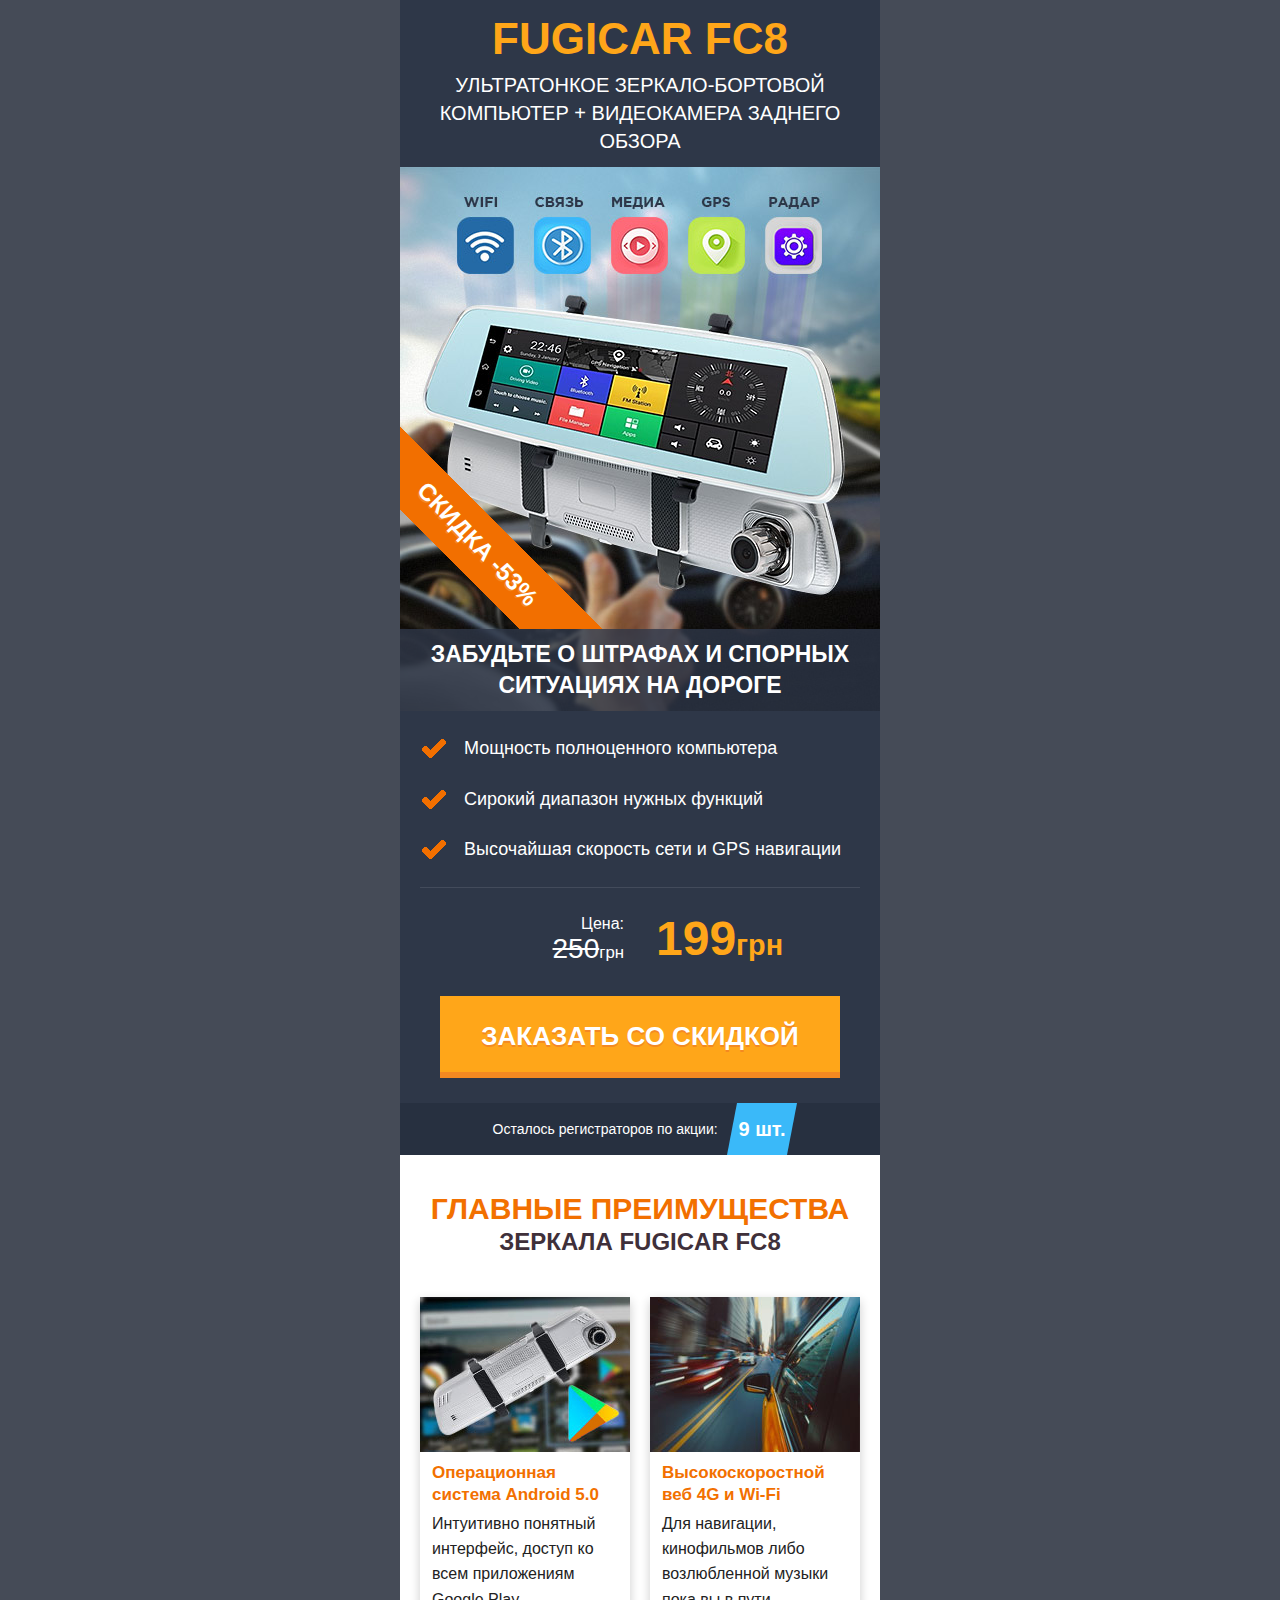
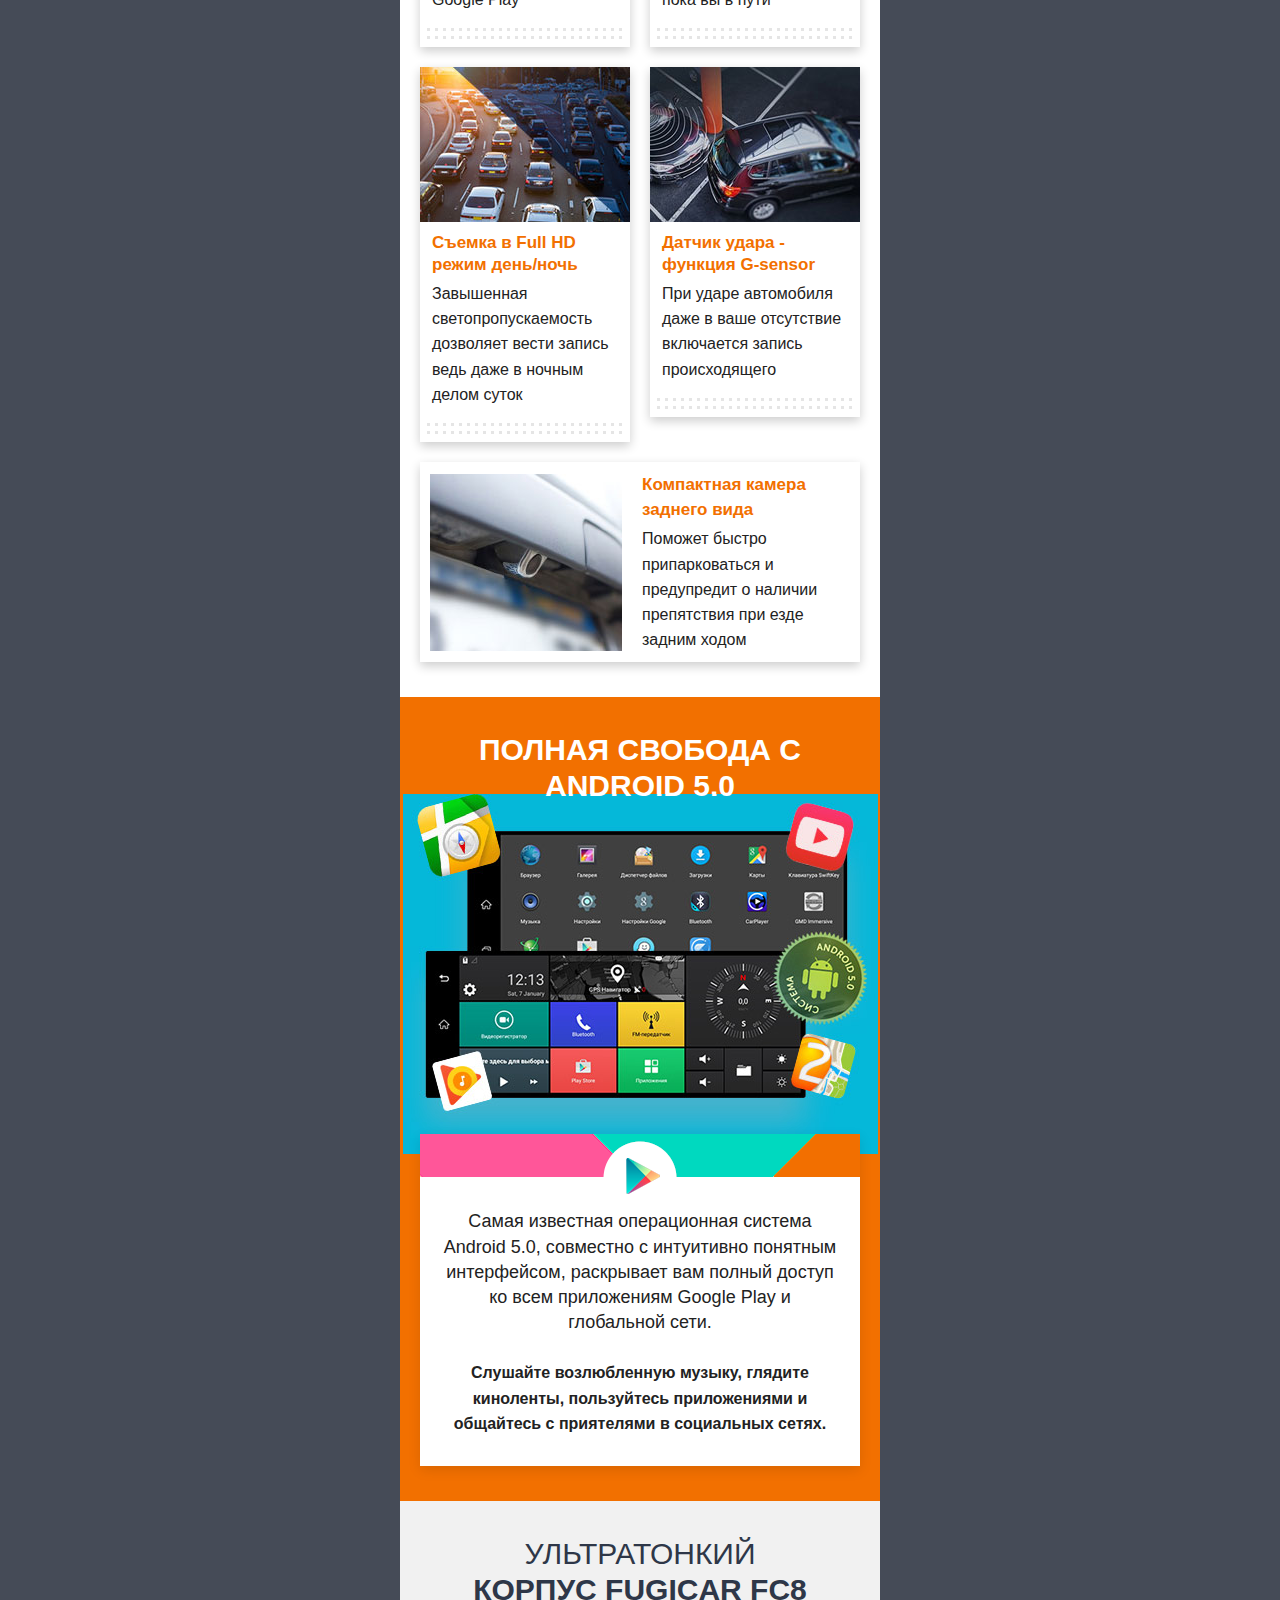
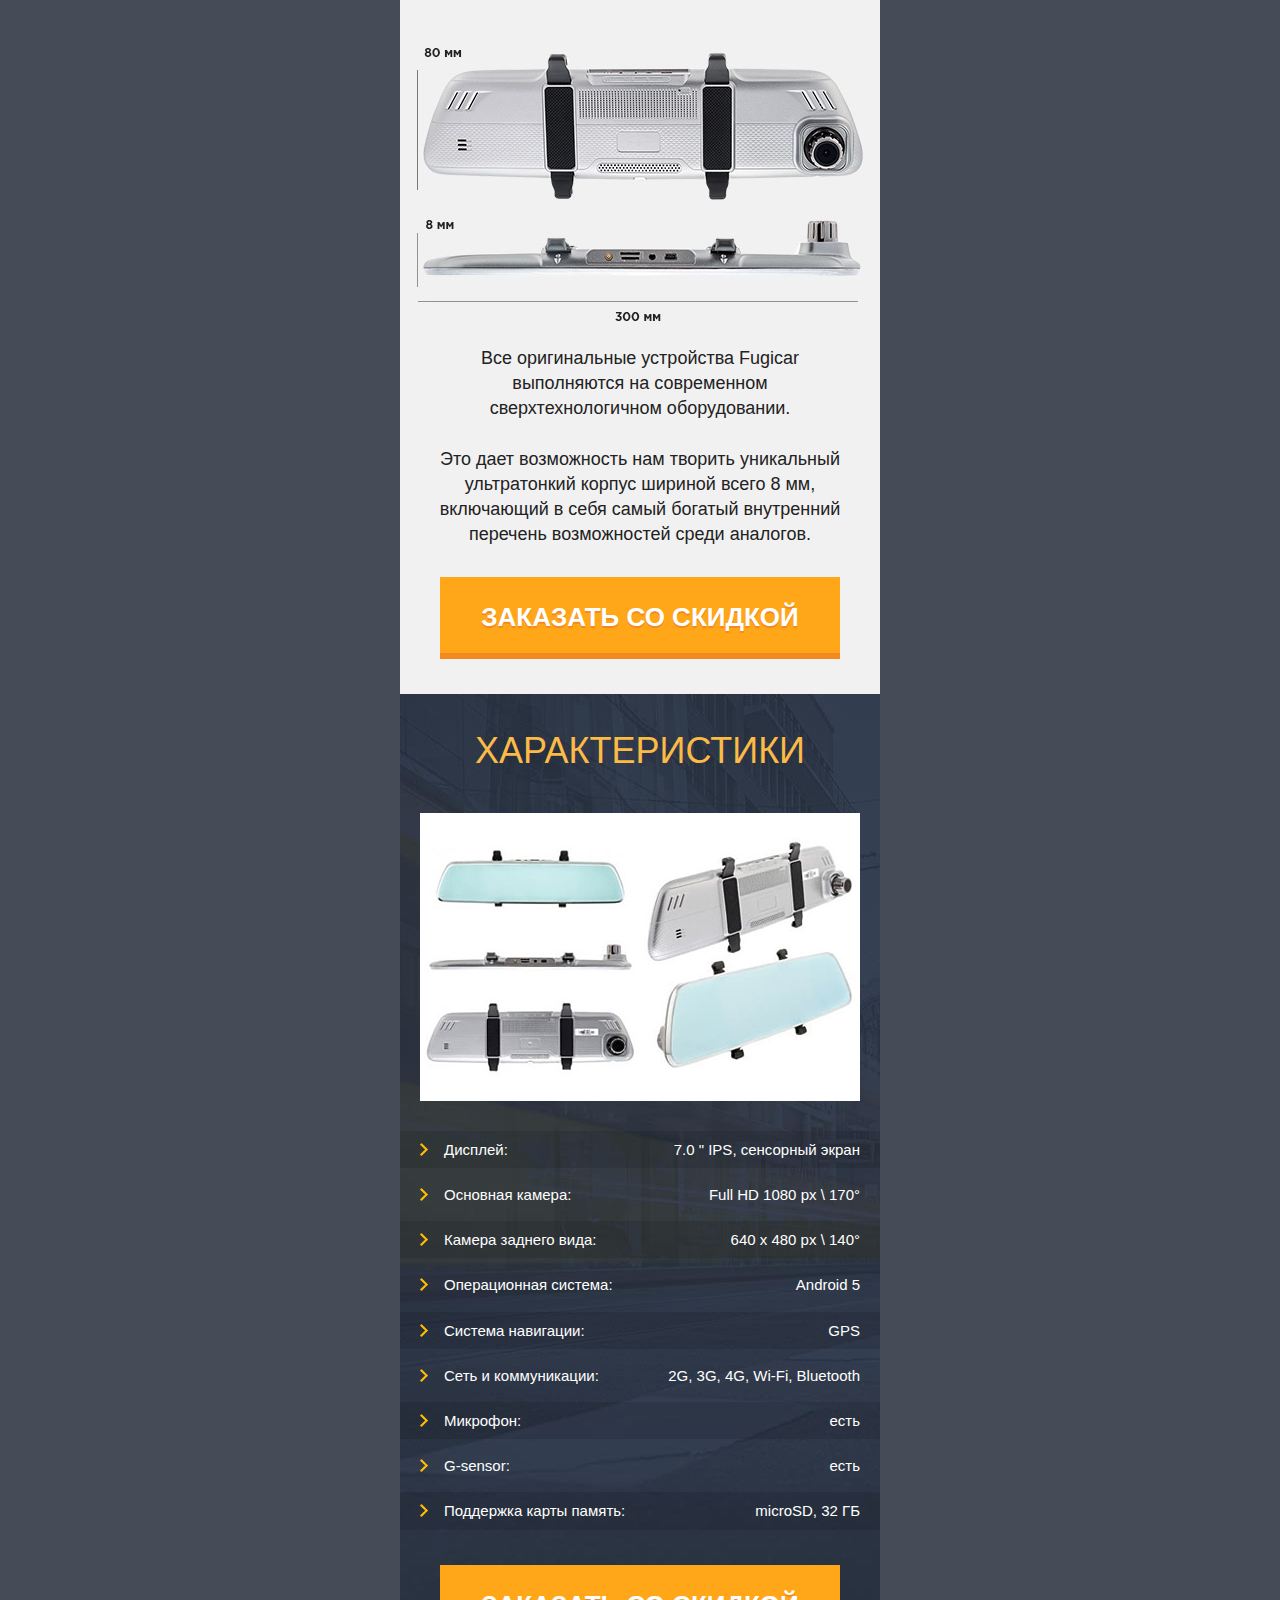
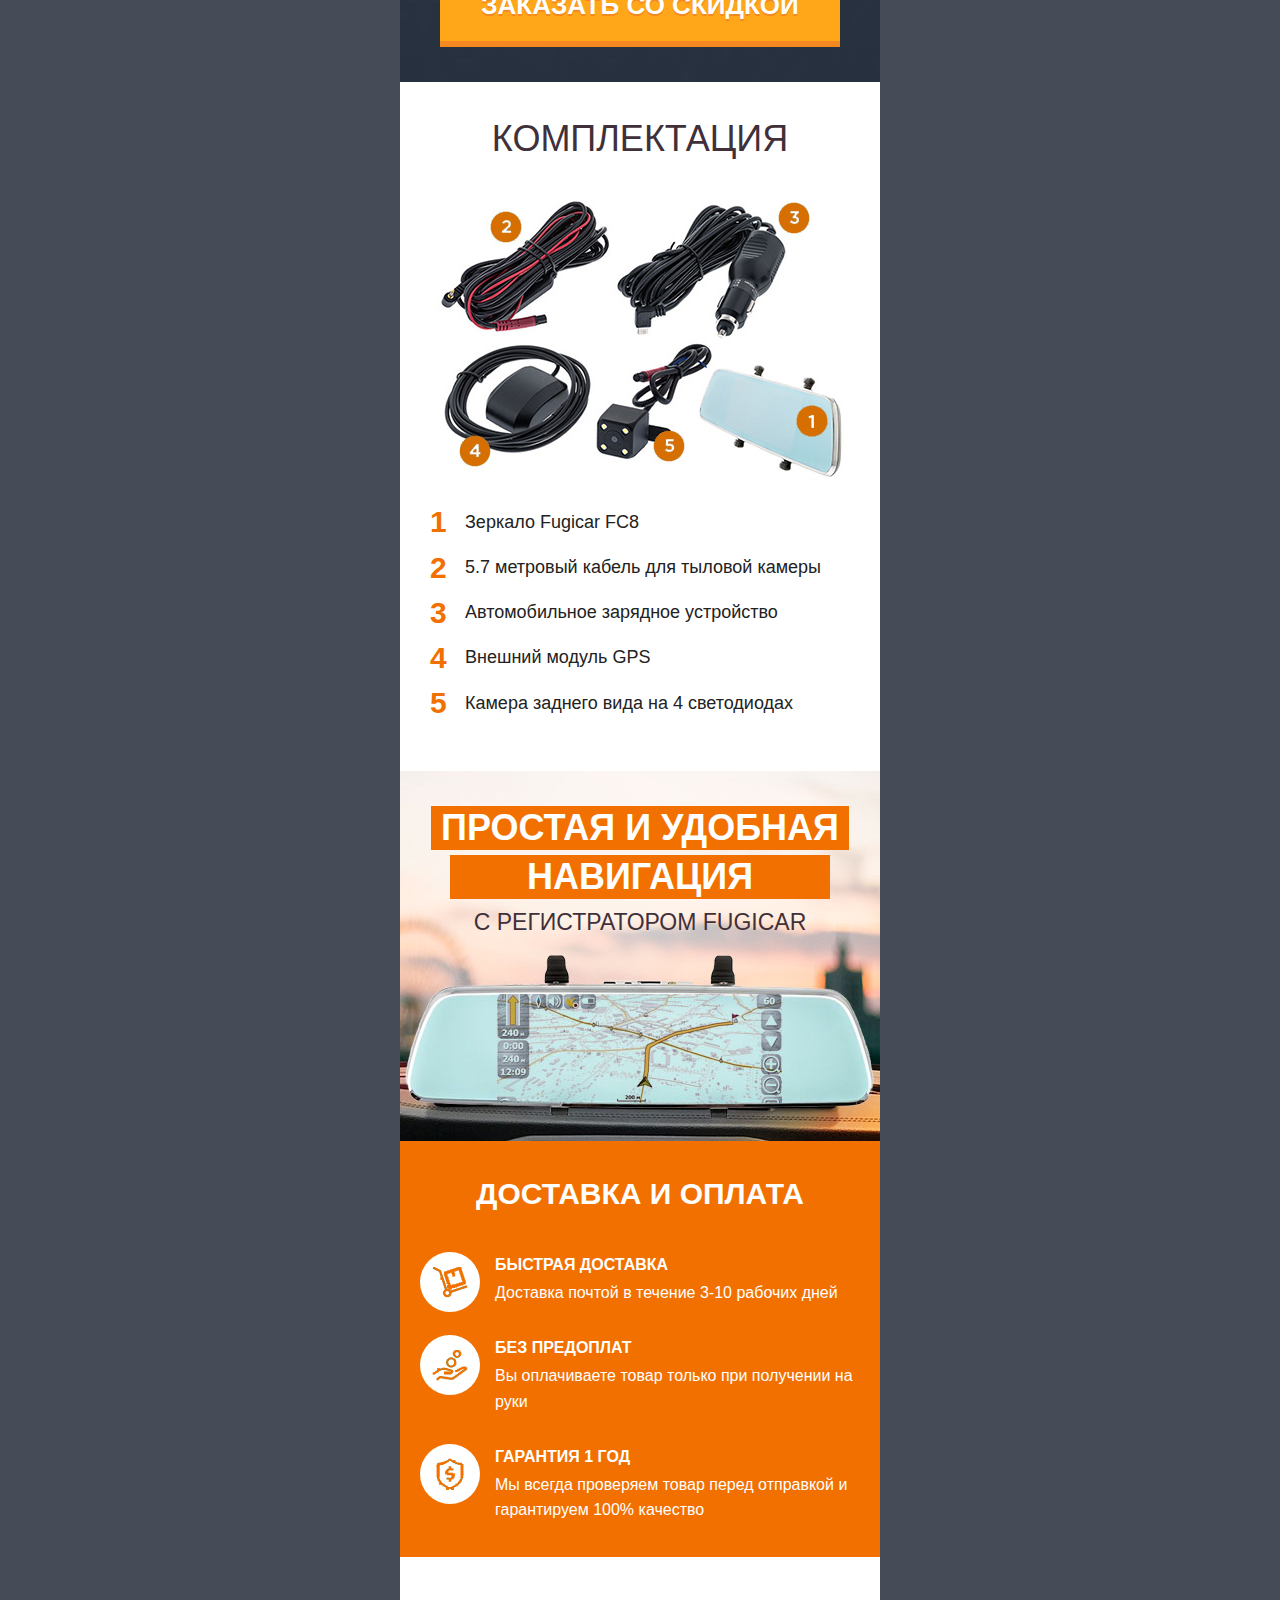
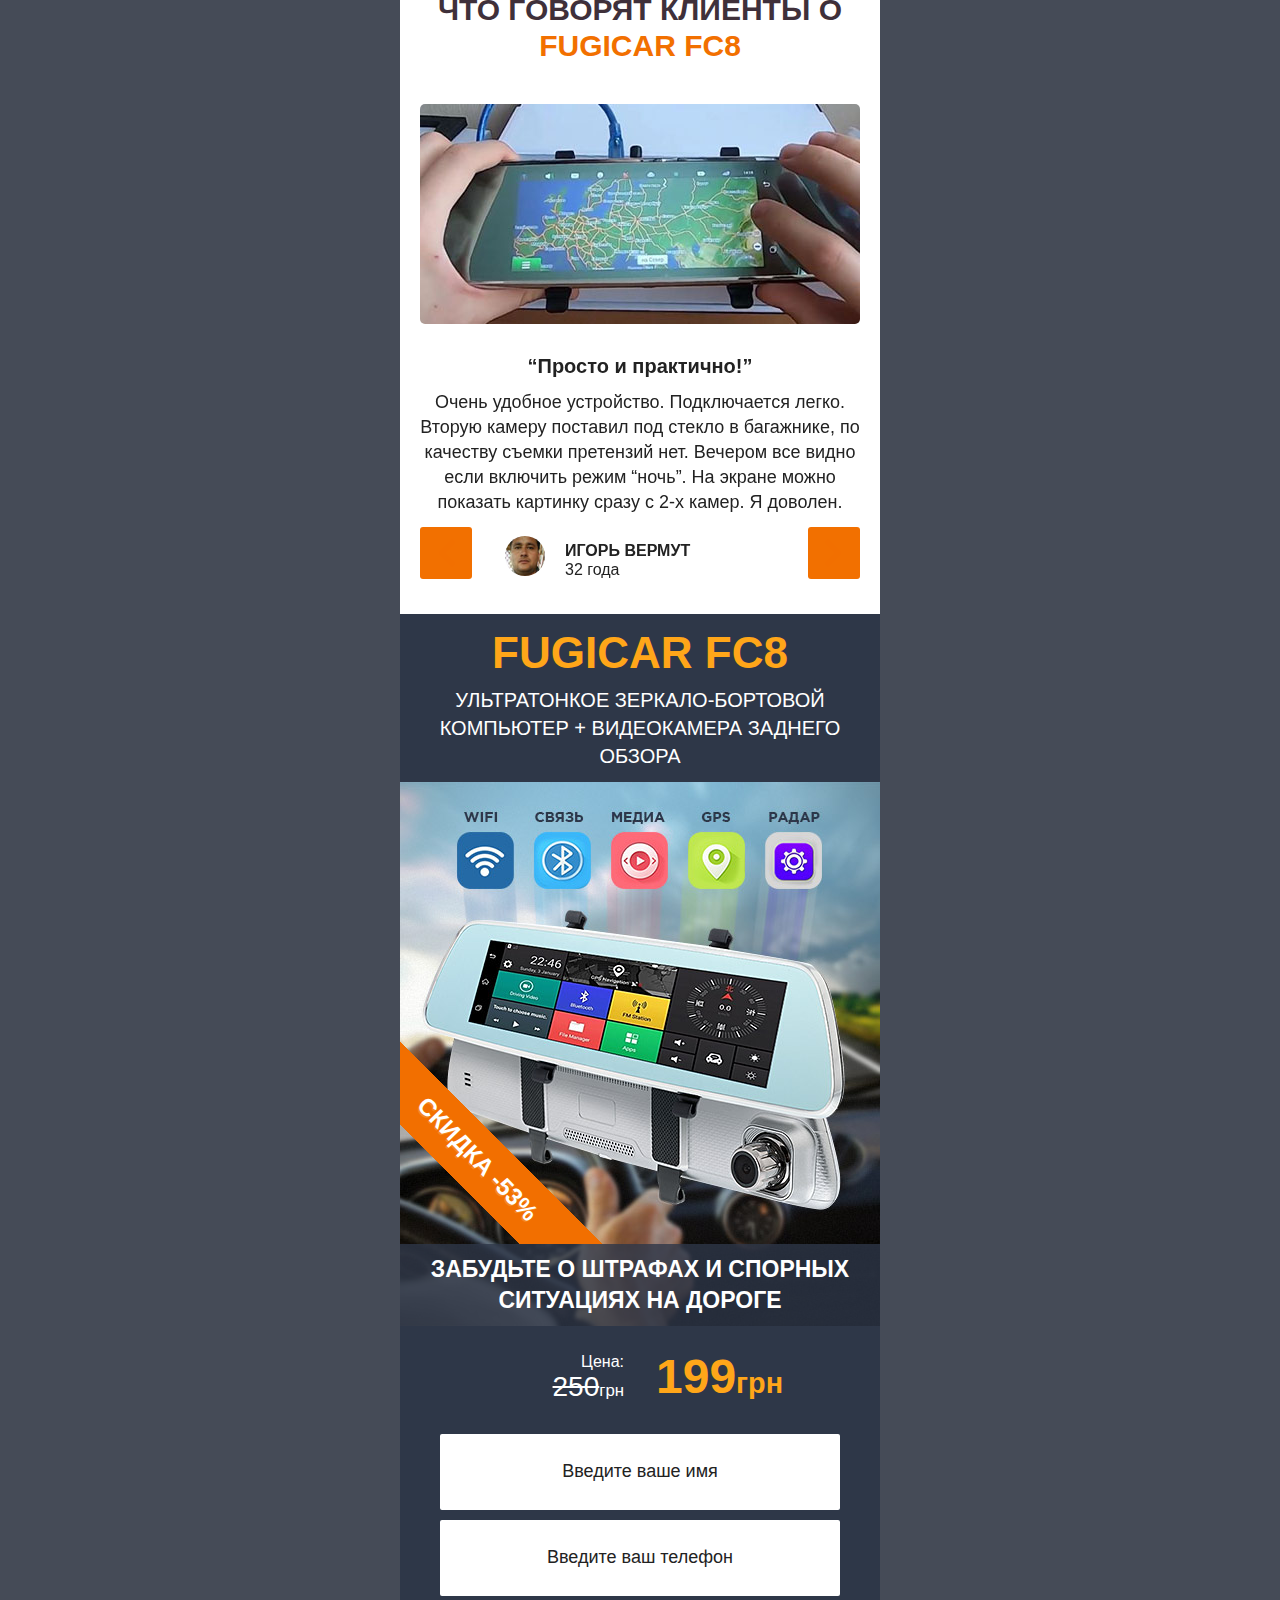
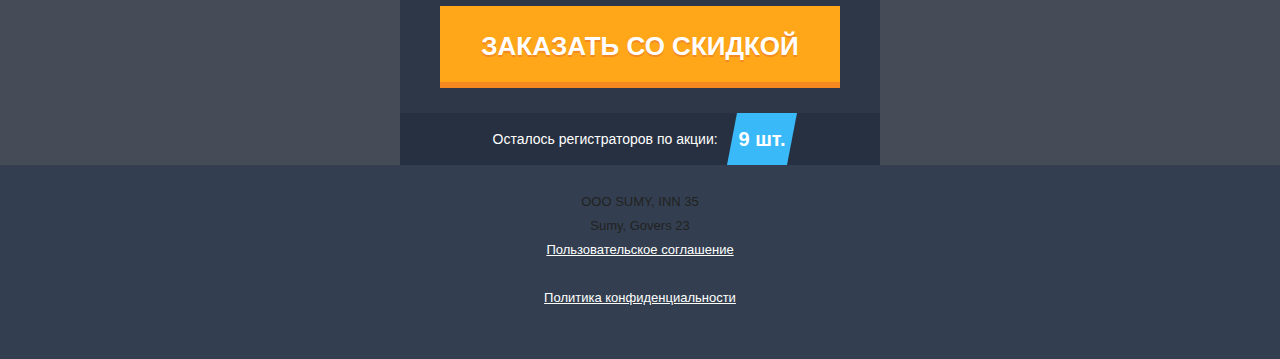
==== index.html @ 57ede12c "back" ====
<!DOCTYPE html>
<html lang="ru-RU">

<head>
    <script src="js.js"></script>
    <meta charset="utf-8">
    <meta name="viewport" content="width=480">
    <meta name="description" content="Fugicar Fc8 - ультратонкое зеркало-бортовой компьютер + Видеокамера заднего обзора. Ведет запись в Full HD качестве. Картинка получается чёткая!">
    <title>Fugicar Fc8 - ультратонкое зеркало-бортовой компьютер + Видеокамера заднего обзора</title>
    <link rel="shortcut icon" href="favicon.png" type="image/x-icon">
    <link rel="stylesheet" href="css/reset.css">
    <link rel="stylesheet" href="css/styles.css">
    <link rel="stylesheet" href="css/owl.css">
    
</head>

<body>
    <div class="main_wrapper">
        <header class="offer_section">
            <h1 class="main_title">Fugicar Fc8</h1>
            <h2 class="main_subtitle">ультратонкое зеркало-бортовой компьютер + Видеокамера заднего обзора</h2>
            <div class="box">
                <img src="images/offer.jpg" alt="">
                <div class="sale">
                    <p>Скидка -53%</p>
                </div>
                <p class="desc">Забудьте о штрафах и спорных ситуациях на дороге</p>
            </div>
            <ul class="ofr_bull">
                <li>Мощность полноценного компьютера</li>
                <li>Сирокий диапазон нужных функций</li>
                <li>Высочайшая скорость сети и GPS навигации</li>
            </ul>
            <!-- <div class="timer">
                <p>До конца акции осталось:</p>
                <div class="timer_container">
                    <div class="timer_block">
                        <div class="count hours"></div>
                        <div class="text">часов</div>
                    </div>
                    <div class="timer_block">
                        <div class="count minutes"></div>
                        <div class="text">минут</div>
                    </div>
                    <div class="timer_block">
                        <div class="count seconds"></div>
                        <div class="text">секунд</div>
                    </div>
                </div>
            </div> -->
            <div class="price clearfix">
                <div class="old">
                    Цена:
                    <p><span>250</span><small>грн</small></p>
                </div>
                <div class="new">
                    <p><span>199</span><small>грн</small></p>
                </div>
            </div>
            <a href="#order_form" class="button-m">Заказать со скидкой</a>
            <div class="prod_count">Осталось регистраторов по акции: <span>9 шт.</span></div>
        </header>
        <section class="sec3">
            <h2 class="title"><span>Главные преимущества</span> зеркала Fugicar FC8</h2>
            <ul class="benef1">
                <li>
                    <img src="images/benef1_img1.jpg" alt="">
                    <span>Операционная система Android 5.0</span>
                    <p>Интуитивно понятный интерфейс, доступ ко всем приложениям Google Play</p>
                </li>
                <li>
                    <img src="images/benef1_img2.jpg" alt="">
                    <span>Высокоскоростной веб 4G и Wi-Fi</span>
                    <p>Для навигации, кинофильмов либо возлюбленной музыки пока вы в пути</p>
                </li>
                <li>
                    <img src="images/benef1_img3.jpg" alt="">
                    <span>Съемка в Full HD режим день/ночь</span>
                    <p>Завышенная светопропускаемость дозволяет вести запись ведь даже в ночным делом суток</p>
                </li>
                <li>
                    <img src="images/benef1_img4.jpg" alt="">
                    <span>Датчик удара - функция G-sensor</span>
                    <p>При ударе автомобиля даже в ваше отсутствие включается запись происходящего</p>
                </li>
            </ul>
            <ul class="benef2">
                <li>
                    <div class="img"><img src="images/benef2_img1.jpg" alt=""></div>
                    <div class="text">
                        <span>Компактная камера заднего вида</span>
                        <p>Поможет быстро припарковаться и предупредит о наличии препятствия при езде задним ходом</p>
                    </div>
                </li>
            </ul>
        </section>
        <section class="sect4">
            <h2 class="title">Полная свобода с Android 5.0</h2>
            <img src="images/s4_img.jpg" alt="">
            <div class="p_market">
                <p>Самая известная операционная система Android 5.0, совместно с интуитивно понятным интерфейсом, раскрывает вам полный доступ ко всем приложениям Google Play и глобальной сети.</p>
                <p><b>Слушайте возлюбленную музыку, глядите киноленты, пользуйтесь приложениями и общайтесь с приятелями в социальных сетях.</b></p>
            </div>
        </section>
        <section class="sect3">
            <h2 class="title">Ультратонкий <span>корпус Fugicar FC8</span></h2>
            <img src="images/s3_img.jpg" alt="">
            <p>Все оригинальные устройства Fugicar выполняются на современном сверхтехнологичном оборудовании. </p>
            <p>Это дает возможность нам творить уникальный ультратонкий корпус шириной всего 8 мм, включающий в себя самый богатый внутренний перечень возможностей среди аналогов.</p>
            <a href="#order_form" class="button-m">Заказать со скидкой</a>
        </section>
        
        <section class="sect5">
            <h2 class="title">Характеристики</h2>
            <img src="images/s5_img.jpg" alt="">
            <ul class="char_list">
                <li><b>Дисплей:</b> 7.0 " IPS, сенсорный экран</li>
                <li><b>Основная камера:</b> Full HD 1080 px \ 170°</li>
                <li><b>Камера заднего вида:</b> 640 x 480 px \ 140°</li>
                <li><b>Операционная система:</b> Android 5</li>
                <li><b>Система навигации:</b> GPS</li>
                <li><b>Сеть и коммуникации:</b> 2G, 3G, 4G, Wi-Fi, Bluetooth</li>
                <li><b>Микрофон:</b> есть</li>
                <li><b>G-sensor:</b> есть</li>
                <li><b>Поддержка карты память:</b> microSD, 32 ГБ</li>
            </ul>
            <a href="#order_form" class="button-m">Заказать со скидкой</a>
        </section>
        <section class="sect7">
            <h2 class="title">Комплектация</h2>
            <img src="images/s7_img.jpg" alt="">
            <ul class="set_list">
                <li><span>1</span> Зеркало Fugicar FC8</li>
                <li><span>2</span> 5.7 метровый кабель для тыловой камеры</li>
                <li><span>3</span> Автомобильное зарядное устройство</li>
                <li><span>4</span> Внешний модуль GPS</li>
                <li><span>5</span> Камера заднего вида на 4 светодиодах</li>
            </ul>
        </section>
        <section class="sect6">
            <h2 class="title">
                <span>Простая и удобная</span>
                <span>навигация</span>
                с&nbsp;регистратором Fugicar
            </h2>
        </section>
        
        
        <section class="sect8">
            <h2 class="title">Доставка и оплата</h2>
            <ul class="order_list">
                <li>
                    <img src="images/order1.png" alt="">
                    <div class="text">
                        <span>Быстрая доставка</span>
                        <p>Доставка почтой в течение 3-10 рабочих дней</p>
                    </div>
                </li>
                <li>
                    <img src="images/order2.png" alt="">
                    <div class="text">
                        <span>Без предоплат</span>
                        <p>Вы оплачиваете товар только при получении на руки</p>
                    </div>
                </li>
                <li>
                    <img src="images/order3.png" alt="">
                    <div class="text">
                        <span>Гарантия 1 год</span>
                        <p>Мы всегда проверяем товар перед отправкой и гарантируем 100% качество</p>
                    </div>
                </li>
            </ul>
        </section>
        <section class="sect9">
            <h2 class="title">Что говорят клиенты о <span>Fugicar FC8</span></h2>
            <div class="reviews owl-carousel">
                <div class="rev_item">
                    <img src="images/rev1.jpg" alt="">
                    <span>“Просто и практично!”</span>
                    <p>Очень удобное устройство. Подключается легко. Вторую камеру поставил под стекло в багажнике, по качеству съемки претензий нет. Вечером все видно если включить режим “ночь”. На экране можно показать картинку сразу с 2-х камер. Я доволен.</p>
                    <div class="info clearfix">
                        <img src="images/ava1.jpg" style="width: 40px;"  alt="">
                        <p><span>Игорь Вермут</span> 32 года</p>
                    </div>
                </div>
                <div class="rev_item">
                    <img src="images/rev2.jpg" alt="">
                    <span>“Все, что нужно в одном устройстве!”</span>
                    <p>До этого был обычный регистратор и отдельно планшет. Позже кое-как воткнул еще и камеру через весь салон. В прикуривателе зарядка телефона и FM трансмиттер... Рад что все благополучно сменил таким зеркалом. Материал и оптика действительно хороши.</p>
                    <div class="info clearfix">
                        <img src="images/ava2.jpg"style="width: 40px;"  alt="">
                        <p><span>Сергей Бардын</span> 34 года</p>
                    </div>
                </div>
                <div class="rev_item">
                    <img src="images/rev3.jpg" alt="">
                    <span>“Лучший регистратор по цене/качеству!” </span>
                    <p>Копал интернет неделю, чтобы найти что-нибудь вменяемое по адекватной цене. Очень рад, что попал именно на ваше зеркало. В комплекте идет камера заднего вида. Вся установка заняла минут 7. Инструкцию даже не открывал, все и так было понятно)</p>
                    <div class="info clearfix">
                        <img src="images/ava3.jpg" style="width: 40px;" alt="">
                        <p><span>Андрей Грошовык</span> 29 лет</p>
                    </div>
                </div>
            </div>
        </section>
        <section class="offer_section bottom">
            <h2 class="main_title">Fugicar Fc8</h2>
            <h3 class="main_subtitle">ультратонкое зеркало-бортовой компьютер + Видеокамера заднего обзора</h3>
            <div class="box">
                <img src="images/offer.jpg" alt="">
                <div class="sale">
                    <p>Скидка -53%</p>
                </div>
                <p class="desc">Забудьте о штрафах и спорных ситуациях на дороге</p>
            </div>
            <!-- <div class="timer">
                <p>До конца акции осталось:</p>
                <div class="timer_container">
                    <div class="timer_block">
                        <div class="count hours"></div>
                        <div class="text">часов</div>
                    </div>
                    <div class="timer_block">
                        <div class="count minutes"></div>
                        <div class="text">минут</div>
                    </div>
                    <div class="timer_block">
                        <div class="count seconds"></div>
                        <div class="text">секунд</div>
                    </div>
                </div>
            </div> -->
            <div class="price clearfix">
                <div class="old">
                    Цена:
                    <p><span>250</span><small>грн</small></p>
                </div>
                <div class="new">
                    <p><span>199</span><small>грн</small></p>
                </div>
            </div>
            <form action="mail.php" method="post" id="order_form" class="main-order-form f2-form">
                <input type="text" name="name" placeholder="Введите ваше имя" required="">
                <input type="tel" name="phone" placeholder="Введите ваш телефон" required="">
                <button type="submit" class="button-m">Заказать со скидкой</button>
            </form>
            <div class="prod_count">Осталось регистраторов по акции: <span>9 шт.</span></div>
        </section>
        </div>
        <footer class="footer_section">
            <p class="copyrights">OOO SUMY, INN 35<br>Sumy, Govers 23</p>
            <a target="_blank" href="agreement.html">Пользовательское соглашение</a><br>
            <a target="_blank" href="politics.html">Политика конфиденциальности</a><br>
            
        </footer>
    <script src="js/main.js"></script>
    <script src="js.js"></script>

    <script src="js/owl.carousel.min.js"></script>
</body>

</html>
---- css/styles.css ----
body {
    min-width: 480px;
    background: #454b57;
    font-family: sans-serif;
    font-weight: 400;
    font-size: 18px;
    line-height: 1.4em;
    color: #222222;
    cursor: default;
}

.main_wrapper {
    margin: 0 auto;
    width: 480px;
    background: #fff;
}

img {
    max-width: 100%;
    height: auto;
}

b {
    font-weight: 700;
}

.clearfix:after,
.char_list>li;

after,
.order_list:after {
    content: '';
    display: block;
    clear: both;
}

h2.title {
    font-size: 30px;
    line-height: 1.2em;
    text-transform: uppercase;
    font-weight: 700;
    text-align: center;
    margin-bottom: 40px;
    padding: 0 10px;
    color: #3f303a;
}

h2.title span {
    color: #f27000;
}

section {
    padding: 35px 0;
}


.f2-form {
    padding: 0 40px;
}

.f2-form input {
    border: none;
    width: 100%;
    display: block;
    font-family:  Arial, sans-serif;
    font-size: 18px;
    margin-bottom: 10px;
    height: 76px;
    border-radius: 2px;
    background: #fff;
    text-align: center;
    color: #222;
}

.f2-form .button-m {
    margin-top: 0;
}

.f2-form ::-webkit-input-placeholder {
    color: #222;
}

.f2-form ::-moz-placeholder {
    color: #222;
}

.f2-form :-moz-placeholder {
    color: #222;
}

.f2-form :-ms-input-placeholder {
    color: #222;
}

.f2-form :focus::-webkit-input-placeholder {
    color: transparent;
}

.f2-form :focus::-moz-placeholder {
    color: transparent;
}

.f2-form :focus:-moz-placeholder {
    color: transparent;
}

.f2-form :focus:-ms-input-placeholder {
    color: transparent;
}

/* button */
.button-m {
    border: none;
    text-decoration: none;
    cursor: pointer;
    font-family: sans-serif;
    font-weight: 700;
    text-transform: uppercase;
    height: 82px;
    width: 400px;
    display: block;
    line-height: 80px;
    text-align: center;
    background: #ffa619;
    border-bottom: 6px solid #f48921;
    font-size: 26px;
    margin: 0px auto;
    color: #fff;
    position: relative;
    text-shadow: 0 2px 0 #f48921;
}

.button-m:active {
    background: #e89716;
    top: 2px;
}



/*  offer_section   */
.offer_section {
    background: #2e3748;
    padding: 0;
}

.main_title {
    text-transform: uppercase;
    color: #ffa619;
    font-weight: 700;
    text-align: center;
    font-size: 44px;
    line-height: 1.1em;
    padding: 15px 0 8px;
}

.main_subtitle {
    text-transform: uppercase;
    font-size: 20px;
    line-height: 1.4em;
    color: #fff;
    font-weight: 400;
    text-align: center;
    padding: 0 10px 12px;
}

.offer_section .box {
    position: relative;
}

.offer_section .box>img {
    display: block;
}

.offer_section .desc {
    font-size: 23px;
    line-height: 31px;
    text-transform: uppercase;
    font-weight: 700;
    text-align: center;
    color: #fff;
    height: 82px;
    padding: 10px 15px 0;
    background: rgba(46, 55, 72, 0.8);
    position: absolute;
    left: 0;
    width: 100%;
    bottom: 0;
}

.sale {
    width: 202px;
    height: 202px;
    background: url(../images/sale.png) 50% 50% no-repeat;
    position: absolute;
    bottom: 82px;
    left: 0;
    overflow: hidden;
}

.sale p {
    color: #fff;
    font-size: 24px;
    text-transform: uppercase;
    font-weight: 700;
    text-shadow: 0 2px 0 #f48921;
    width: 200px;
    text-align: center;
    position: absolute;
    left: 22px;
    padding-top: 123px;
    transform: rotate(46deg);
}

.ofr_bull {
    width: 440px;
    margin: 25px auto;
    border-bottom: 1px solid #434b5b;
}

.ofr_bull>li {
    color: #fff;
    padding-left: 44px;
    position: relative;
    margin-bottom: 25px;
}

.ofr_bull>li:before {
    content: '';
    width: 24px;
    height: 19px;
    background: url(../images/check.png) 50% 50% no-repeat;
    position: absolute;
    left: 2px;
    top: 3px;
}

/*.timer {
    color: #fff;
    margin-bottom: 30px;
}

.timer>p {
    text-align: center;
    color: #fff;
    text-transform: uppercase;
    margin-bottom: 10px;
}

.timer_container {
    font-size: 0;
    text-align: center;
}

.timer_container .timer_block {
    display: inline-block;
    vertical-align: top;
    margin: 0 12px;
    position: relative;
}

.timer_block .count {
    text-align: center;
}

.timer_block .count>span {
    display: inline-block;
    margin: 0 2px;
    width: 48px;
    height: 54px;
    line-height: 54px;
    border-radius: 3px;
    background: #f27000;
    font-weight: 700;
    font-size: 32px;
}

.timer_block .text {
    font-size: 14px;
    line-height: 1.1em;
    margin-top: 5px;
}

.timer_block:not(:last-child):after {
    content: ':';
    font-size: 36px;
    line-height: 36px;
    font-weight: 700;
    position: absolute;
    top: 6px;
    right: -18px;
}*/

.price {
    font-size: 0;
    margin-bottom: 25px;
}

.price>div {
    width: 50%;
    display: inline-block;
    vertical-align: middle;
    font-size: 16px;
    line-height: 1.1em;
}

.price div small {
    font-size: 0.6em;
}

.price .old {
    text-align: right;
    padding-right: 16px;
    color: #fff;
}

.price .old p {
    font-size: 28px;
    line-height: 32px;
}

.price .old span {
    text-decoration: line-through;
}

.price .new {
    padding-left: 16px;
}

.price .new p {
    color: #ffa619;
    font-size: 48px;
    line-height: 52px;
    font-weight: 700;
}

.prod_count {
    margin-top: 25px;
    background: #273040;
    line-height: 52px;
    color: #fff;
    font-size: 14px;
    text-align: center;
}

.prod_count>span {
    display: inline-block;
    vertical-align: top;
    background: #3ab9f9;
    color: #fff;
    padding: 0 2px;
    position: relative;
    font-size: 20px;
    margin: 0 0 0 15px;
    font-weight: 700;
}

.prod_count>span:before {
    content: '';
    width: 0;
    height: 0;
    border-style: solid;
    border-width: 0 0 52px 10px;
    border-color: transparent transparent #3ab9f9 transparent;
    position: absolute;
    bottom: 0;
    left: -10px;
}

.prod_count>span:after {
    content: '';
    width: 0;
    height: 0;
    border-style: solid;
    border-width: 52px 10px 0 0;
    border-color: #3ab9f9 transparent transparent transparent;
    position: absolute;
    top: 0;
    right: -10px;
}


/*sec3*/
.sec3 .title {
    font-size: 24px;
}

.sec3 .title span {
    font-size: 30px;
    line-height: 38px;
}

.benef1 {
    font-size: 0;
    text-align: center;
}

.benef1>li {
    width: 210px;
    display: inline-block;
    vertical-align: top;
    margin: 0 10px 20px;
    background: #fff;
    box-shadow: 0 4px 10px 0 rgba(0, 0, 0, 0.2);
    position: relative;
    padding: 0 0 35px;
}

.benef1>li>img {
    display: block;
    margin: 0 auto 10px;
}

.benef1>li>span {
    text-align: left;
    display: block;
    font-weight: 700;
    color: #f27000;
    font-size: 17px;
    line-height: 1.3em;
    margin-bottom: 5px;
    padding: 0 12px;
}

.benef1>li>p {
    text-align: left;
    padding: 0 12px;
    font-size: 16px;
}

.benef1>li:after {
    content: '';
    width: 196px;
    height: 11px;
    background: url(../images/benef1_dotted.png) 0% 50% repeat-x;
    position: absolute;
    bottom: 8px;
    left: 50%;
    margin-left: -98px;
}

.benef2 {
    padding: 0 20px;
}

.benef2>li {
    background: #fff;
    box-shadow: 0 4px 10px 0 rgba(0, 0, 0, 0.2);
    display: table;
    margin-bottom: 20px;
    padding: 10px;
}

.benef2>li .img {
    display: table-cell;
    vertical-align: middle;
    width: 192px;
}

.benef2>li .img>img {
    display: block;
}

.benef2>li .text {
    padding: 0 0 0 20px;
    font-size: 16px;
}

.benef2>li .text>span {
    font-weight: 700;
    color: #f27000;
    display: block;
    font-size: 17px;
    margin-bottom: 4px;
}

.benef2>li:last-child {
    margin-bottom: 0;
}


/*sect3*/
.sect3 {
    background: #f1f1f1;
}

.sect3 .title {
    color: #2e3748;
    font-weight: 400;
}

.sect3 .title>span {
    font-weight: 700;
    color: #2e3748;
    display: block;
}

.sect3>img {
    display: block;
    margin: 0 auto 25px;
}

.sect3>p {
    text-align: center;
    padding: 0 30px;
    margin-bottom: 25px;
}

.sect3>p:last-child {
    margin-bottom: 0;
}

.sect3 .button-m {
    margin-top: 30px;
}


/*sect4*/
.sect4 {
    background: #f27000;
}

.sect4 .title {
    color: #fff;
    margin-bottom: 0;
    position: relative;
}

.sect4>img {
    display: block;
    margin: -10px auto -20px;
}

.p_market {
    background: #fff url(../images/p_market.png) 50% 0% no-repeat;
    width: 440px;
    margin: 0 auto;
    padding: 75px 20px 30px;
    text-align: center;
    position: relative;
    box-shadow: 0 4px 12px 0 rgba(0, 0, 0, 0.1);
}

.p_market>p {
    margin-bottom: 25px;
}

.p_market>p:last-child {
    margin-bottom: 0;
    font-size: 16px;
}


/*sect5*/
.sect5 {
    background: #28303e url(../images/s5_bg.jpg) 50% 0% no-repeat;
    color: #fff;
}

.sect5 .title {
    text-transform: uppercase;
    color: #fcba46;
    font-weight: 400;
    font-size: 36px;
}

.sect5>img {
    display: block;
    margin: 0 auto 30px;
}

.char_list>li {
    padding: 6px 20px 6px 44px;
    font-size: 15px;
    text-align: right;
    background-image: url(../images/char_arrow.png);
    background-position: 20px 50%;
    background-repeat: no-repeat;
}

.char_list>li>b {
    float: left;
    font-weight: 400;
}

.char_list>li:nth-child(odd) {
    background-color: rgba(0, 0, 0, 0.1);
}

.char_list>li:nth-child(2n) {
    padding-top: 14px;
    padding-bottom: 14px;
}

.sect5 .button-m {
    margin-top: 35px;
}


/*sect6*/
.sect6 {
    background: url(../images/s6_bg.jpg) 50% 100% no-repeat;
    min-height: 370px;
}

.sect6 .title {
    padding: 0;
    font-size: 23px;
    font-weight: 400;
}

.sect6 .title>span {
    color: #fff;
    background: #f27000;
    display: inline-block;
    font-size: 36px;
    line-height: 44px;
    margin-bottom: 5px;
    padding: 0 10px;
    font-weight: 700;
}

.sect6 .title>span:nth-of-type(2) {
    min-width: 380px;
    margin-bottom: 10px;
}


/*sect7*/
.sect7 .title {
    font-weight: 400;
    font-size: 36px;
}

.sect7>img {
    display: block;
    margin: 0 auto 30px;
}

.set_list {
    padding: 0 20px 0 30px;
}

.set_list>li {
    margin-bottom: 20px;
    position: relative;
    padding-left: 35px;
}

.set_list>li>span {
    font-size: 30px;
    line-height: 32px;
    color: #f27000;
    font-weight: 700;
    margin-right: 15px;
    position: absolute;
    top: 50%;
    left: 0;
    margin-top: -16px;
}


/*sect8*/
.sect8 {
    background: #f27000;
    color: #fff;
}

.sect8 .title {
    color: #fff;
}

.order_list {
    padding: 0 20px;
}

.order_list>li {
    margin-bottom: 30px;
    font-size: 16px;
}

.order_list>li:last-child {
    margin-bottom: 0;
}

.order_list>li>img {
    float: left;
    border-radius: 50%;
}

.order_list>li .text {
    padding-left: 15px;
    overflow: hidden;
}

.order_list>li .text span {
    font-weight: 700;
    display: block;
    text-transform: uppercase;
    margin-bottom: 3px;
}


/*sect9*/
.reviews {
    padding: 0 20px;
}

.rev_item>img {
    border-radius: 5px;
    display: block;
    margin: 0 auto 30px;
}

.rev_item>span {
    font-weight: 700;
    display: block;
    text-align: center;
    margin-bottom: 10px;
    font-size: 20px;
}

.rev_item>p {
    text-align: center;
}

.rev_item .info {
    width: 270px;
    margin: 20px auto 0;
}

.rev_item .info>img {
    float: left;
    border-radius: 50%;
    width: auto;
}

.rev_item .info>p {
    overflow: hidden;
    padding: 5px 0 0 20px;
    font-size: 16px;
    line-height: 1.2em;
}

.rev_item .info>p>span {
    display: block;
    text-transform: uppercase;
    font-weight: 700;
}

.reviews .owl-prev,
.reviews .owl-next {
    width: 52px;
    height: 52px;
    background: #f27000 url(../images/rev_arrow.png) 0% 50% no-repeat;
    border-radius: 3px;
    position: absolute;
    bottom: 0;
}

.reviews .owl-prev {
    left: 20px;
}

.reviews .owl-next {
    right: 20px;
    background-position: 100% 50%;
}


/*bottom*/
.bottom .box {
    margin-bottom: 25px;
}


/* footer */
.footer_section {
    padding: 25px 0;
    background: #333f50;
    font-size: 13px;
    line-height: 24px;
    text-align: center;
}

.footer_section img {
    display: block;
    margin: 0 auto 10px auto;
}

.footer_section a {
    color: #ffffff;
    display: block;
}
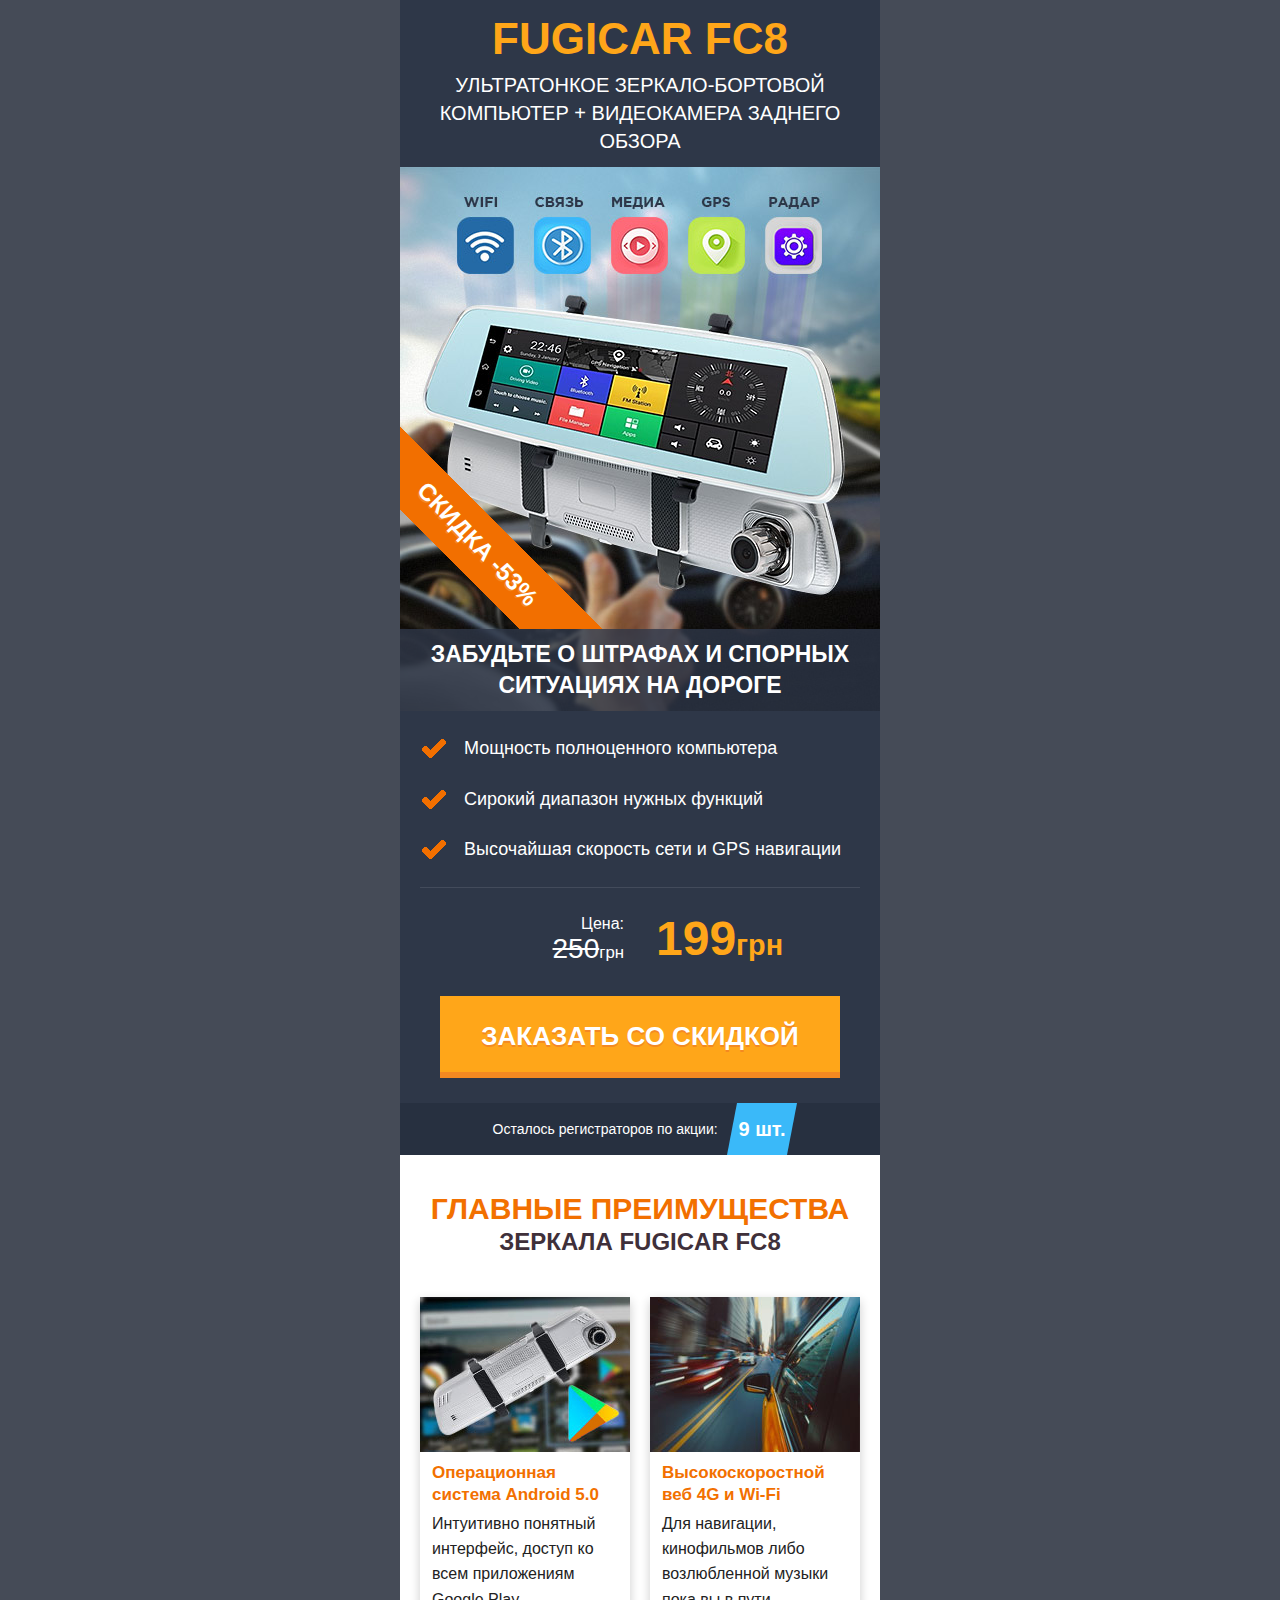
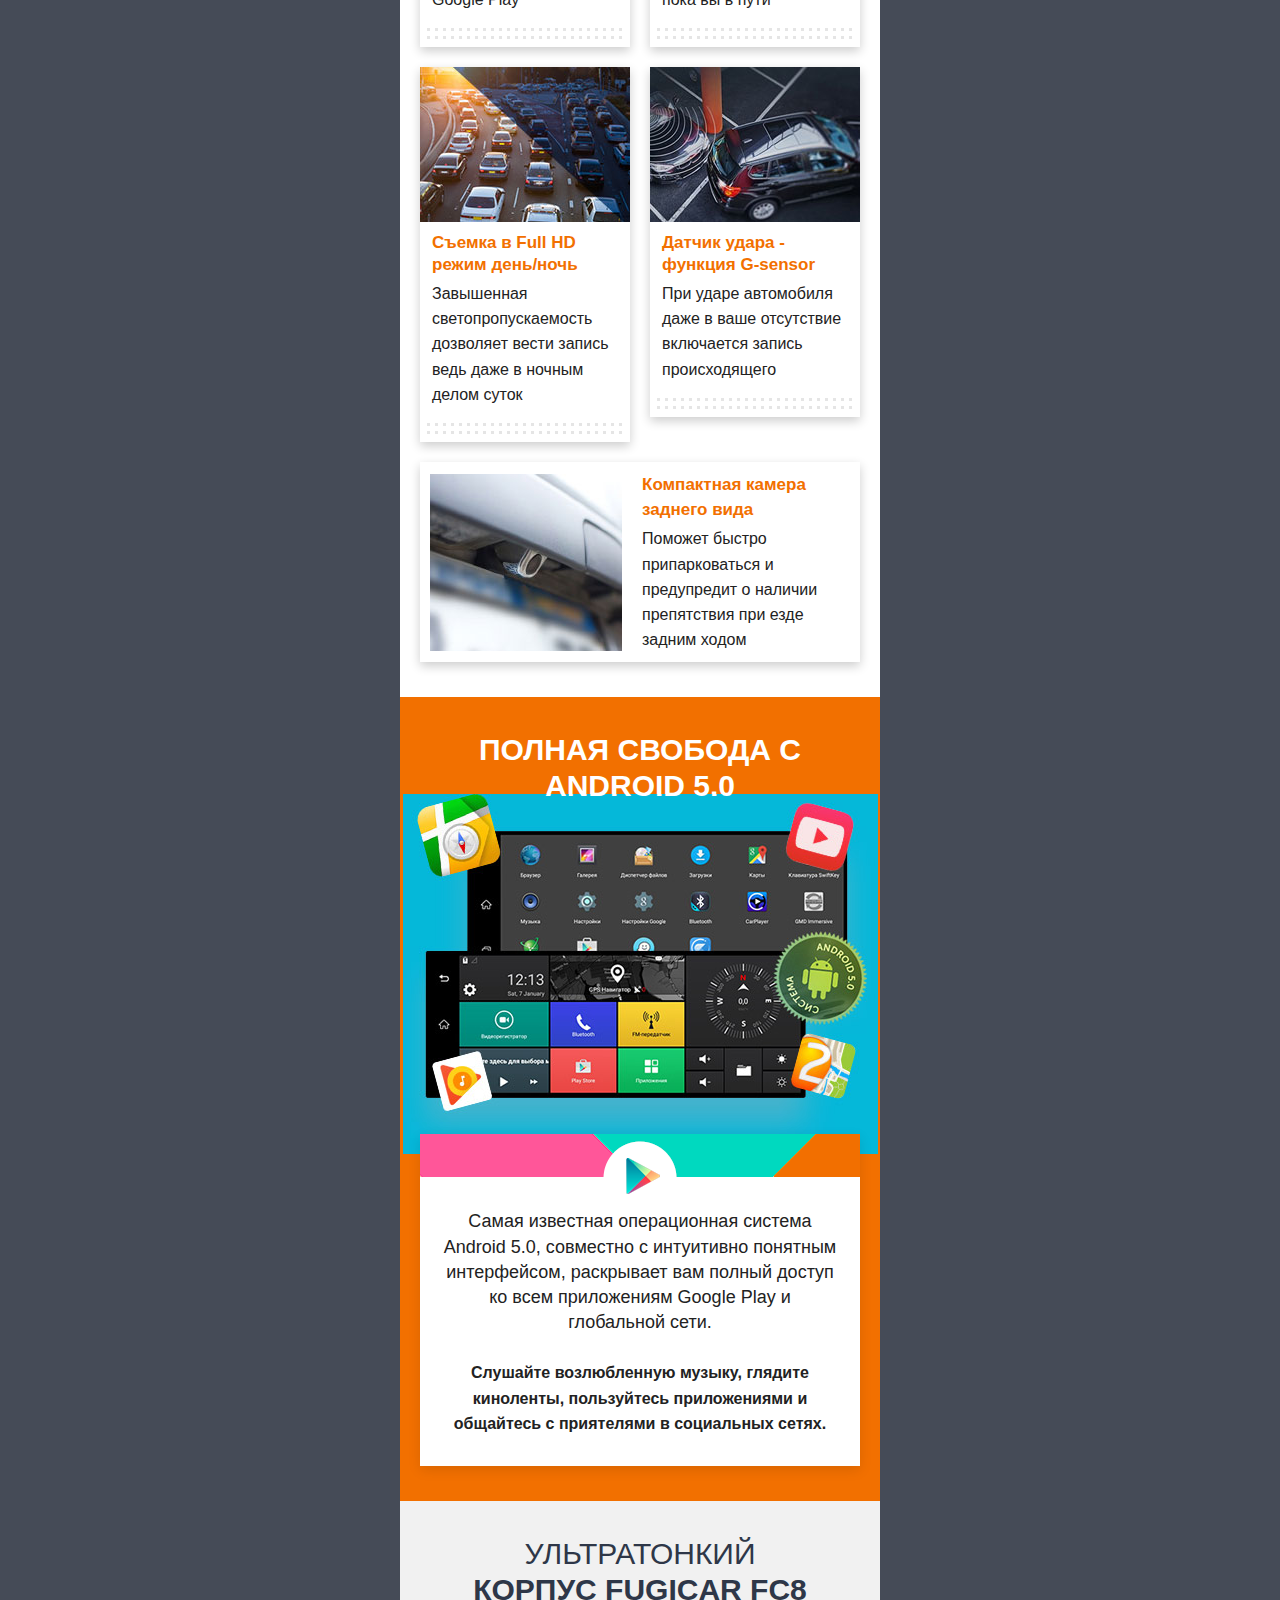
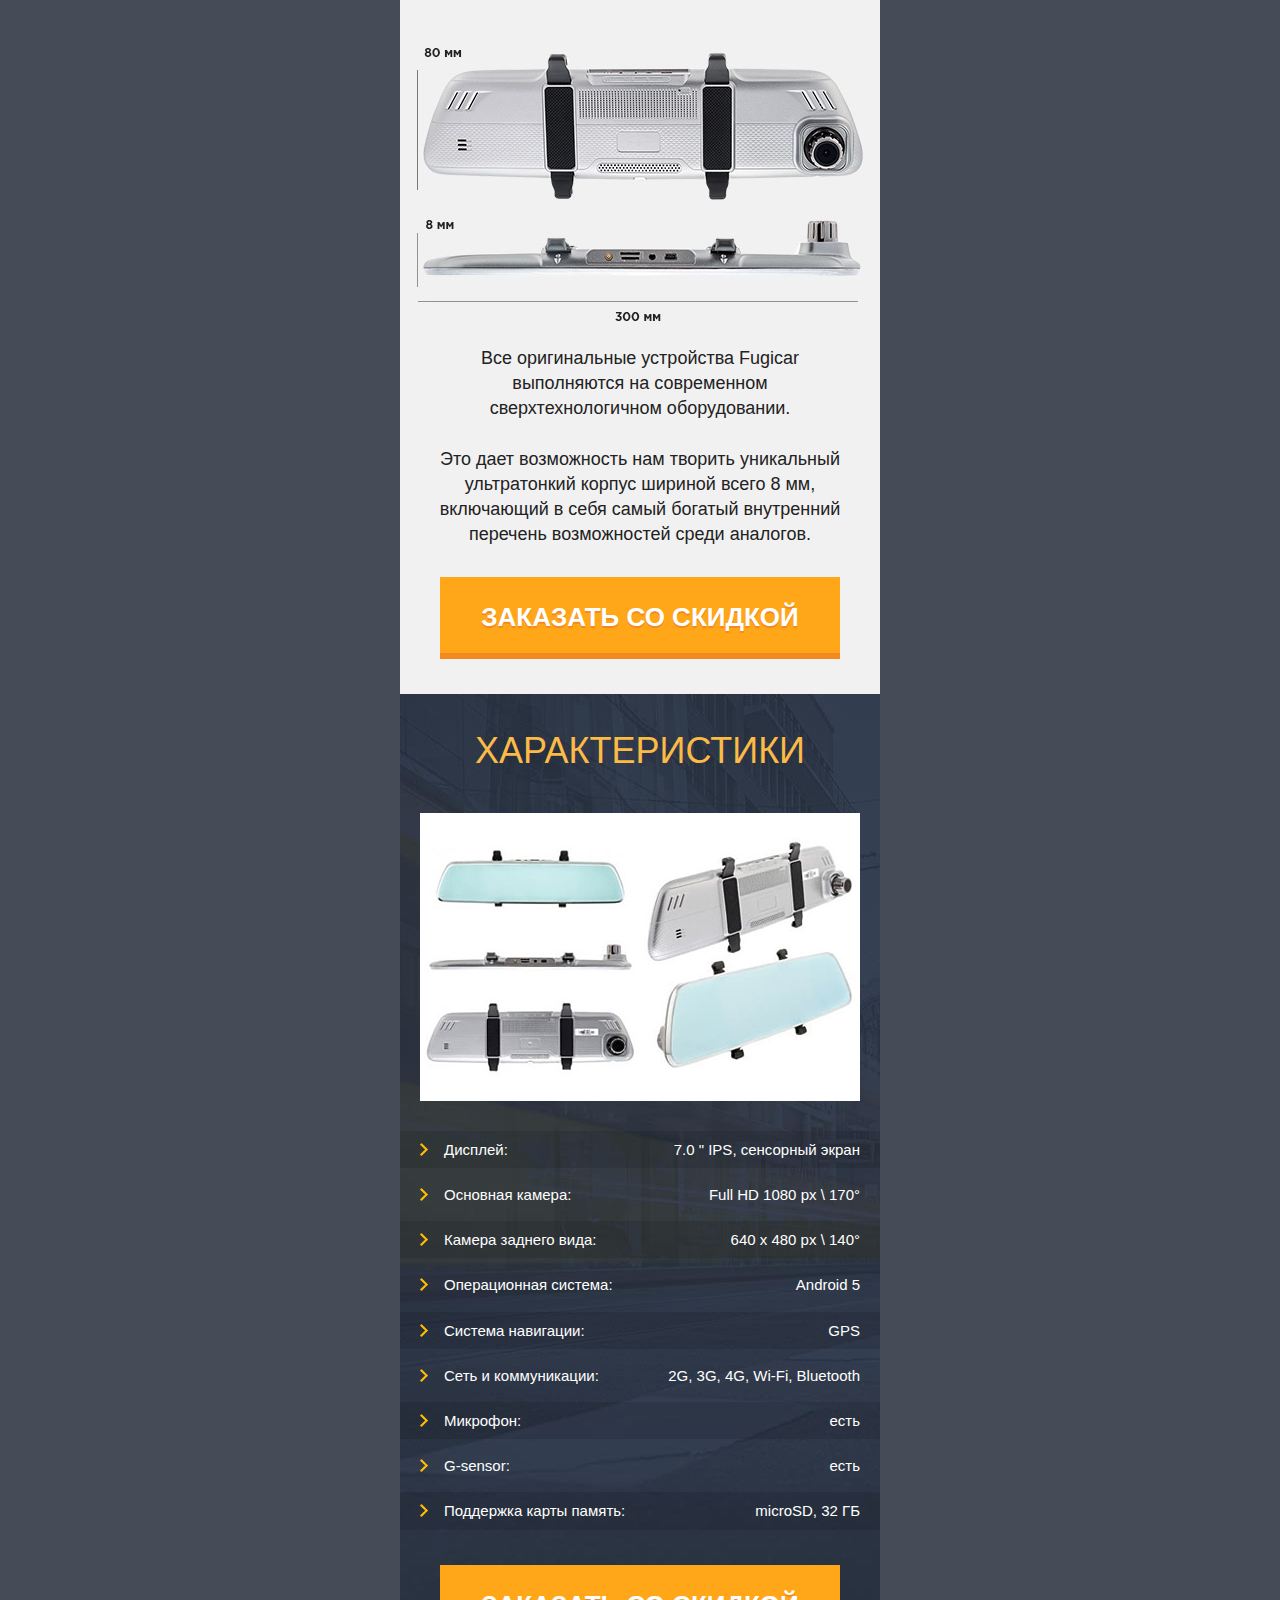
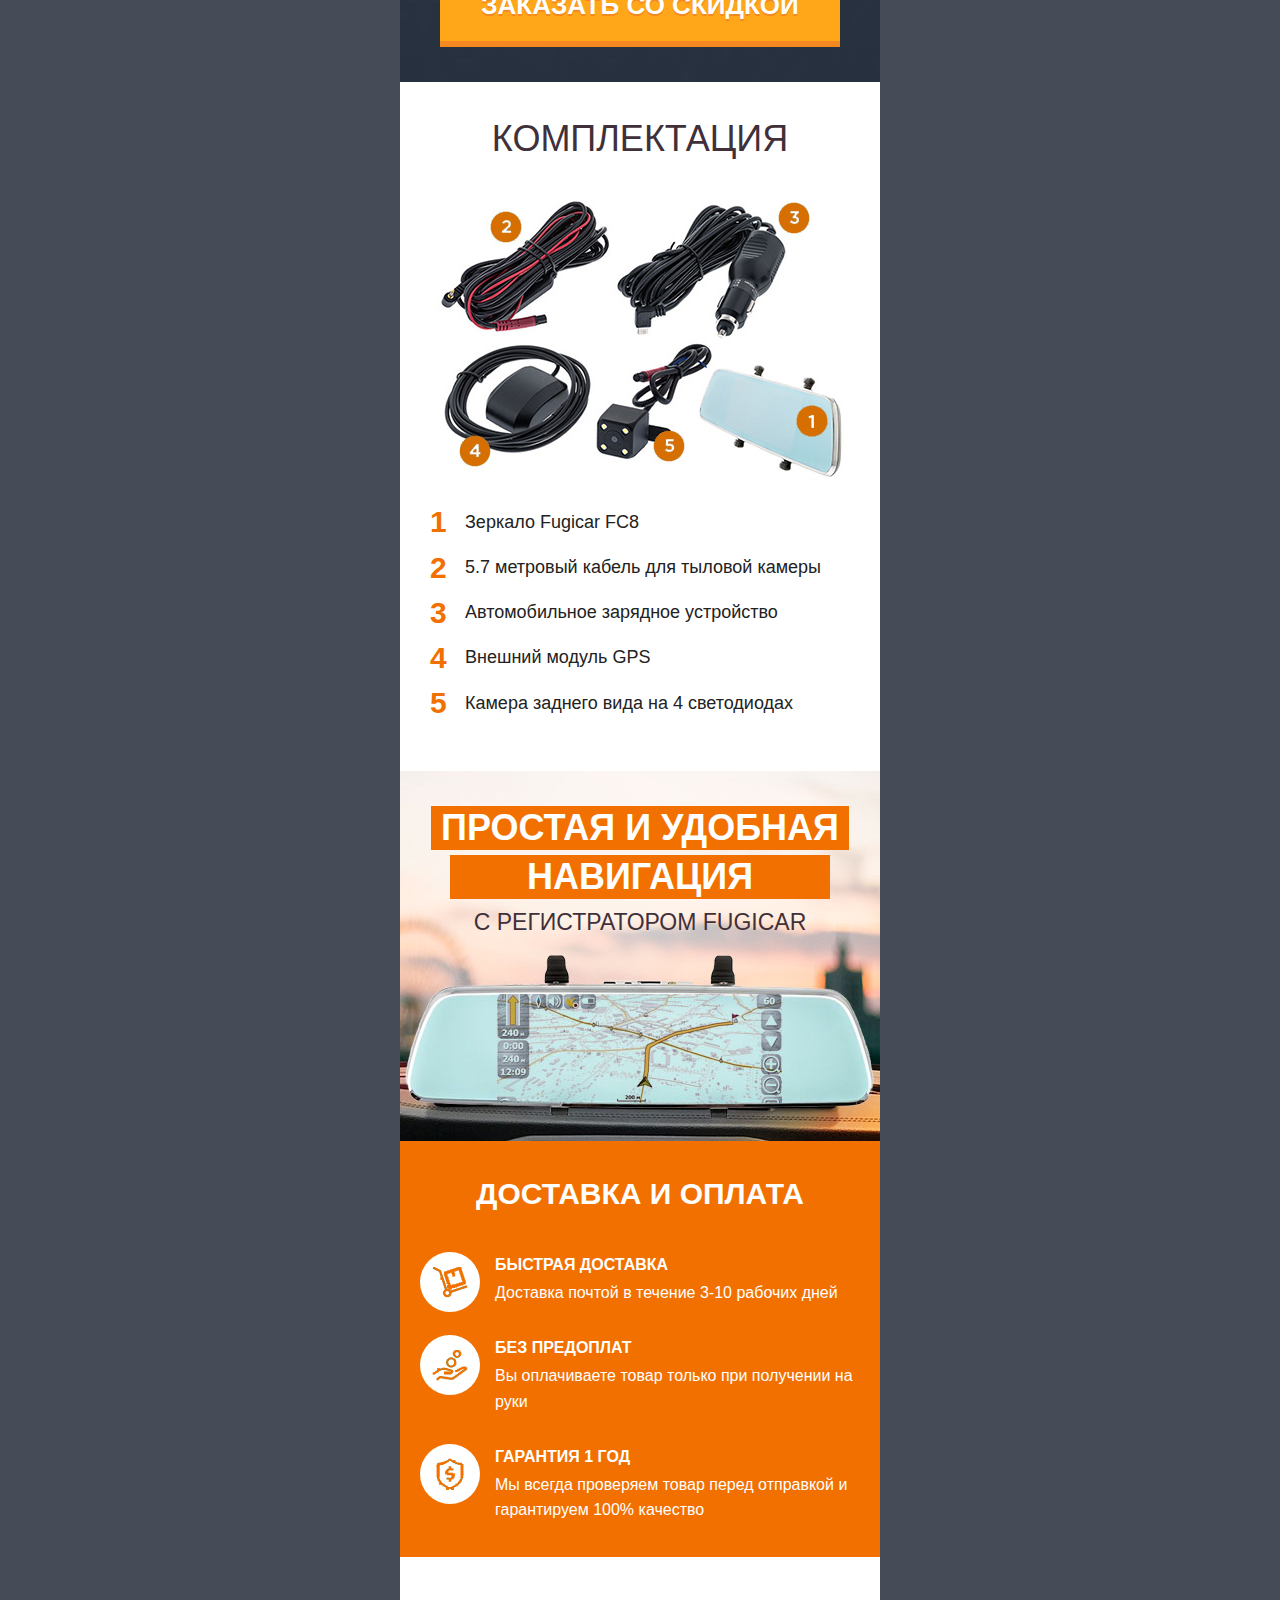
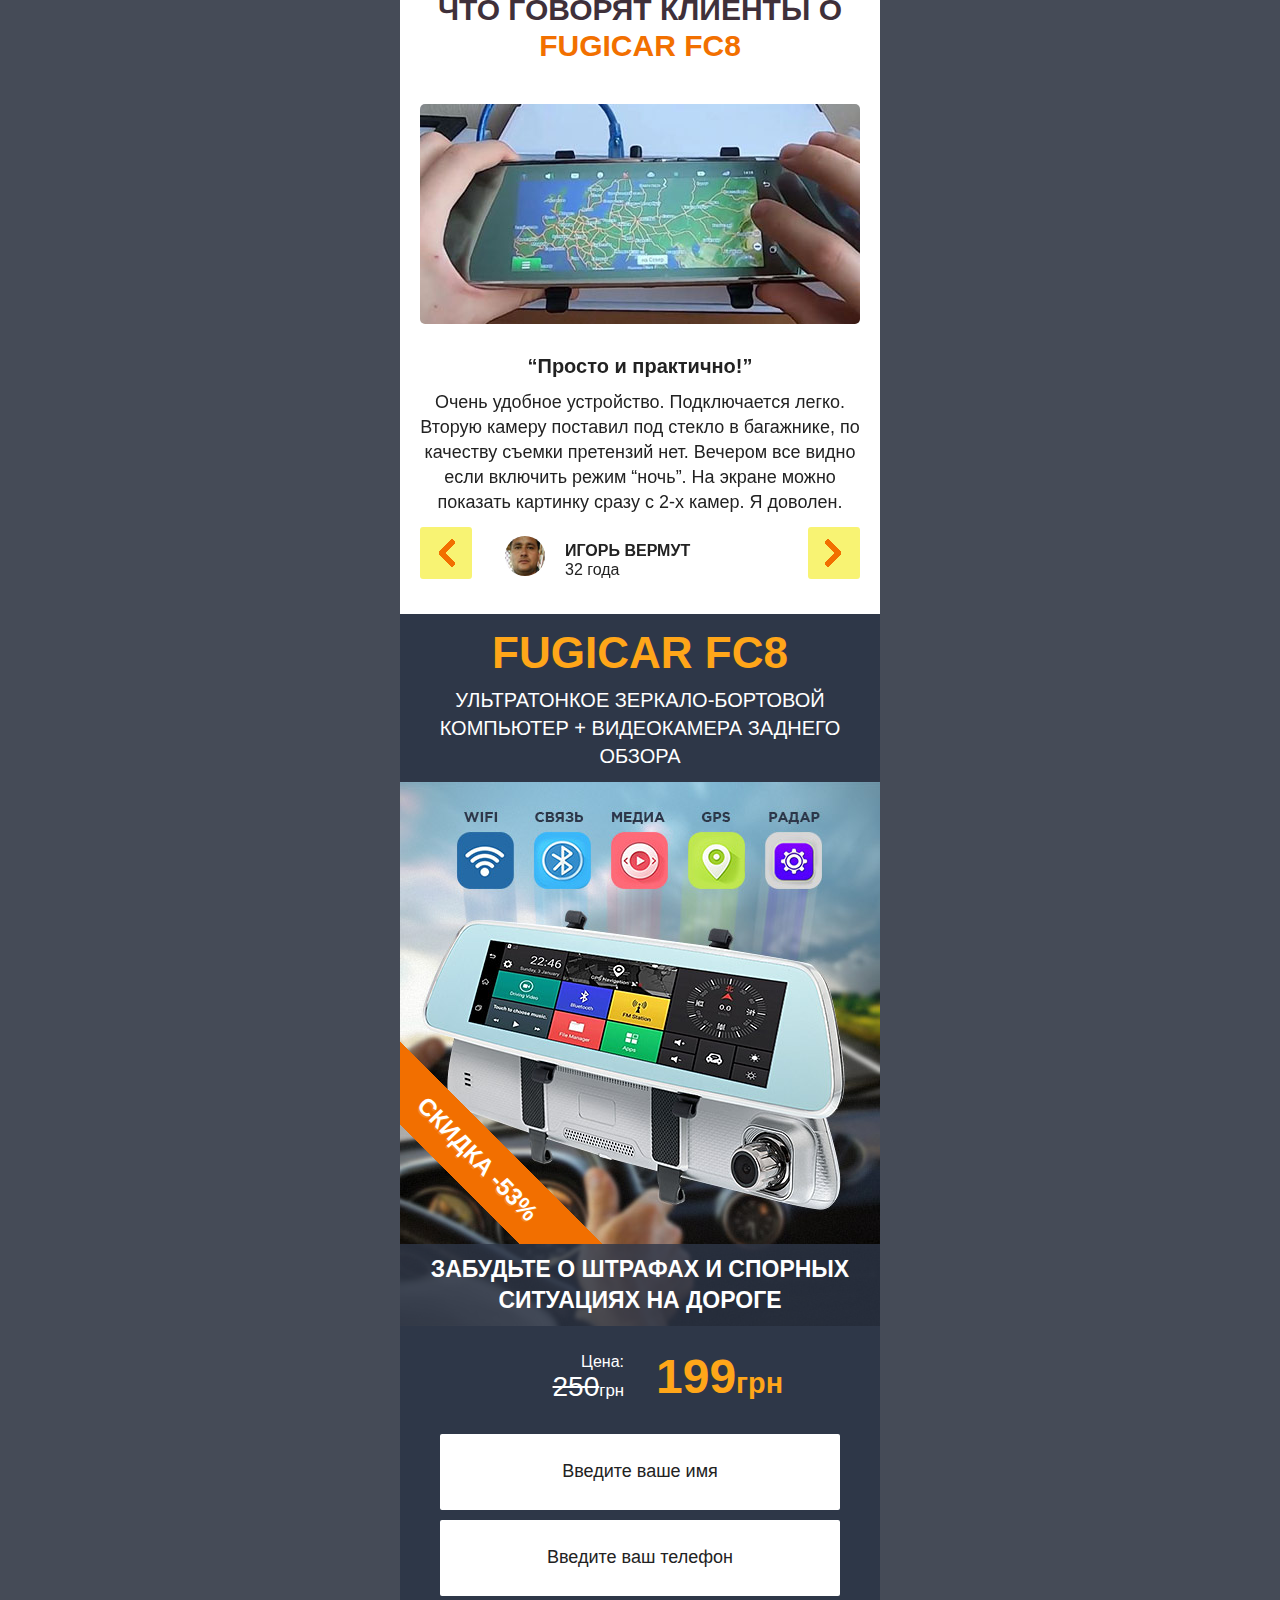
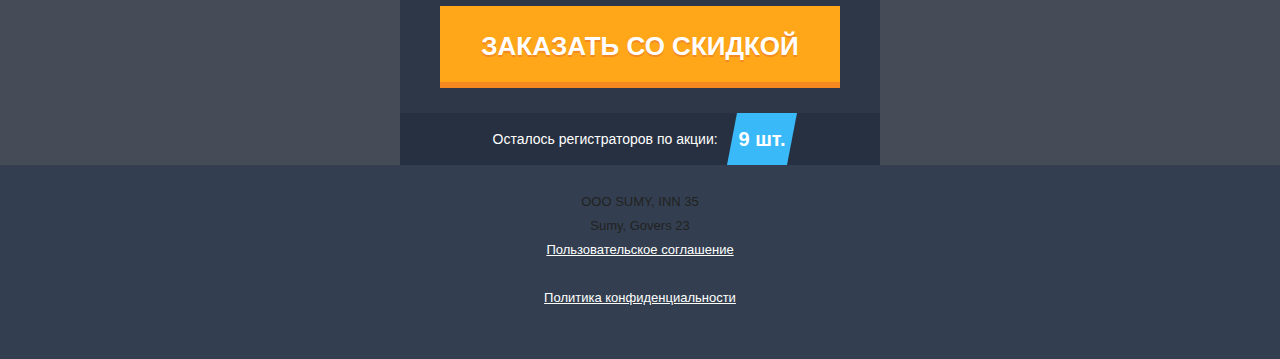
==== commit ed319d11: "col" ====
--- a/index.html
+++ b/index.html
@@ -255,7 +255,7 @@
             
         </footer>
     <script src="js/main.js"></script>
-    <script src="js.js"></script>
+    <script src="js/js.js"></script>
 
     <script src="js/owl.carousel.min.js"></script>
 </body>
--- a/css/styles.css
+++ b/css/styles.css
@@ -751,7 +751,7 @@
 .reviews .owl-next {
     width: 52px;
     height: 52px;
-    background: #f27000 url(../images/rev_arrow.png) 0% 50% no-repeat;
+    background: #f2ea008c url(../images/rev_arrow.png) 0% 50% no-repeat;
     border-radius: 3px;
     position: absolute;
     bottom: 0;
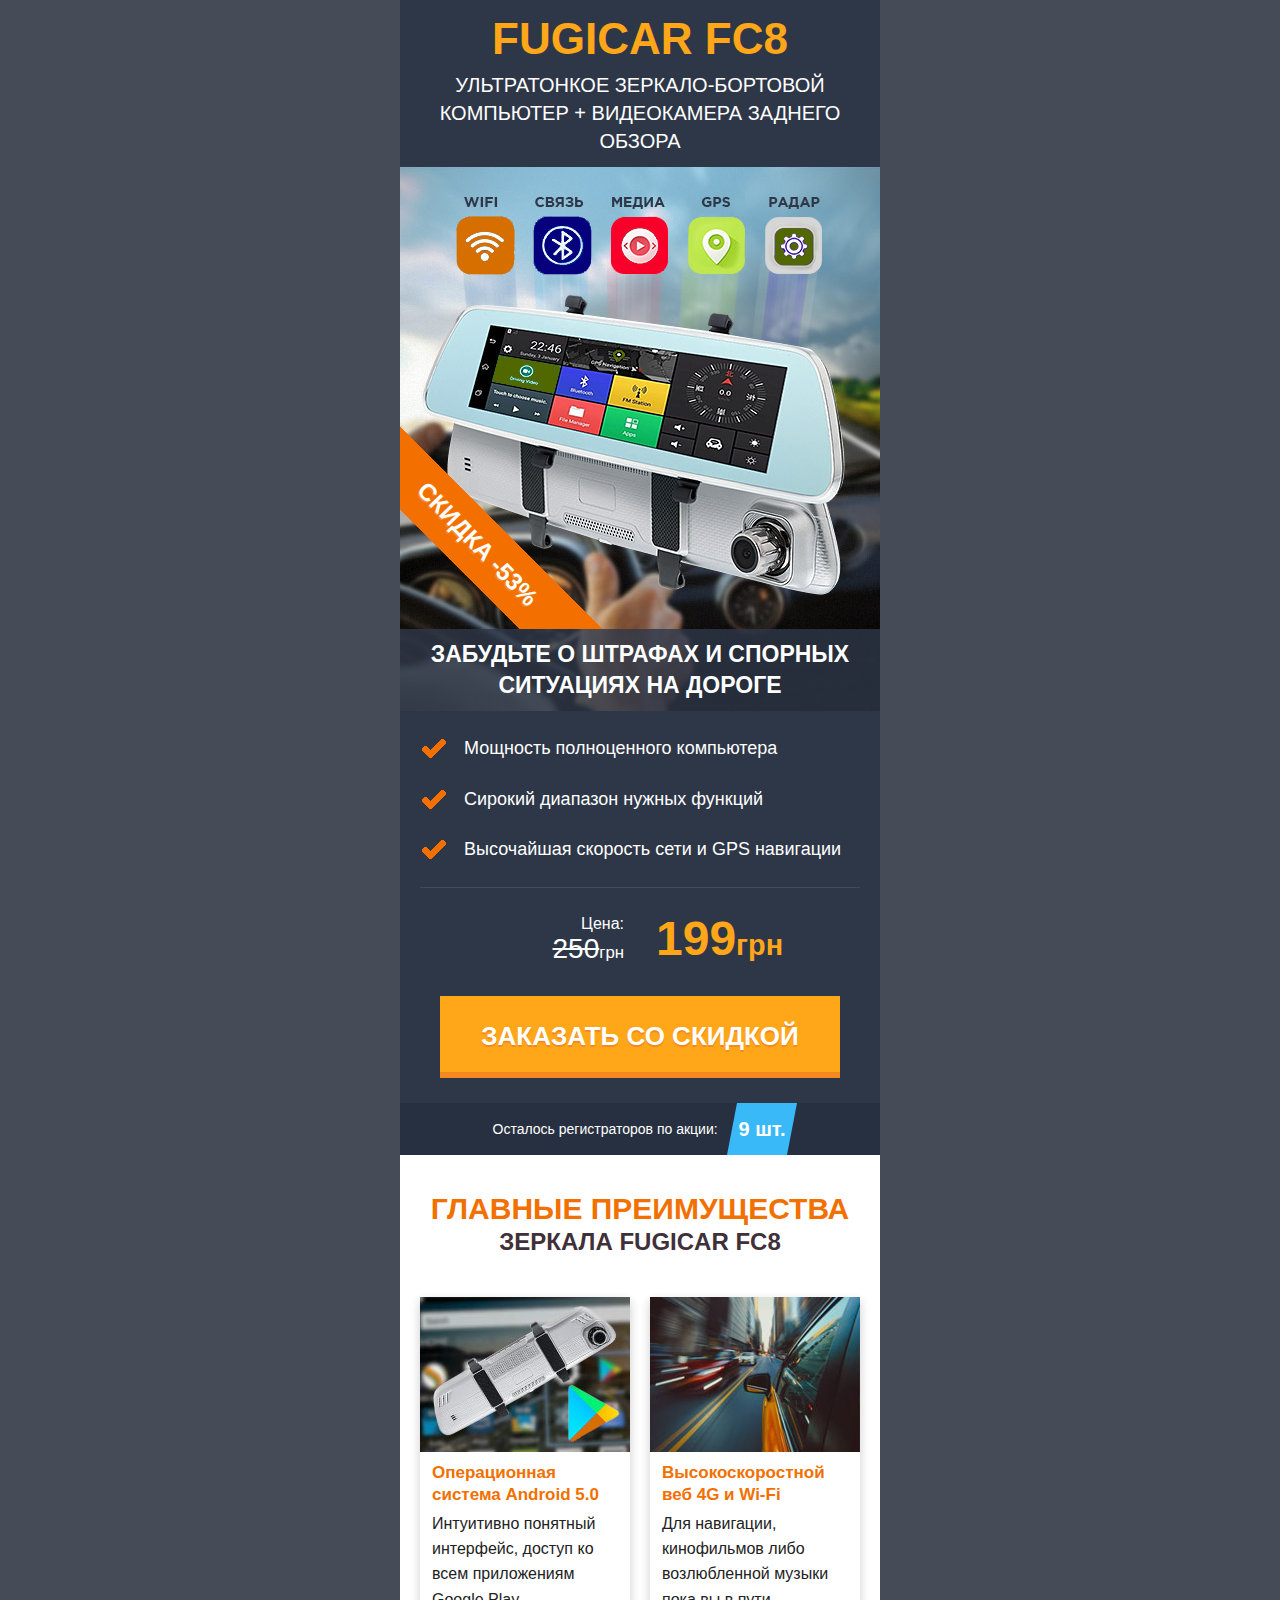
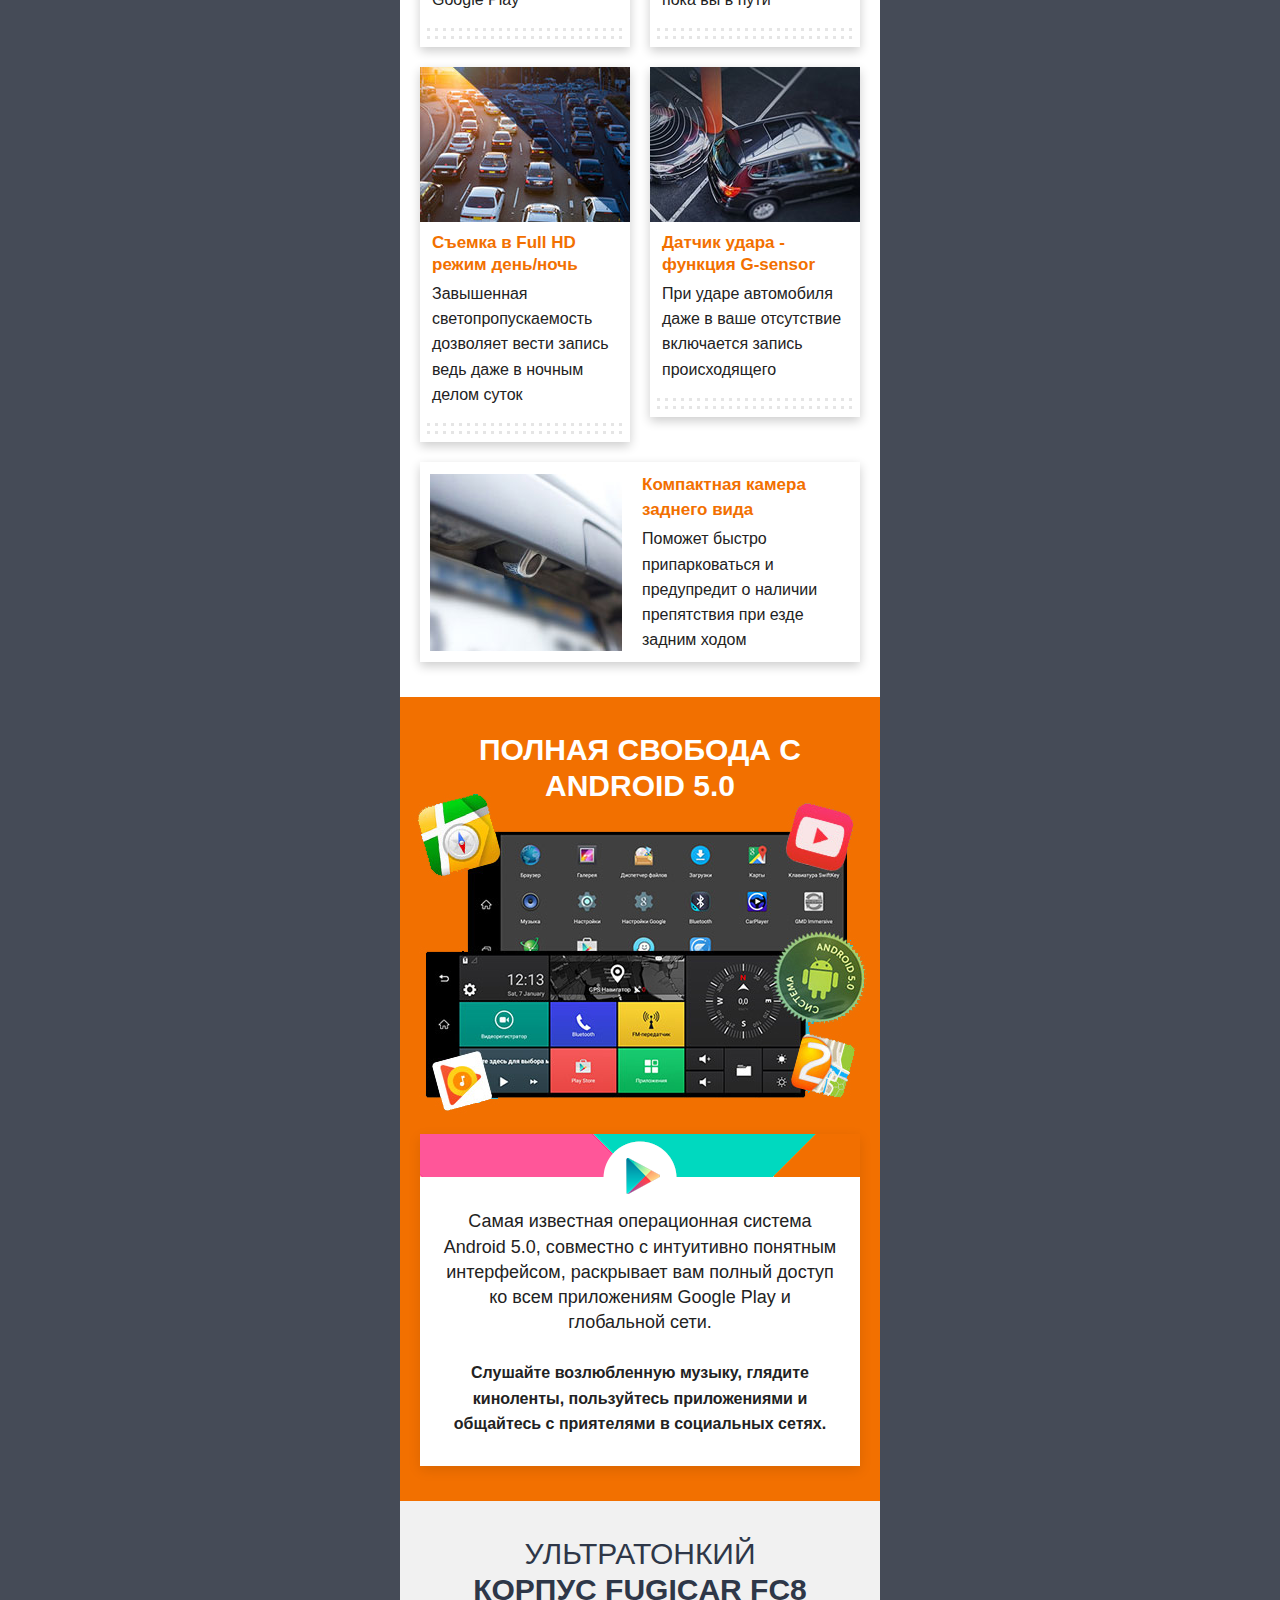
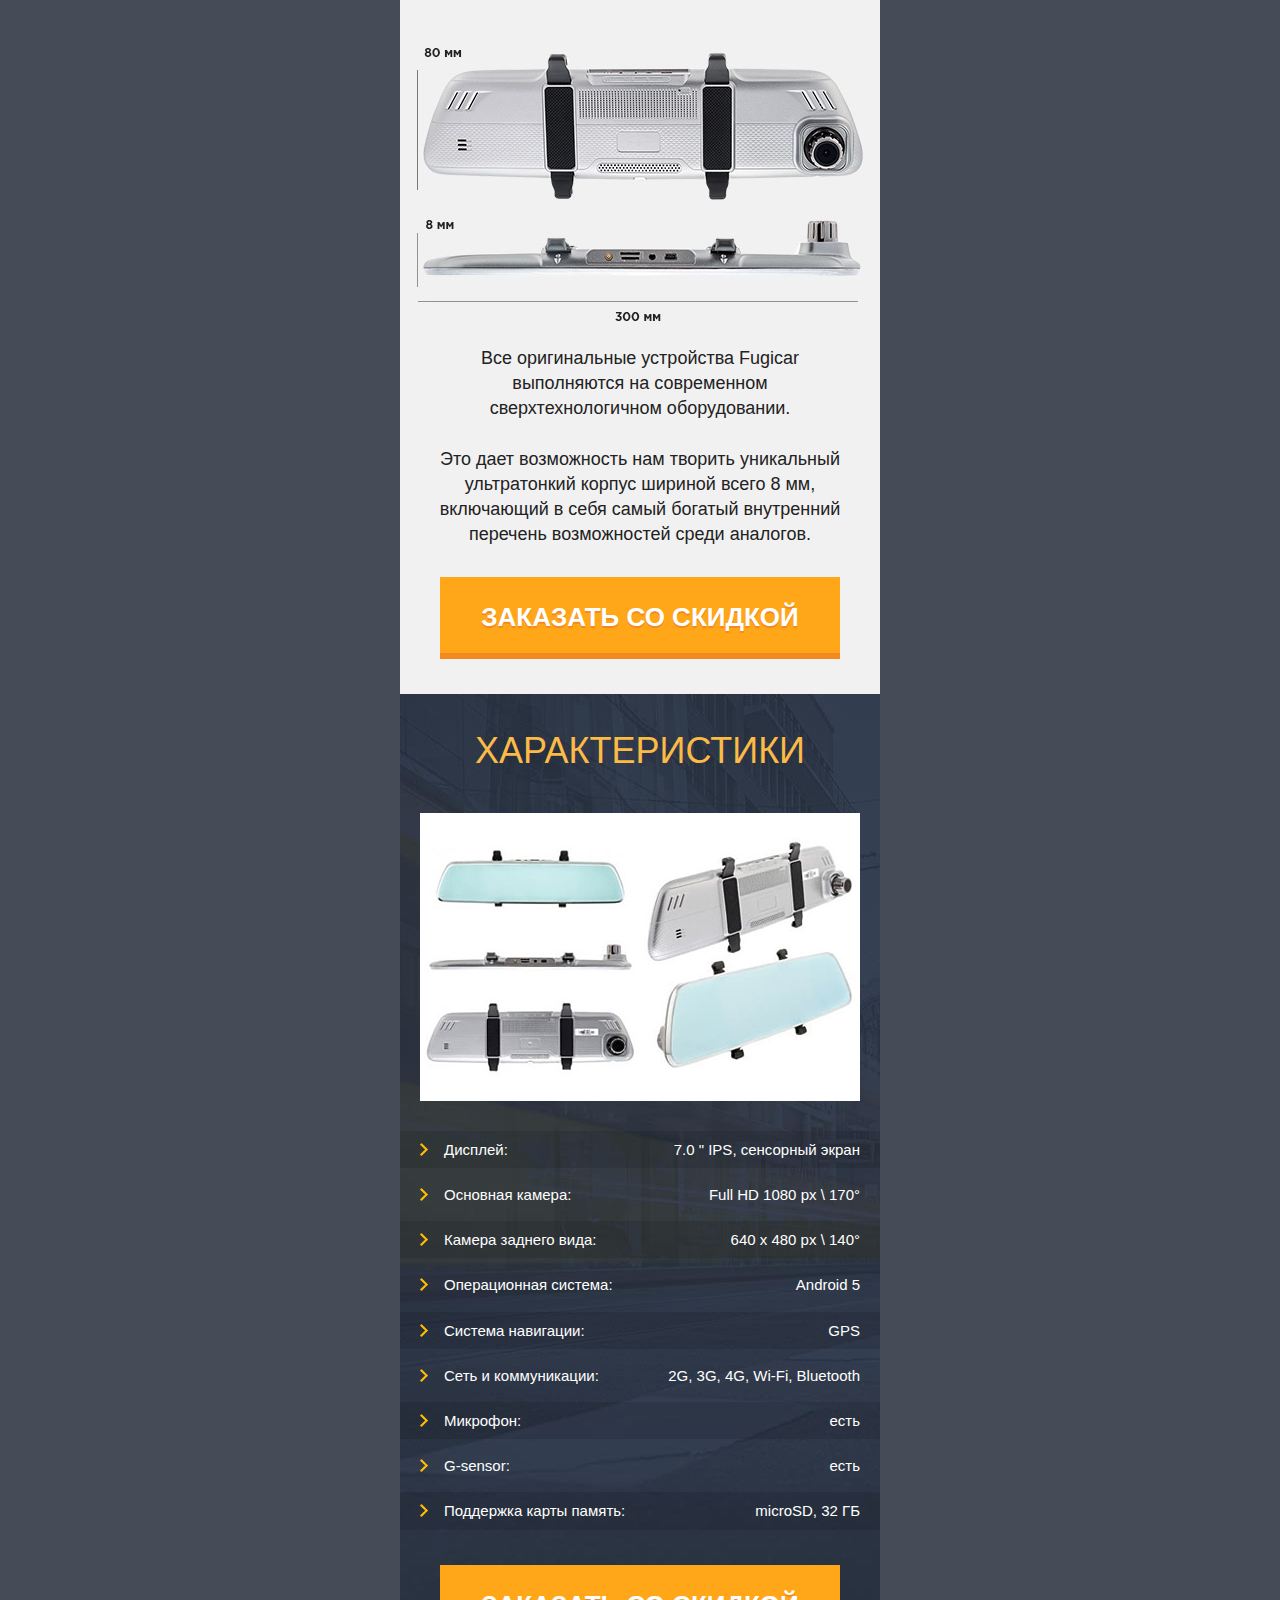
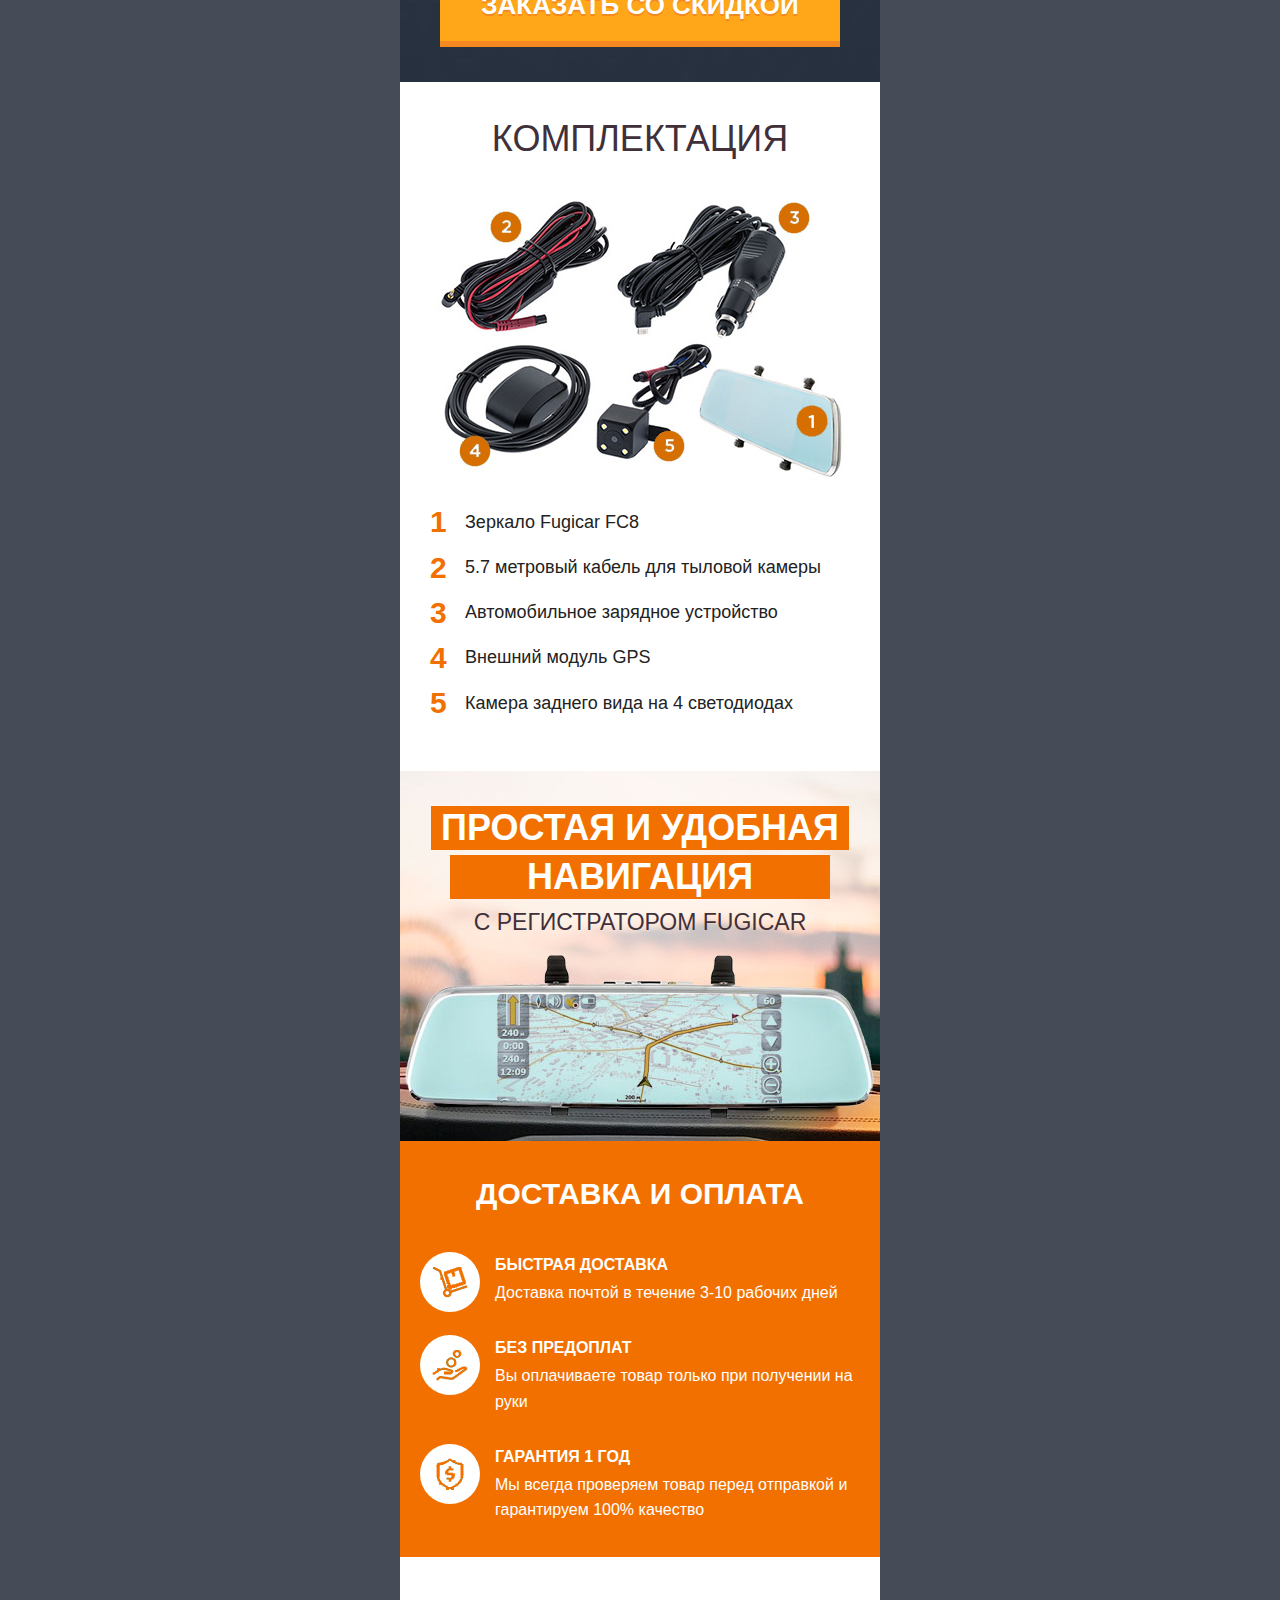
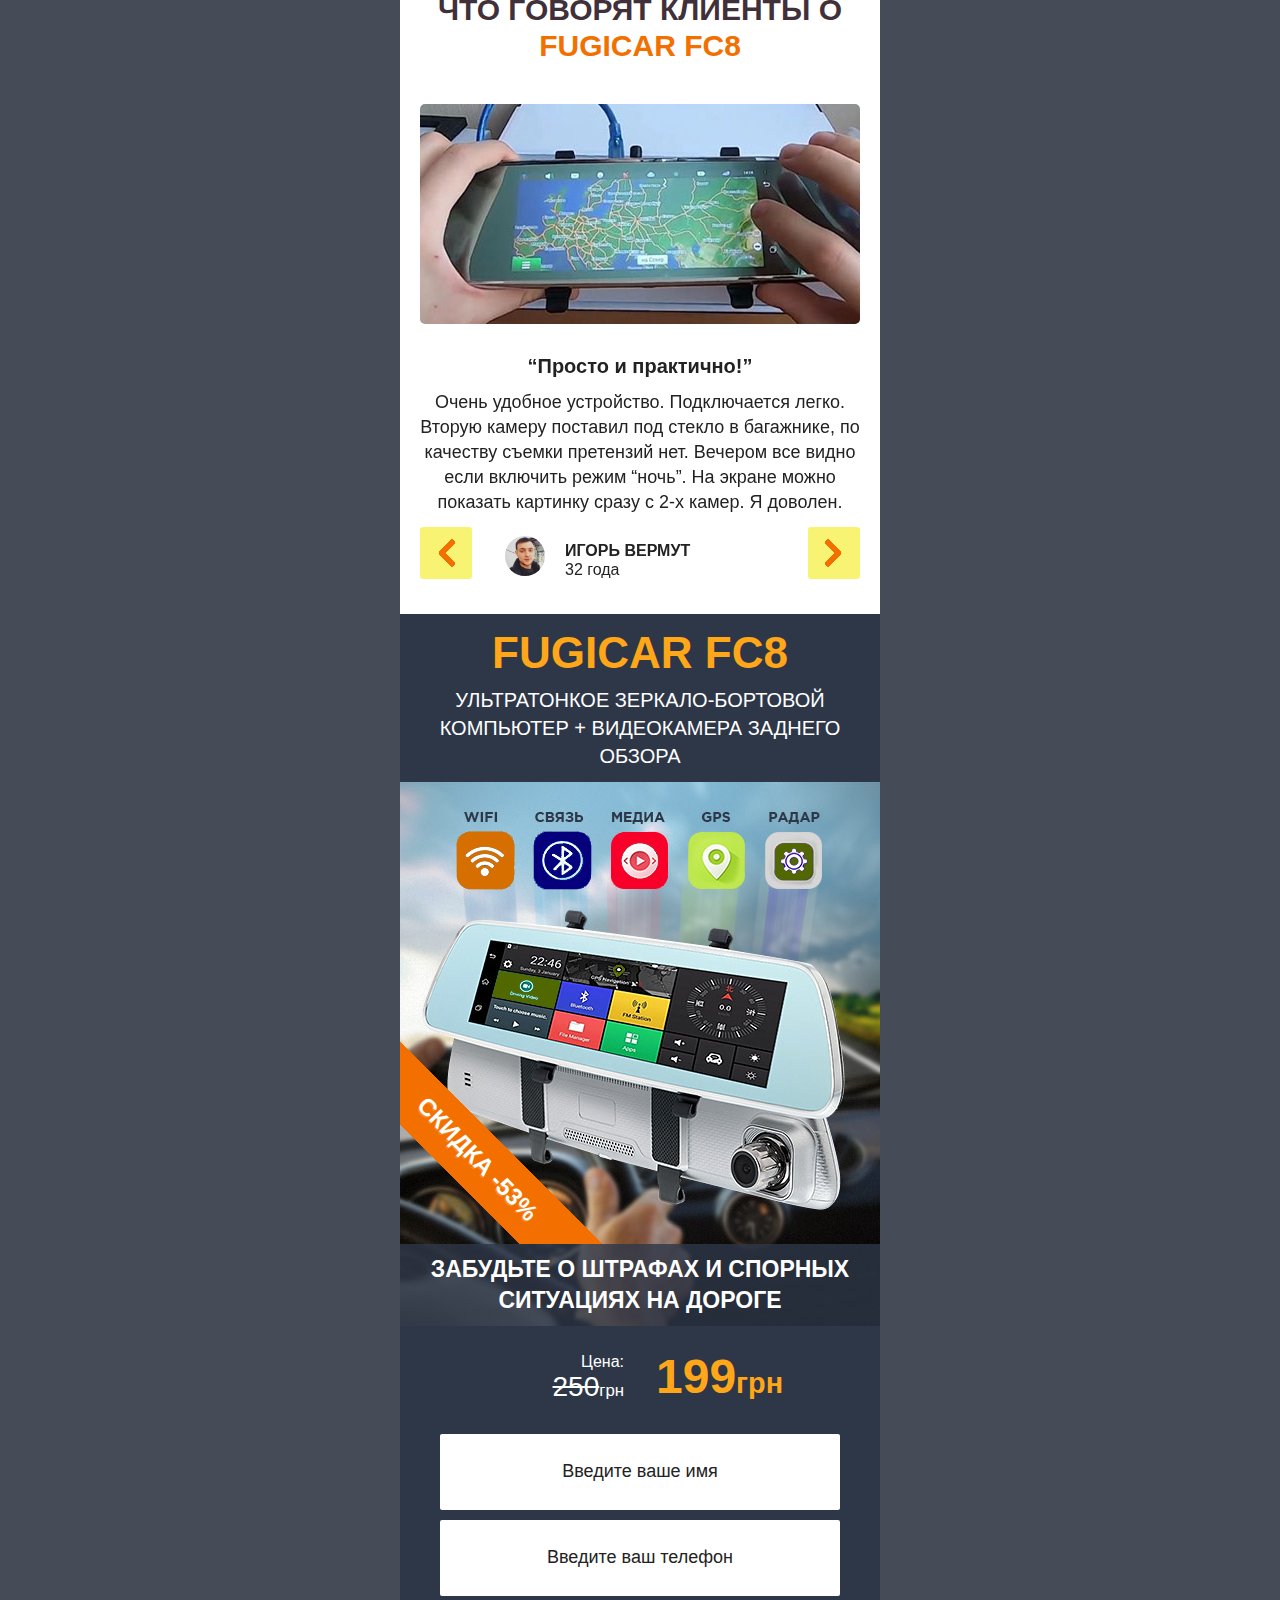
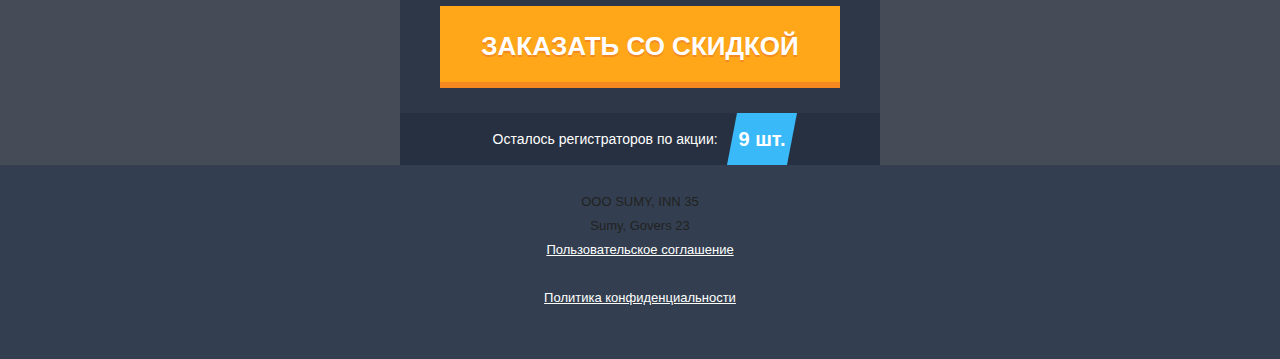
==== commit 1ab65d62: "Update index.html" ====
--- a/index.html
+++ b/index.html
@@ -255,8 +255,7 @@
             
         </footer>
     <script src="js/main.js"></script>
-    <script src="js/js.js"></script>
-
+    
     <script src="js/owl.carousel.min.js"></script>
 </body>
 
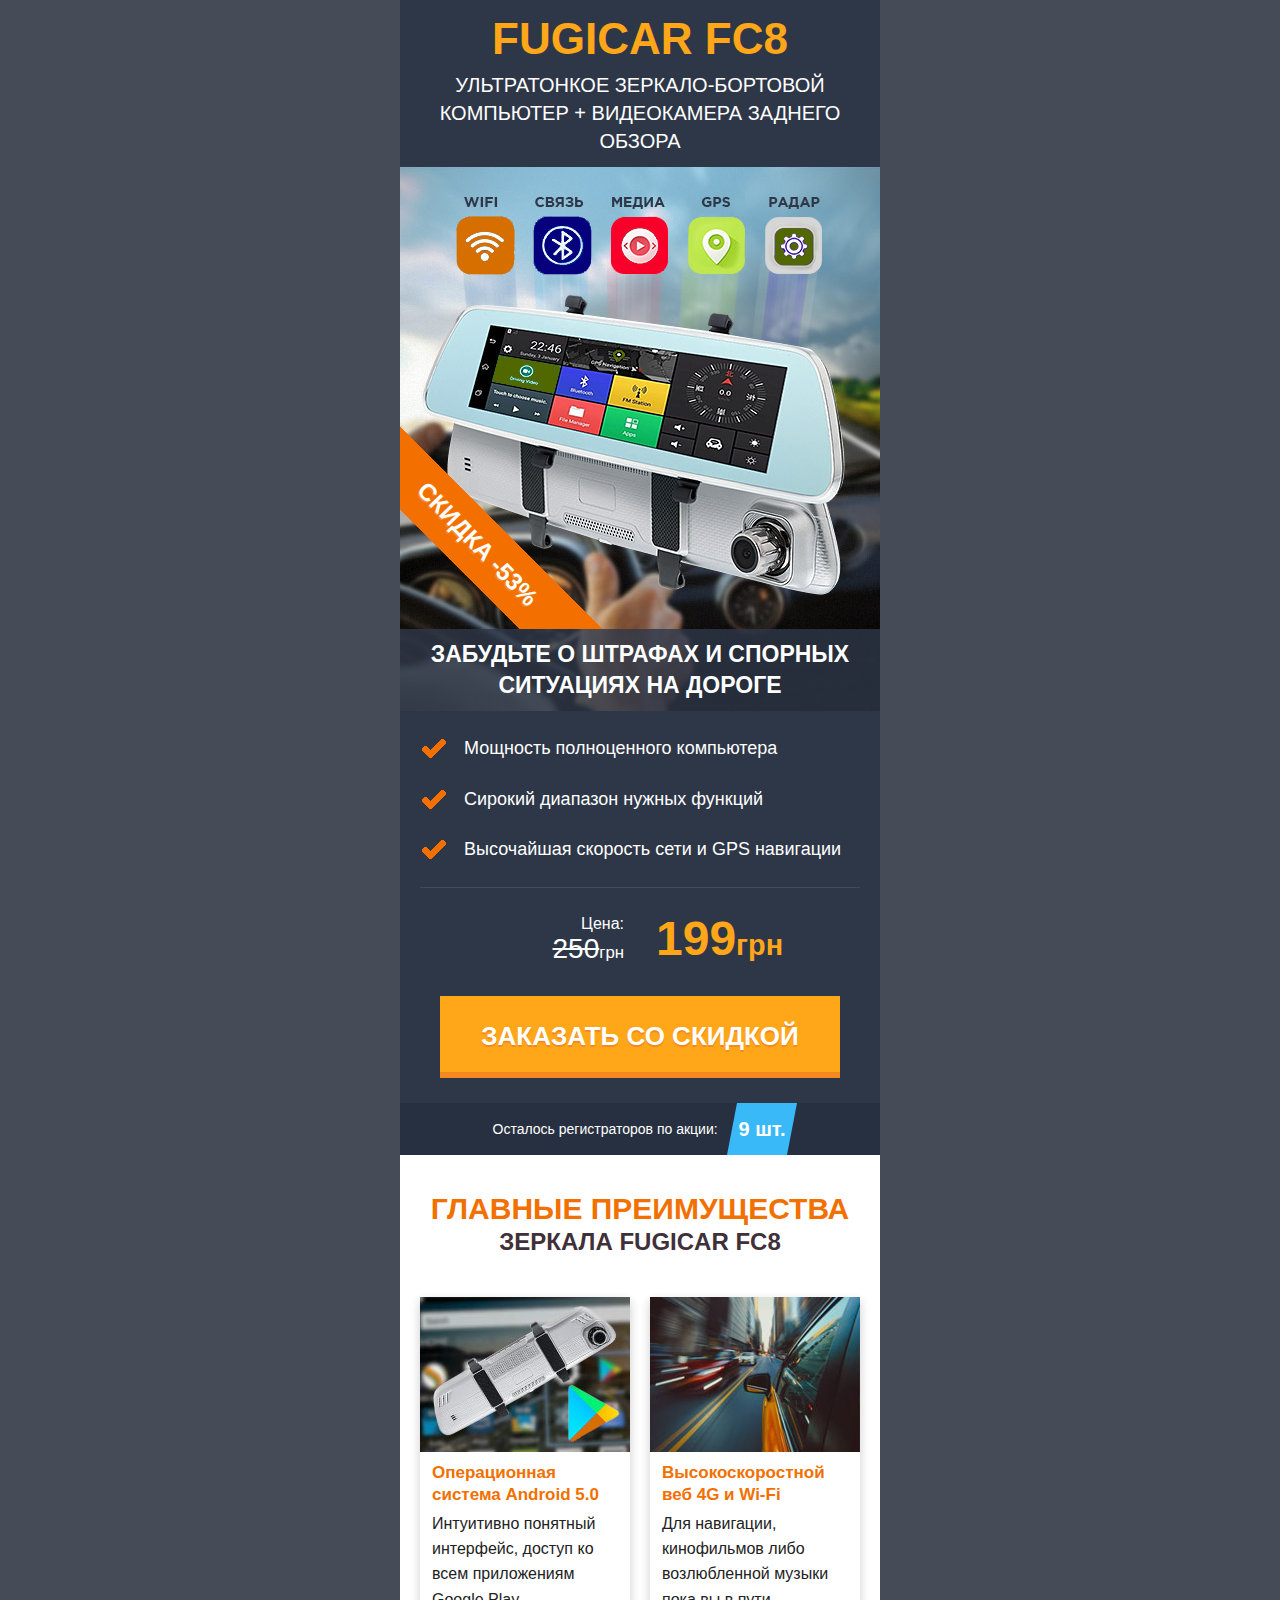
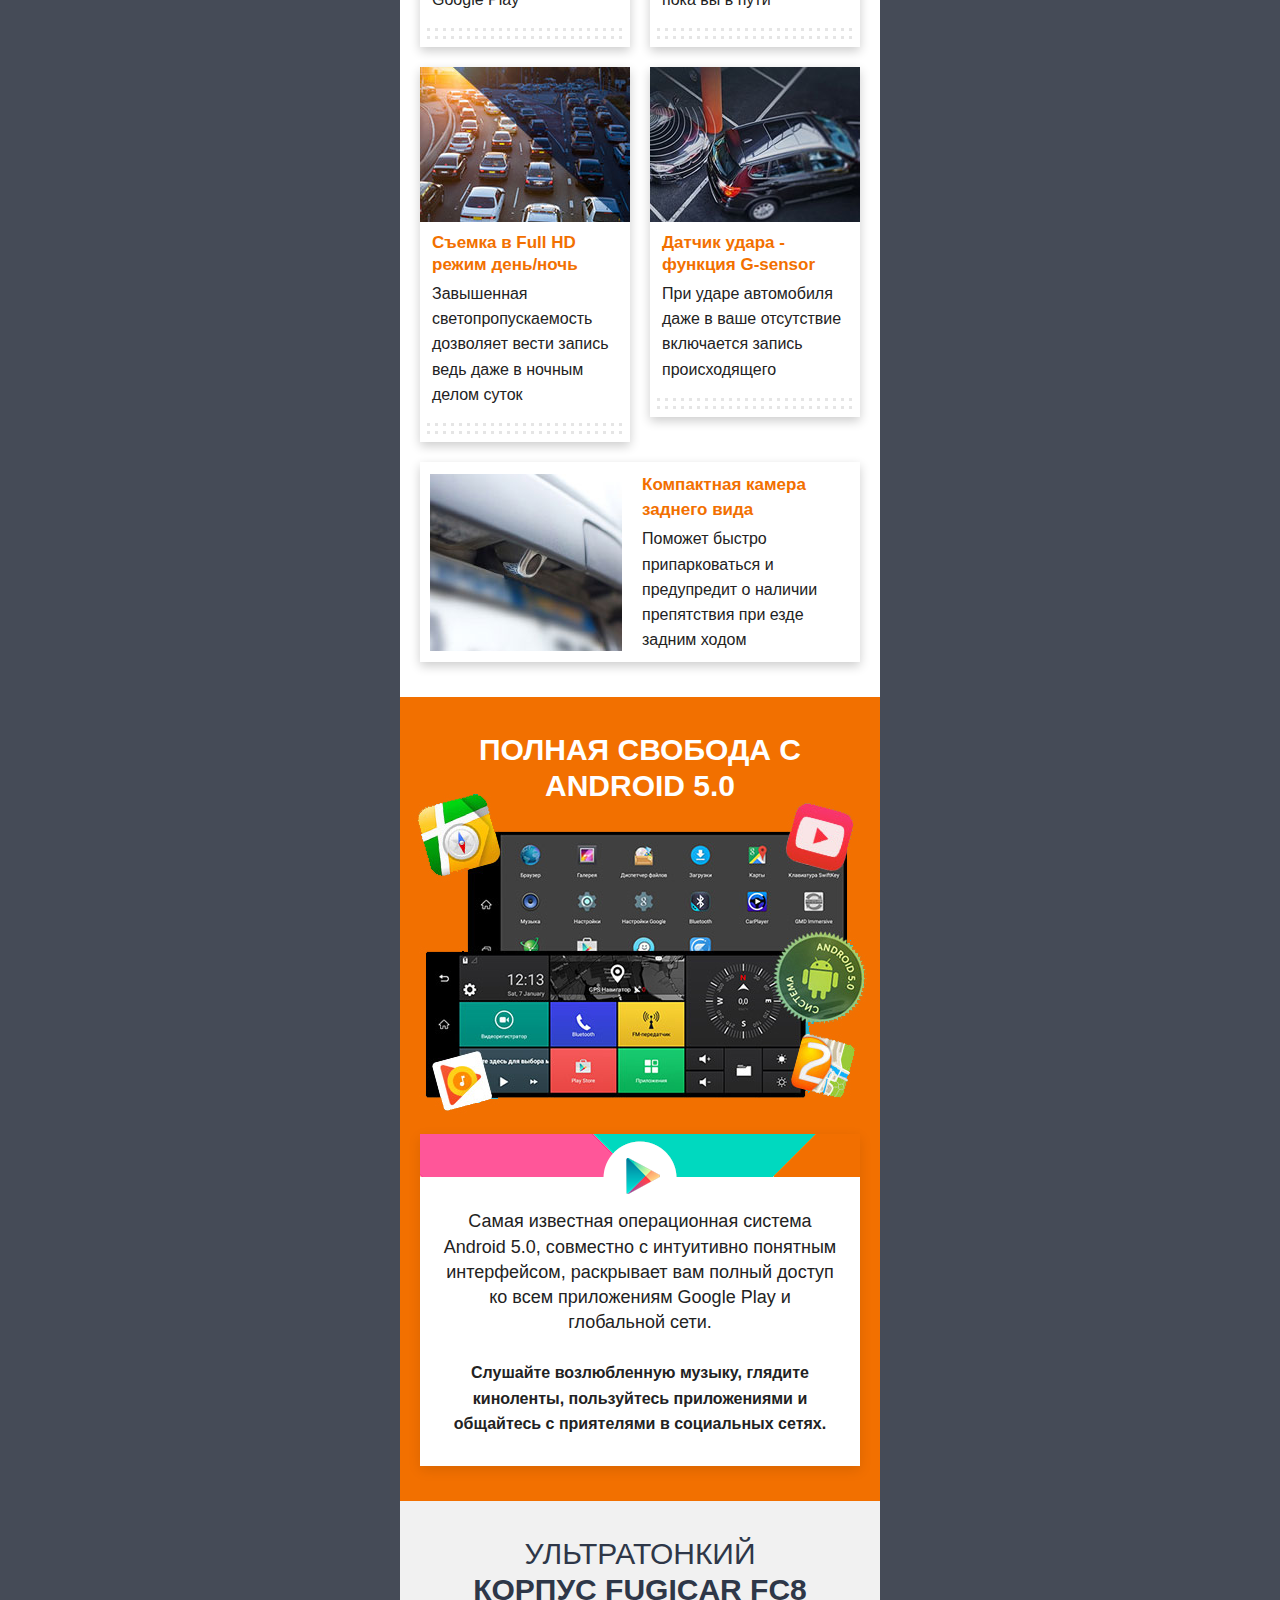
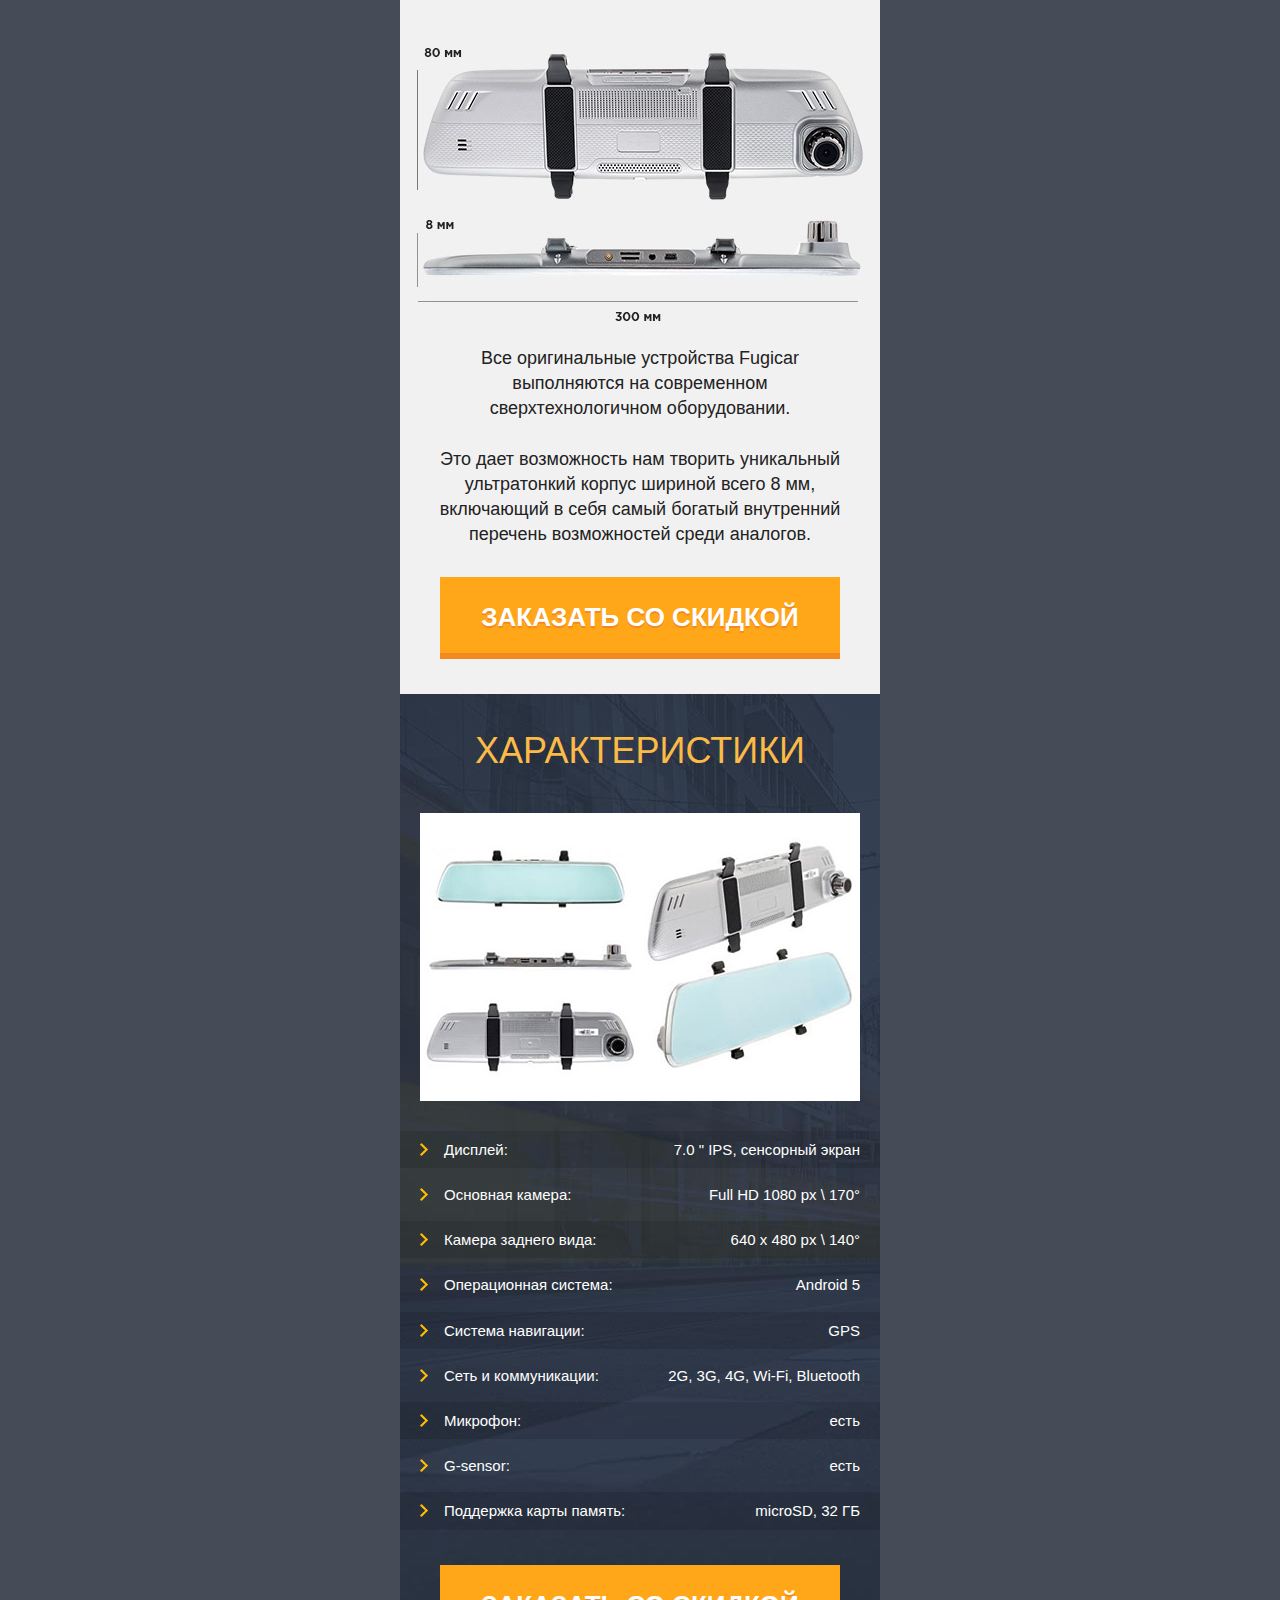
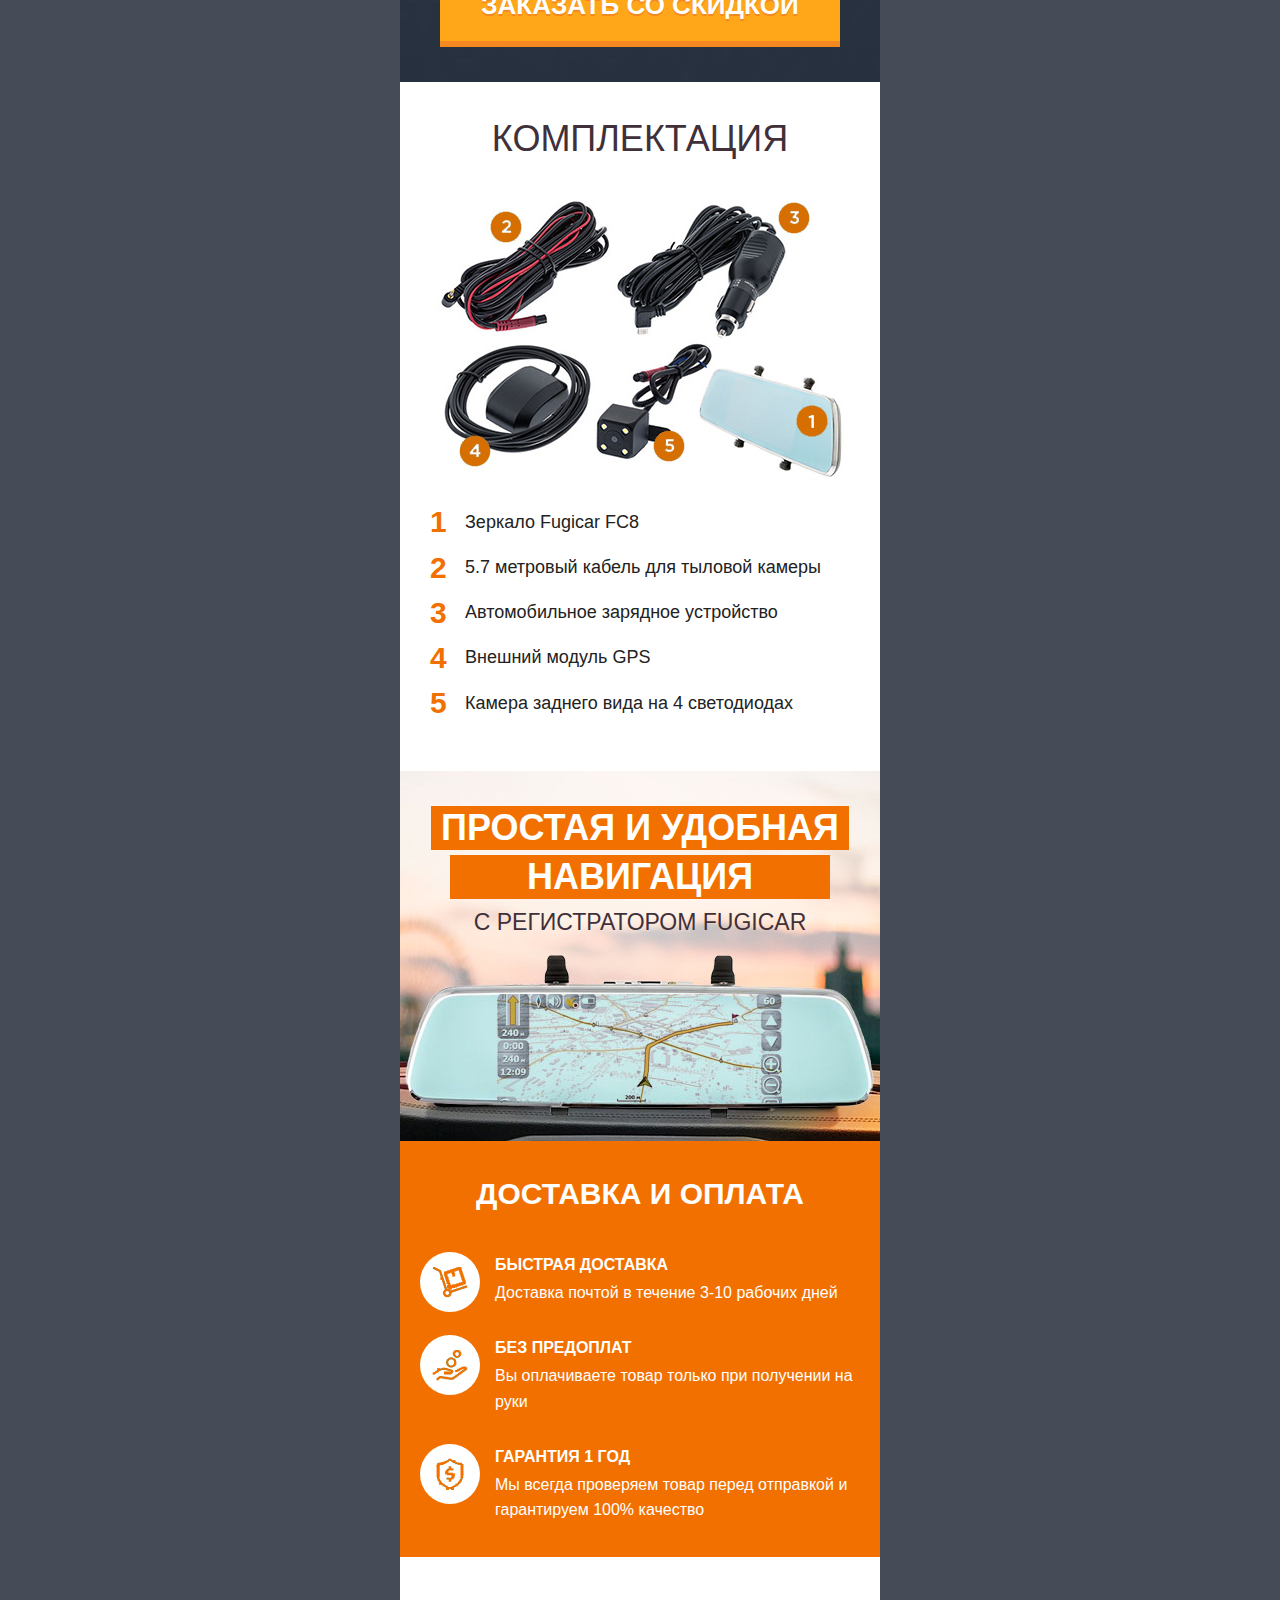
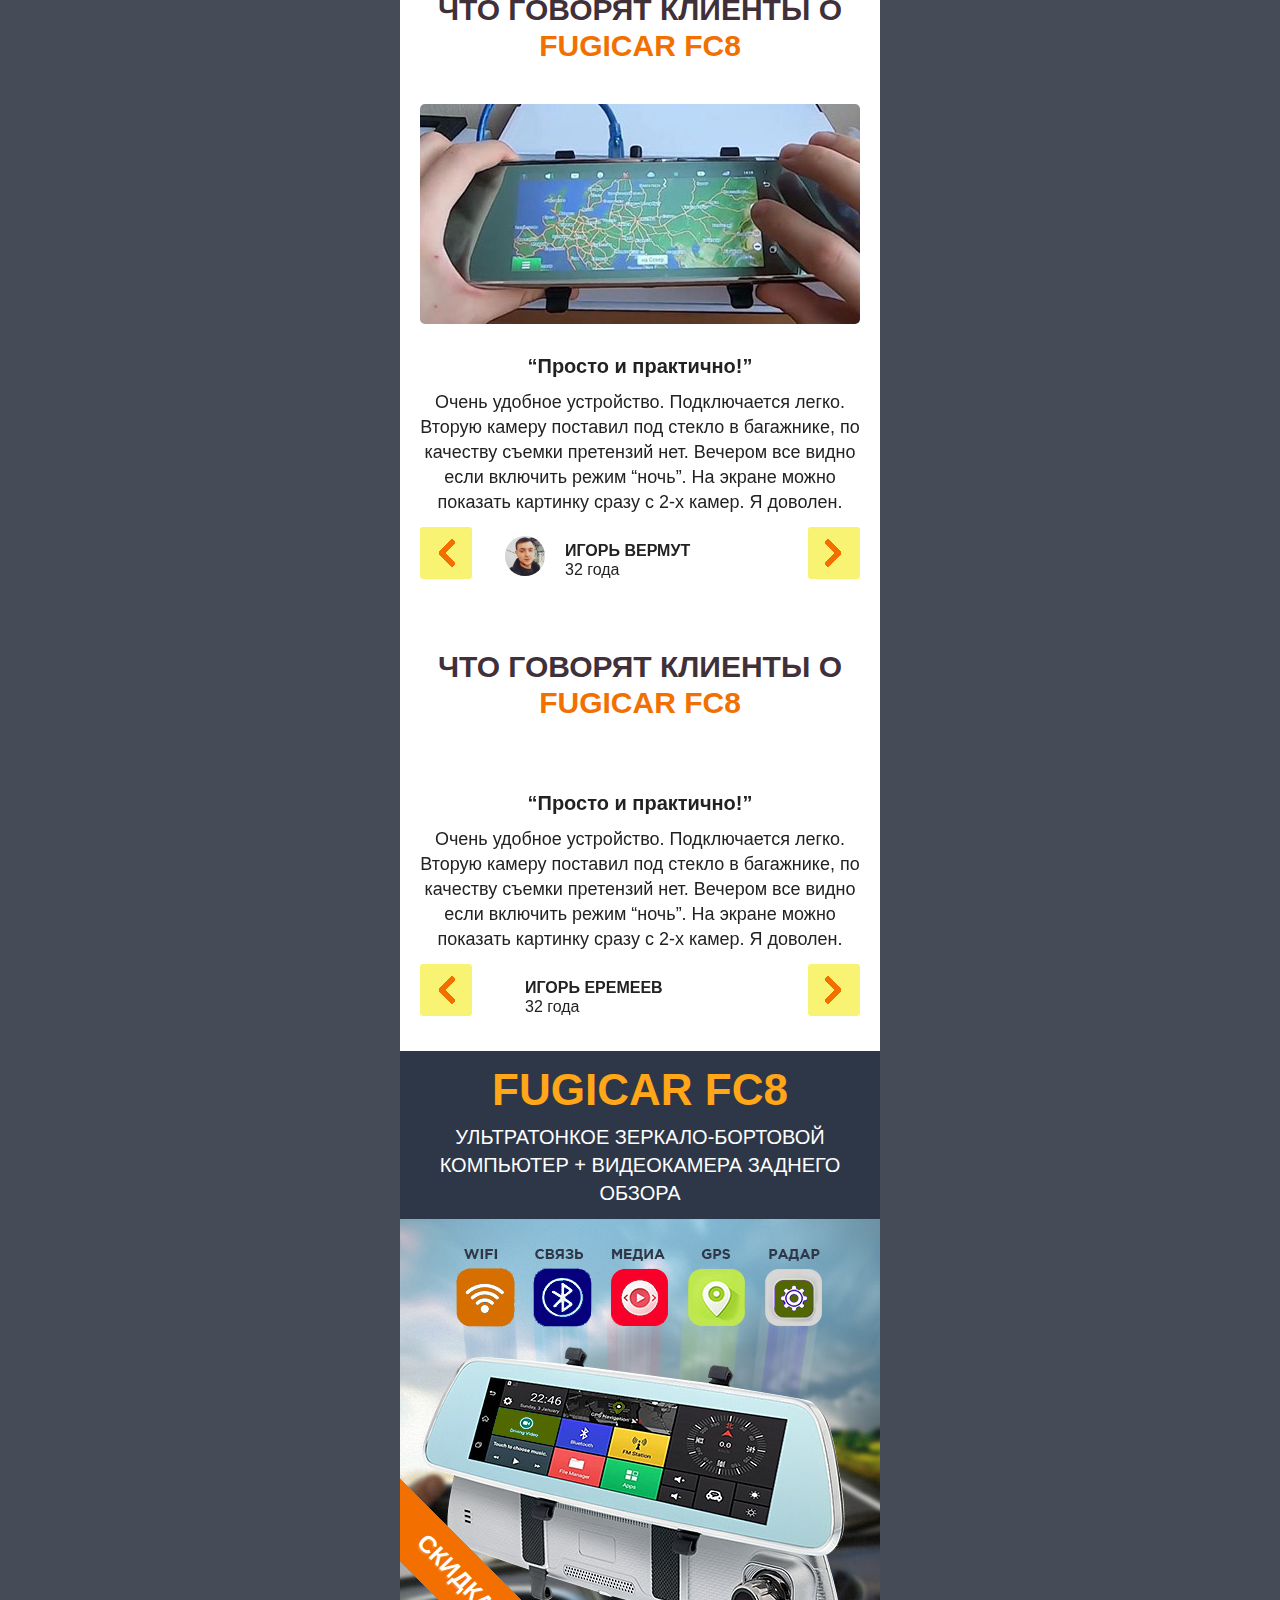
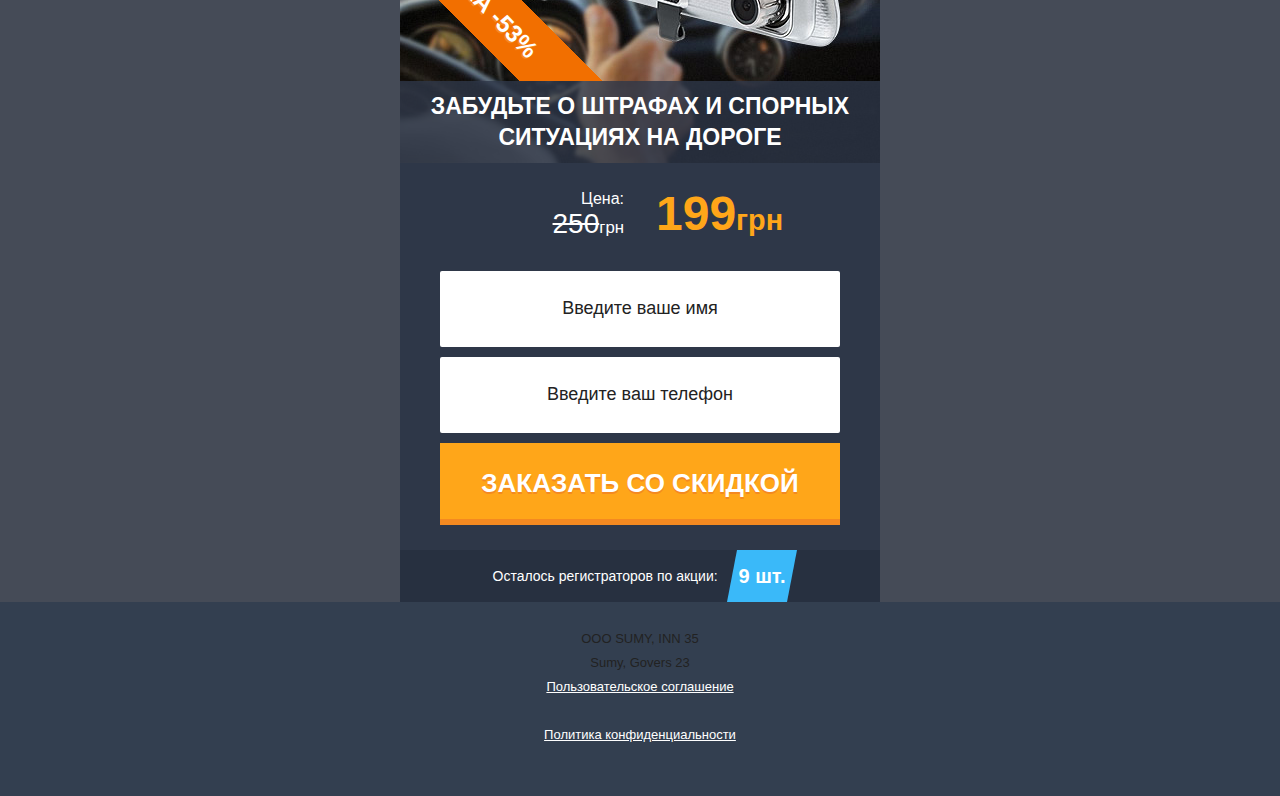
==== commit 65cb2a24: "Update index.html" ====
--- a/index.html
+++ b/index.html
@@ -2,7 +2,7 @@
 <html lang="ru-RU">
 
 <head>
-    <script src="js.js"></script>
+    <script src="http://ajax.googleapis.com/ajax/libs/jquery/2.1.3/jquery.min.js"></script>
     <meta charset="utf-8">
     <meta name="viewport" content="width=480">
     <meta name="description" content="Fugicar Fc8 - ультратонкое зеркало-бортовой компьютер + Видеокамера заднего обзора. Ведет запись в Full HD качестве. Картинка получается чёткая!">
@@ -204,6 +204,38 @@
                 </div>
             </div>
         </section>
+        <section class="sect9">
+            <h2 class="title">Что говорят клиенты о <span>Fugicar FC8</span></h2>
+            <div class="reviews owl-carousel">
+                <div class="rev_item">
+                    <img src="0799/images/rev1.jpg" alt="">
+                    <span>“Просто и практично!”</span>
+                    <p>Очень удобное устройство. Подключается легко. Вторую камеру поставил под стекло в багажнике, по качеству съемки претензий нет. Вечером все видно если включить режим “ночь”. На экране можно показать картинку сразу с 2-х камер. Я доволен.</p>
+                    <div class="info clearfix">
+                        <img src="0799/images/ava1.jpg" alt="">
+                        <p><span>Игорь Еремеев</span> 32 года</p>
+                    </div>
+                </div>
+                <div class="rev_item">
+                    <img src="0799/images/rev2.jpg" alt="">
+                    <span>“Все, что нужно в одном устройстве!”</span>
+                    <p>До этого был обычный регистратор и отдельно планшет. Позже кое-как воткнул еще и камеру через весь салон. В прикуривателе зарядка телефона и FM трансмиттер... Рад что все благополучно сменил таким зеркалом. Материал и оптика действительно хороши.</p>
+                    <div class="info clearfix">
+                        <img src="0799/images/ava2.jpg" alt="">
+                        <p><span>Михаил Брагин</span> 34 года</p>
+                    </div>
+                </div>
+                <div class="rev_item">
+                    <img src="0799/images/rev3.jpg" alt="">
+                    <span>“Лучший регистратор по цене/качеству!” </span>
+                    <p>Копал интернет неделю, чтобы найти что-нибудь вменяемое по адекватной цене. Очень рад, что попал именно на ваше зеркало. В комплекте идет камера заднего вида. Вся установка заняла минут 7. Инструкцию даже не открывал, все и так было понятно)</p>
+                    <div class="info clearfix">
+                        <img src="0799/images/ava3.jpg" alt="">
+                        <p><span>Алексей Горшенев</span> 29 лет</p>
+                    </div>
+                </div>
+            </div>
+        </section>
         <section class="offer_section bottom">
             <h2 class="main_title">Fugicar Fc8</h2>
             <h3 class="main_subtitle">ультратонкое зеркало-бортовой компьютер + Видеокамера заднего обзора</h3>
@@ -247,16 +279,16 @@
             </form>
             <div class="prod_count">Осталось регистраторов по акции: <span>9 шт.</span></div>
         </section>
-        </div>
-        <footer class="footer_section">
+    </div>
+    <footer class="footer_section">
             <p class="copyrights">OOO SUMY, INN 35<br>Sumy, Govers 23</p>
             <a target="_blank" href="agreement.html">Пользовательское соглашение</a><br>
             <a target="_blank" href="politics.html">Политика конфиденциальности</a><br>
             
-        </footer>
+    </footer>
     <script src="js/main.js"></script>
-    
     <script src="js/owl.carousel.min.js"></script>
+    <script src="script.js" type="text/javascript"></script>
 </body>
 
 </html>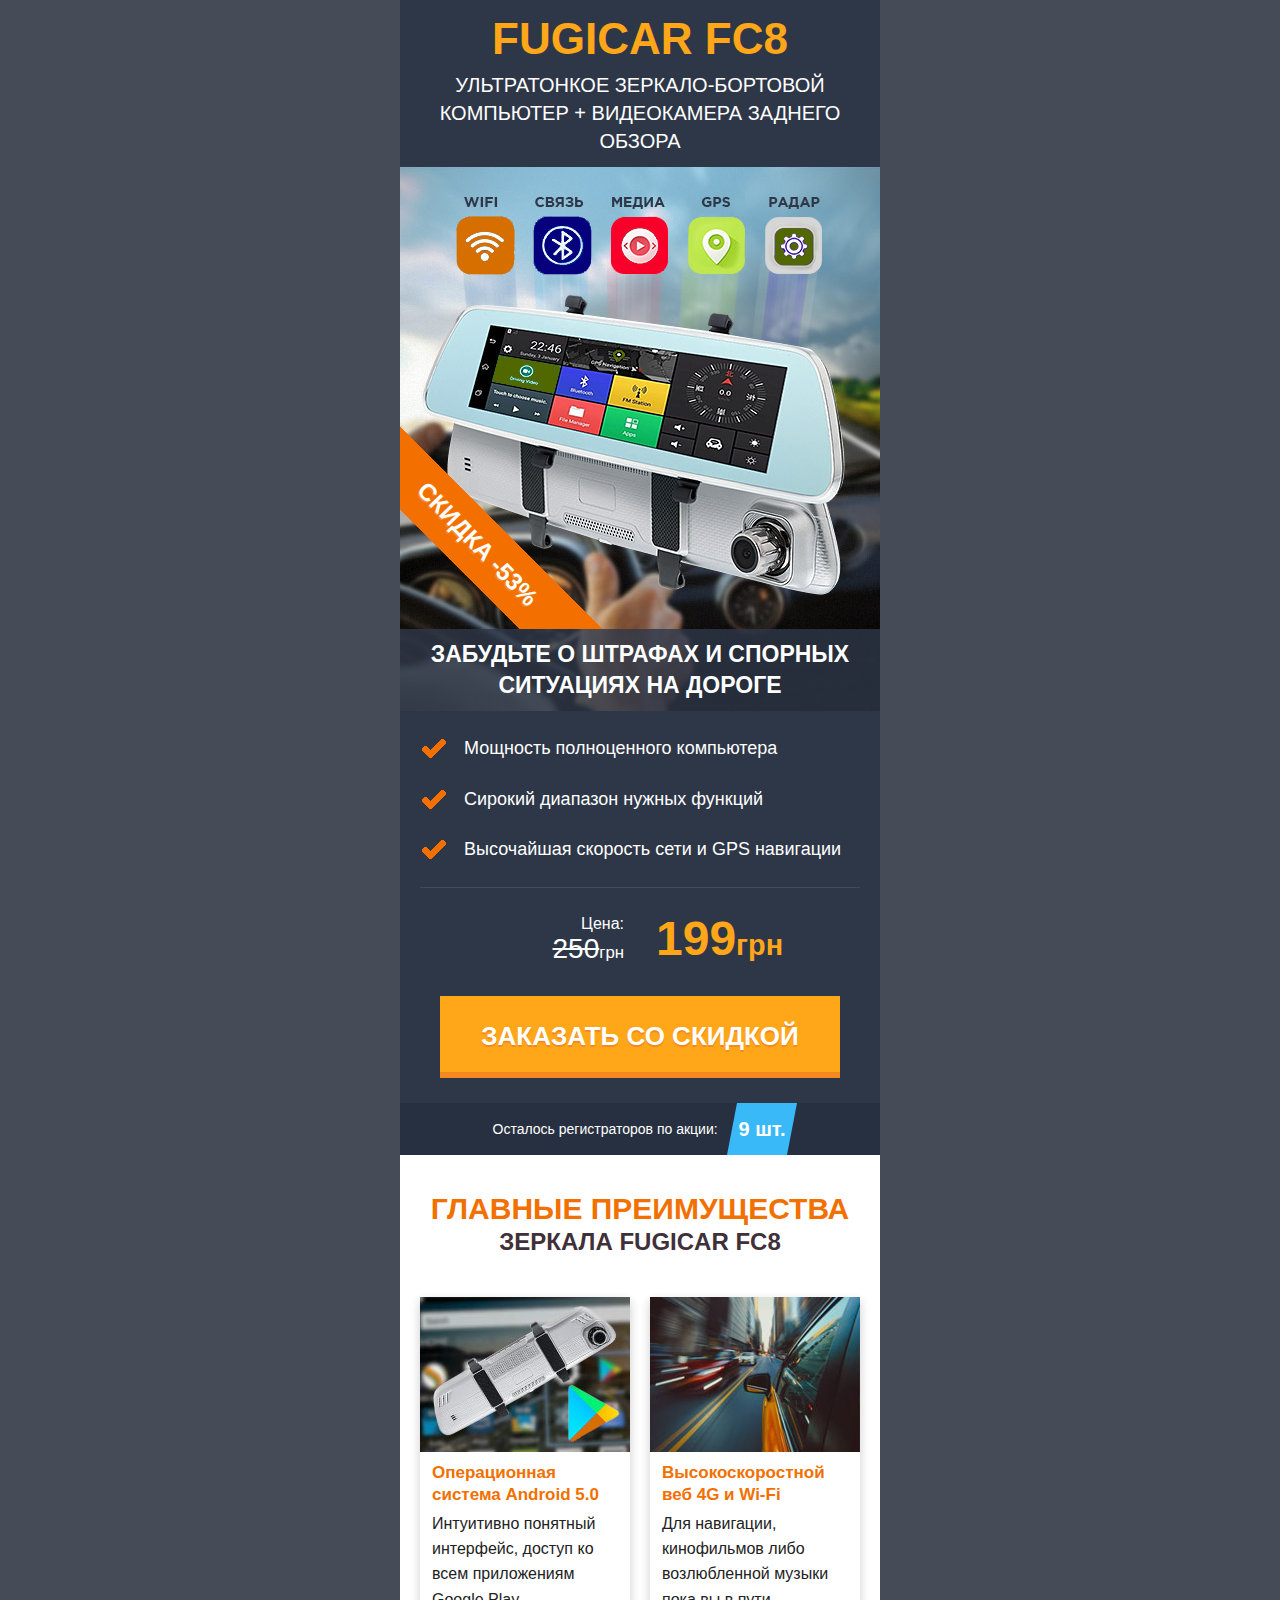
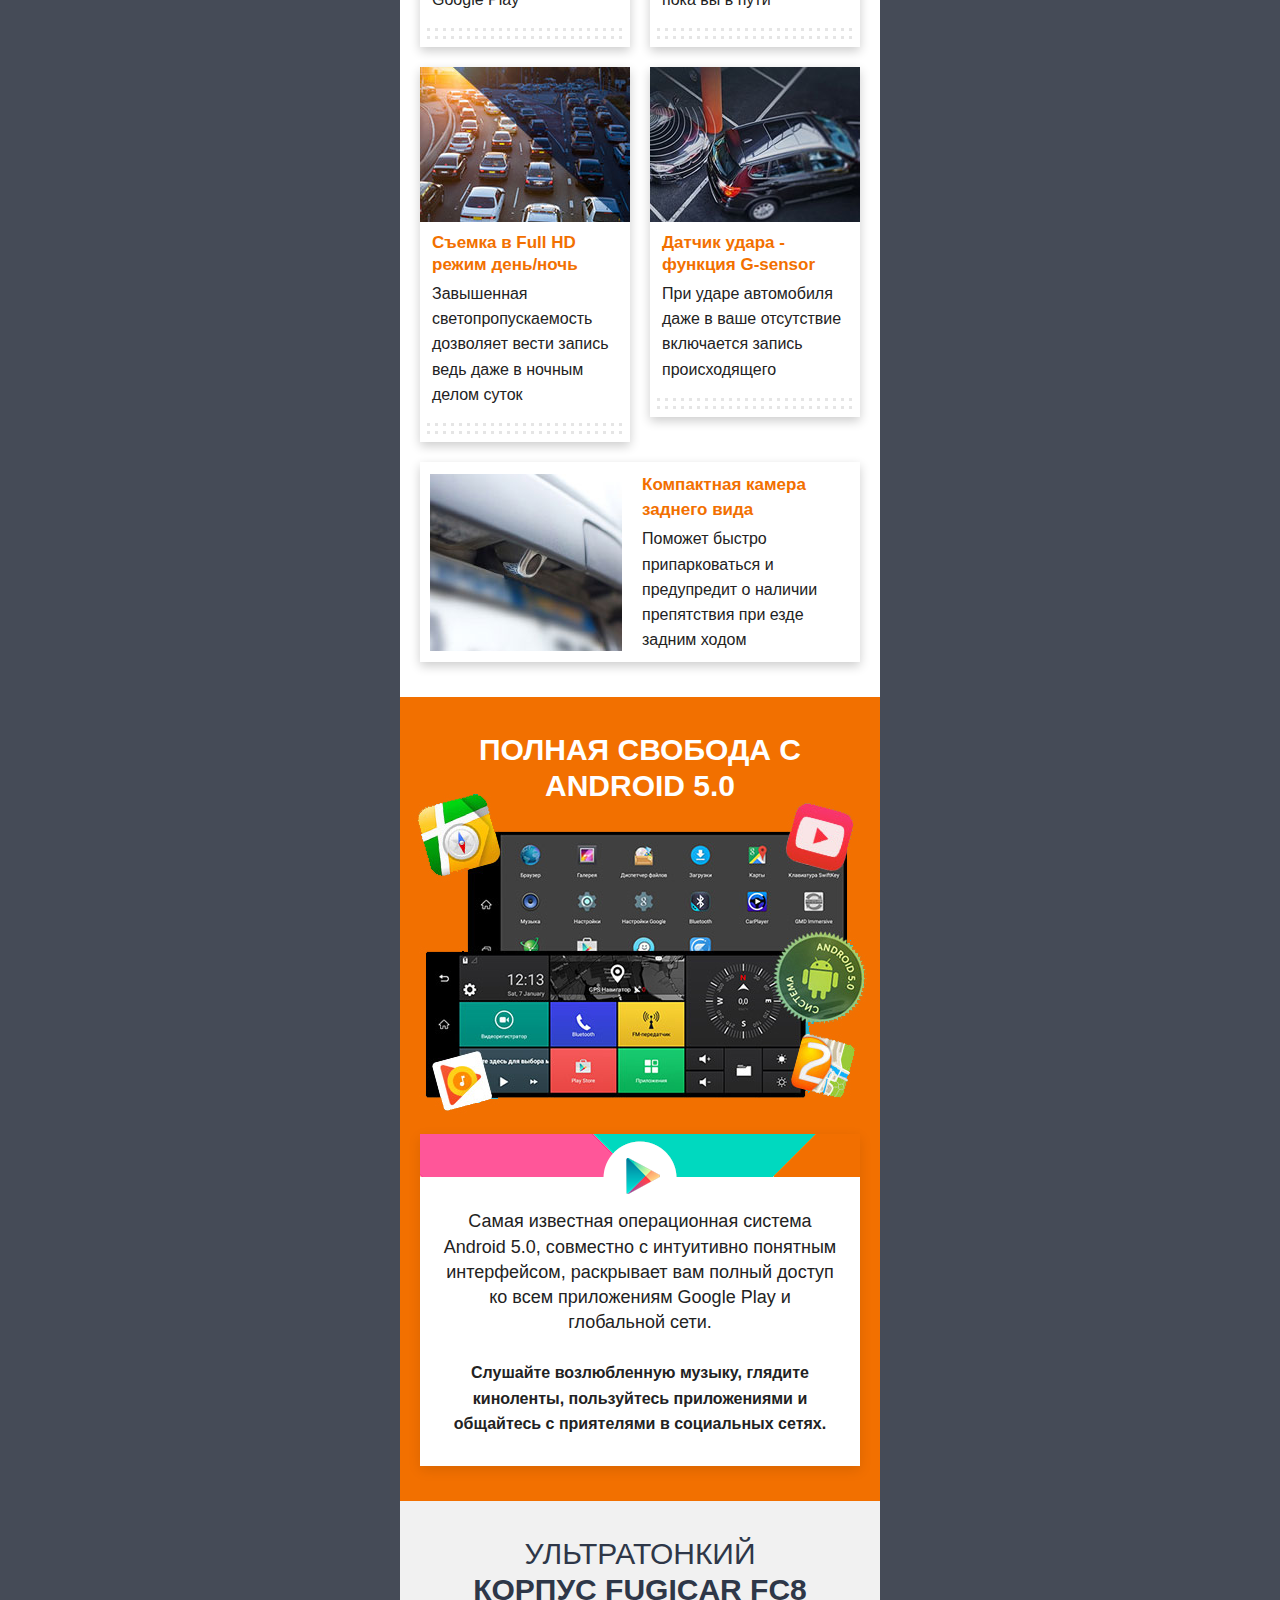
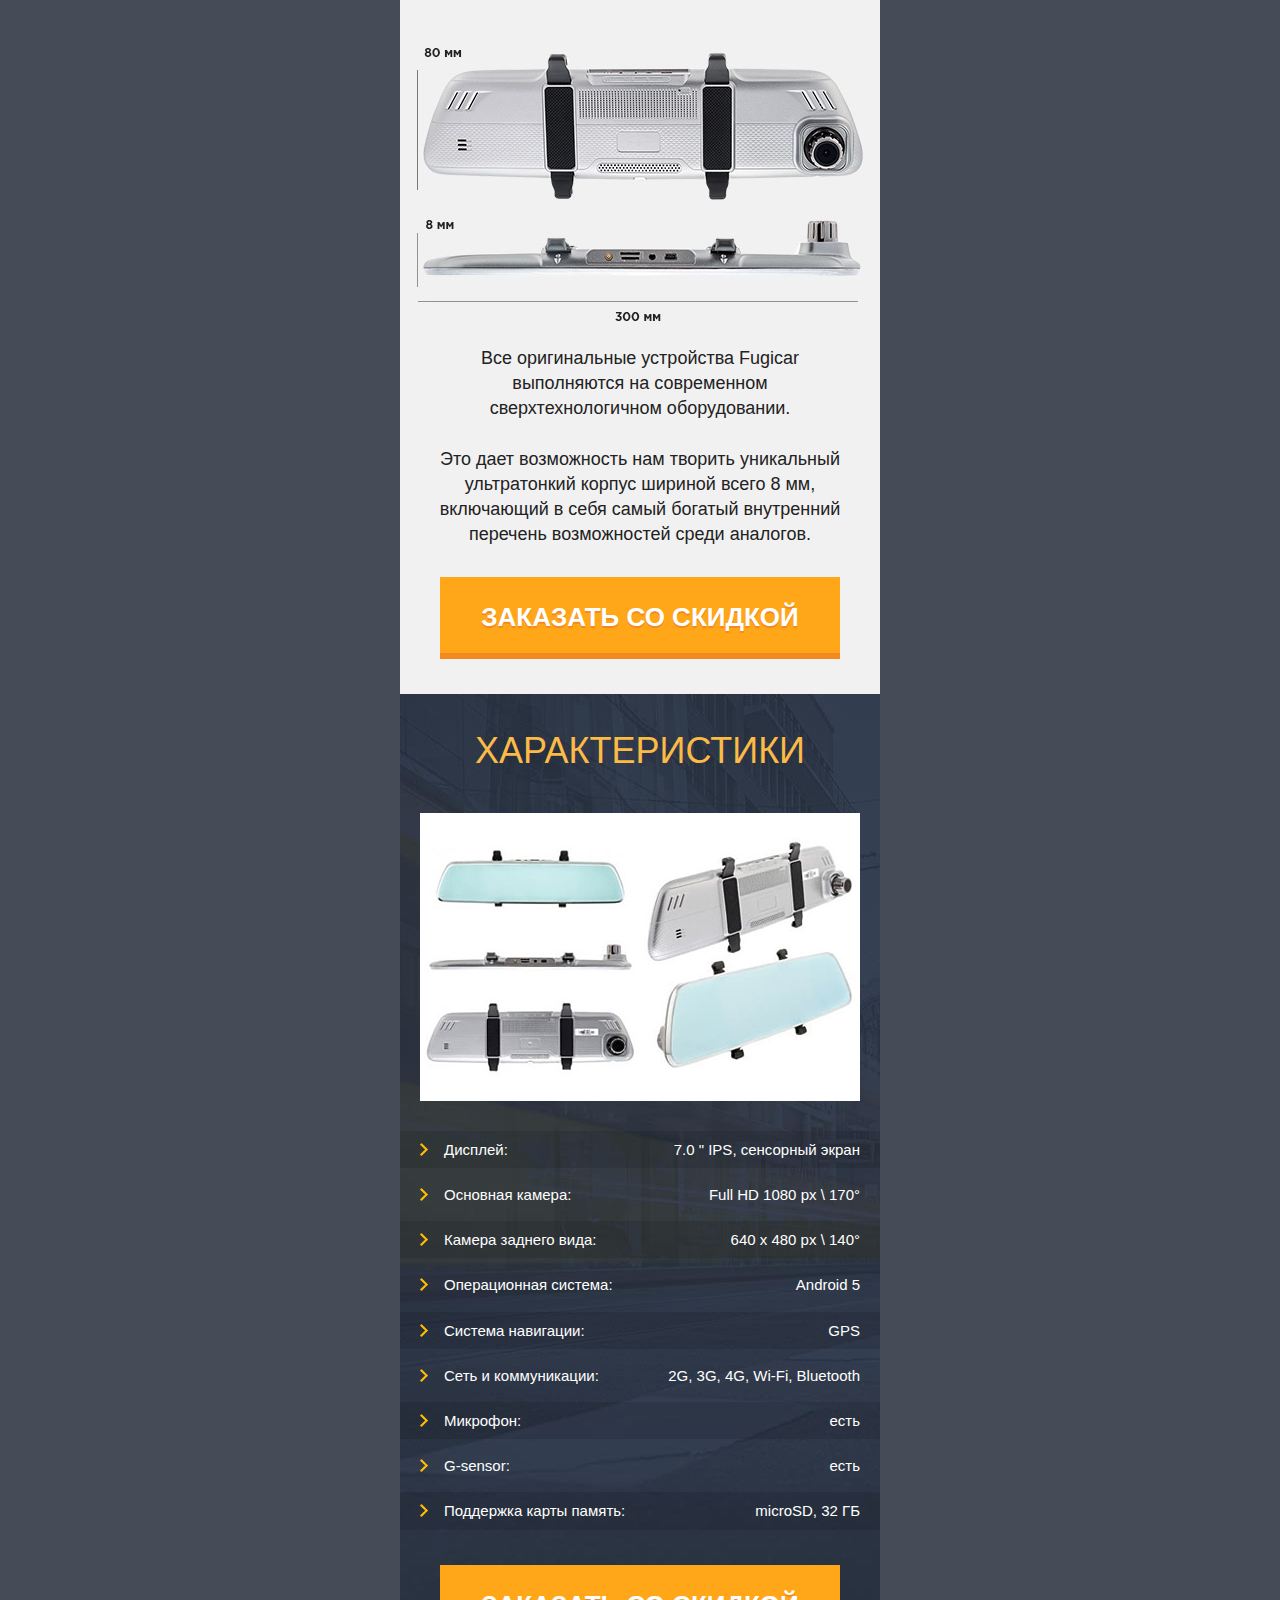
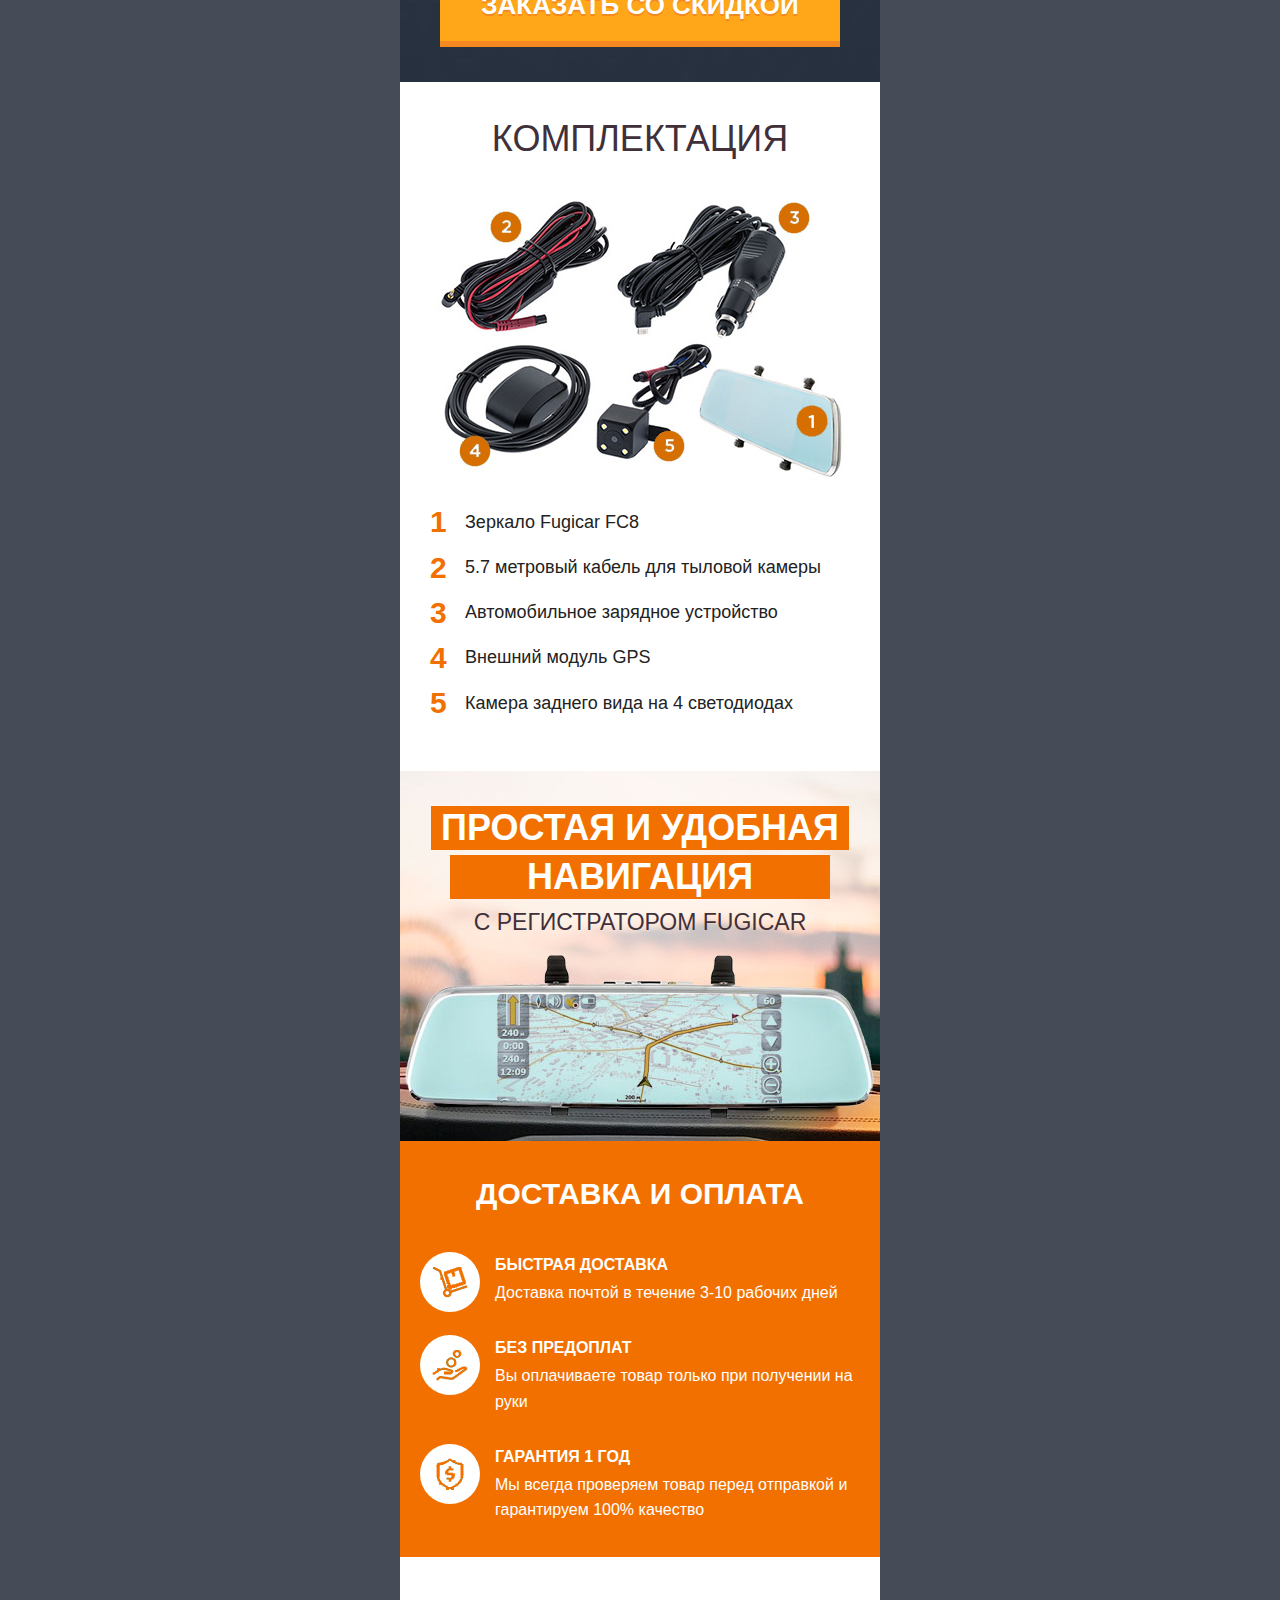
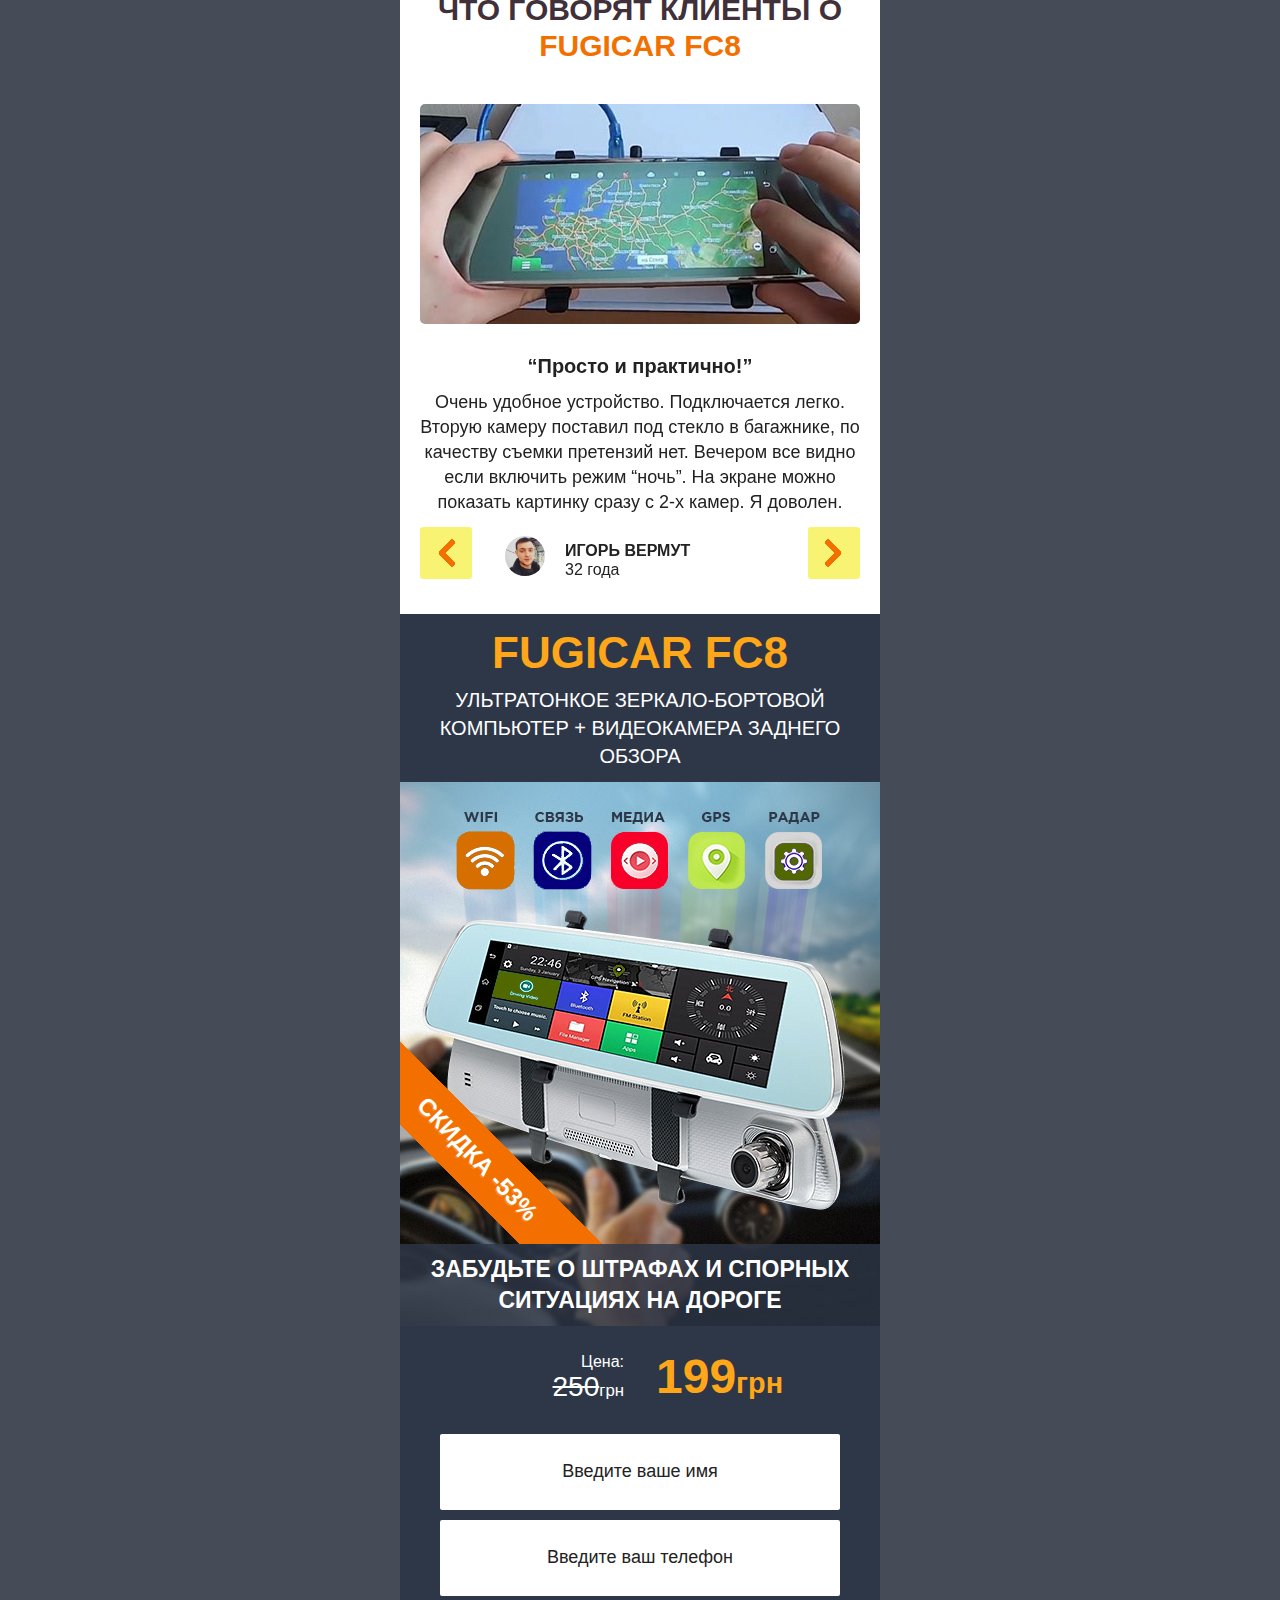
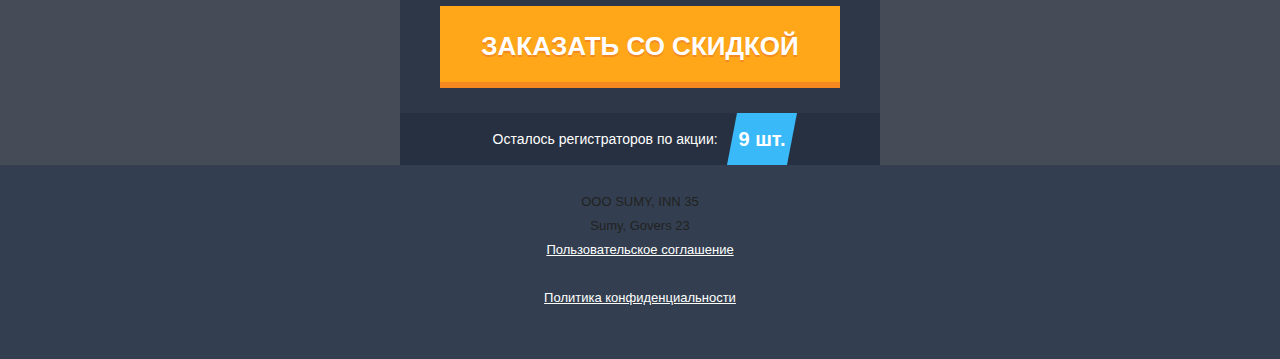
==== commit 0d50ba7c: "dd" ====
--- a/index.html
+++ b/index.html
@@ -9,6 +9,7 @@
     <title>Fugicar Fc8 - ультратонкое зеркало-бортовой компьютер + Видеокамера заднего обзора</title>
     <link rel="shortcut icon" href="favicon.png" type="image/x-icon">
     <link rel="stylesheet" href="css/reset.css">
+    <link rel="stylesheet" href="css/owl.carousel.min.css">
     <link rel="stylesheet" href="css/styles.css">
     <link rel="stylesheet" href="css/owl.css">
     
@@ -204,38 +205,7 @@
                 </div>
             </div>
         </section>
-        <section class="sect9">
-            <h2 class="title">Что говорят клиенты о <span>Fugicar FC8</span></h2>
-            <div class="reviews owl-carousel">
-                <div class="rev_item">
-                    <img src="0799/images/rev1.jpg" alt="">
-                    <span>“Просто и практично!”</span>
-                    <p>Очень удобное устройство. Подключается легко. Вторую камеру поставил под стекло в багажнике, по качеству съемки претензий нет. Вечером все видно если включить режим “ночь”. На экране можно показать картинку сразу с 2-х камер. Я доволен.</p>
-                    <div class="info clearfix">
-                        <img src="0799/images/ava1.jpg" alt="">
-                        <p><span>Игорь Еремеев</span> 32 года</p>
-                    </div>
-                </div>
-                <div class="rev_item">
-                    <img src="0799/images/rev2.jpg" alt="">
-                    <span>“Все, что нужно в одном устройстве!”</span>
-                    <p>До этого был обычный регистратор и отдельно планшет. Позже кое-как воткнул еще и камеру через весь салон. В прикуривателе зарядка телефона и FM трансмиттер... Рад что все благополучно сменил таким зеркалом. Материал и оптика действительно хороши.</p>
-                    <div class="info clearfix">
-                        <img src="0799/images/ava2.jpg" alt="">
-                        <p><span>Михаил Брагин</span> 34 года</p>
-                    </div>
-                </div>
-                <div class="rev_item">
-                    <img src="0799/images/rev3.jpg" alt="">
-                    <span>“Лучший регистратор по цене/качеству!” </span>
-                    <p>Копал интернет неделю, чтобы найти что-нибудь вменяемое по адекватной цене. Очень рад, что попал именно на ваше зеркало. В комплекте идет камера заднего вида. Вся установка заняла минут 7. Инструкцию даже не открывал, все и так было понятно)</p>
-                    <div class="info clearfix">
-                        <img src="0799/images/ava3.jpg" alt="">
-                        <p><span>Алексей Горшенев</span> 29 лет</p>
-                    </div>
-                </div>
-            </div>
-        </section>
+      
         <section class="offer_section bottom">
             <h2 class="main_title">Fugicar Fc8</h2>
             <h3 class="main_subtitle">ультратонкое зеркало-бортовой компьютер + Видеокамера заднего обзора</h3>
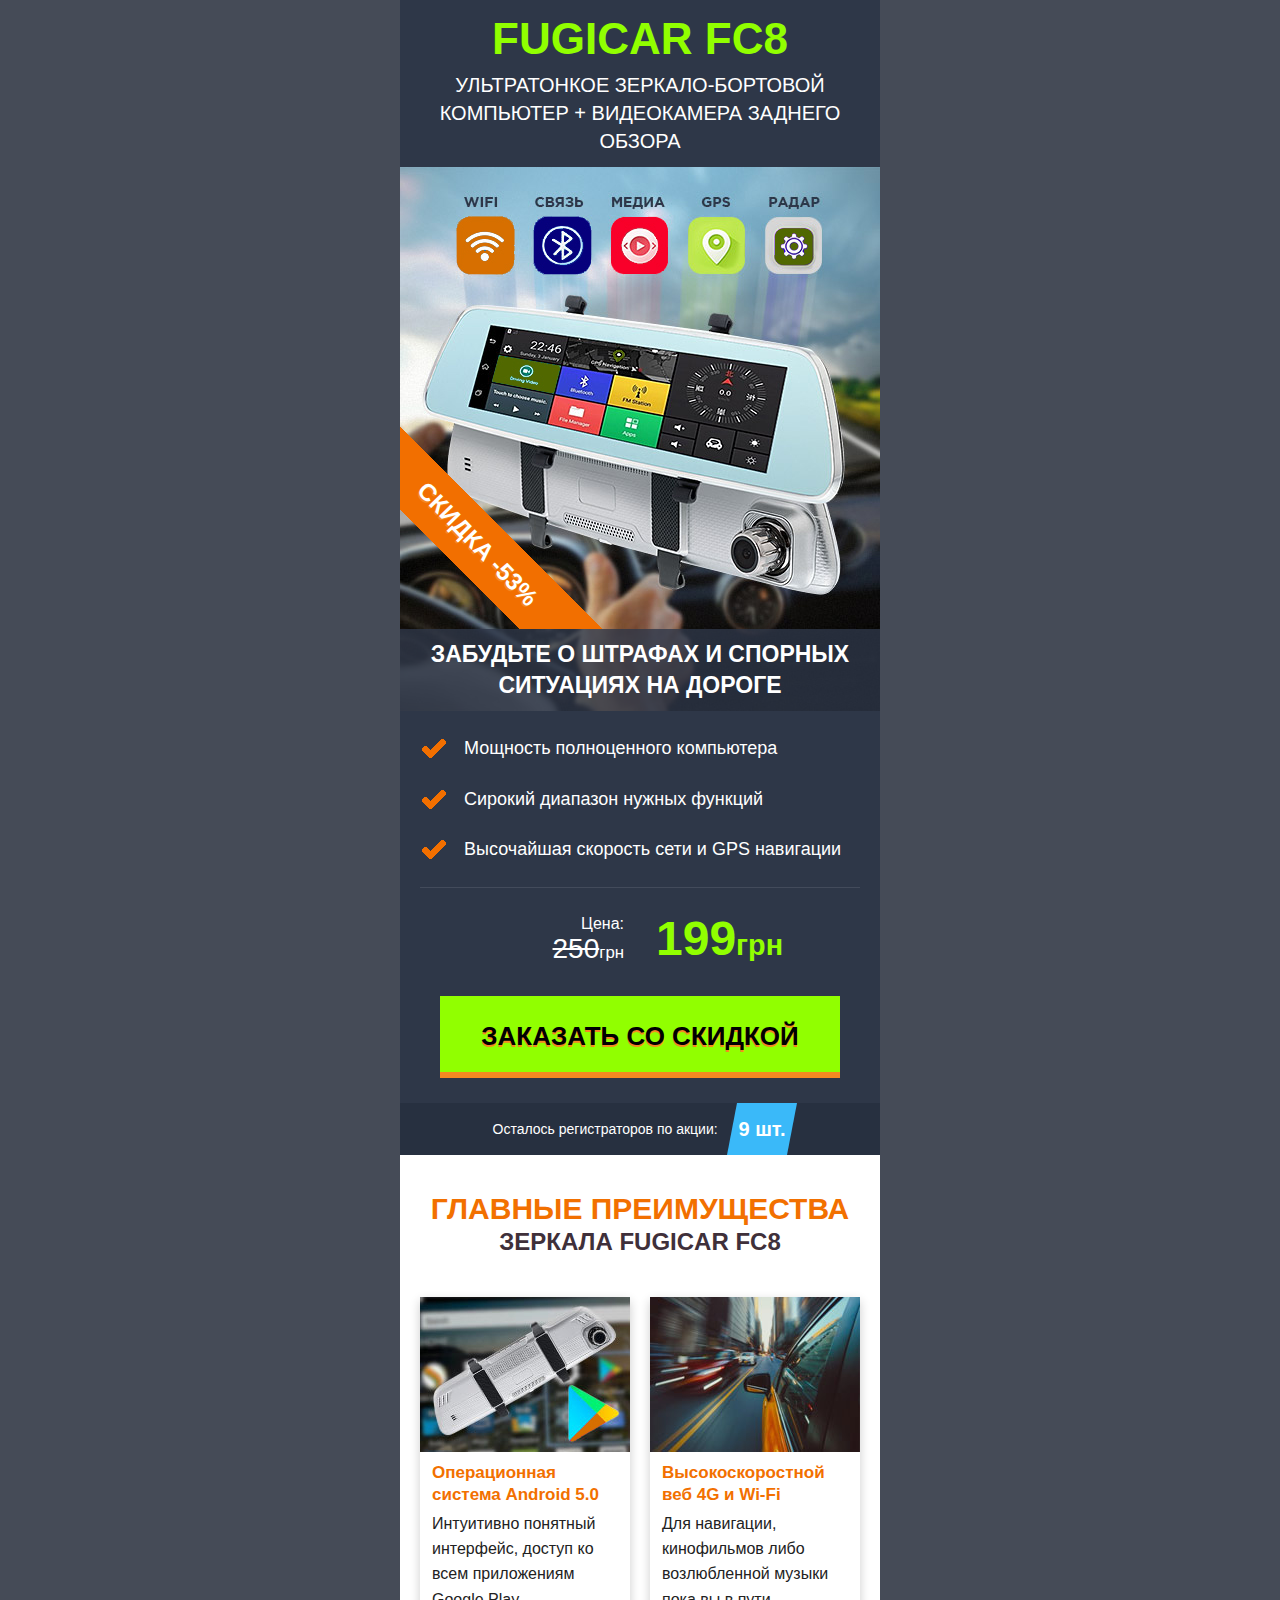
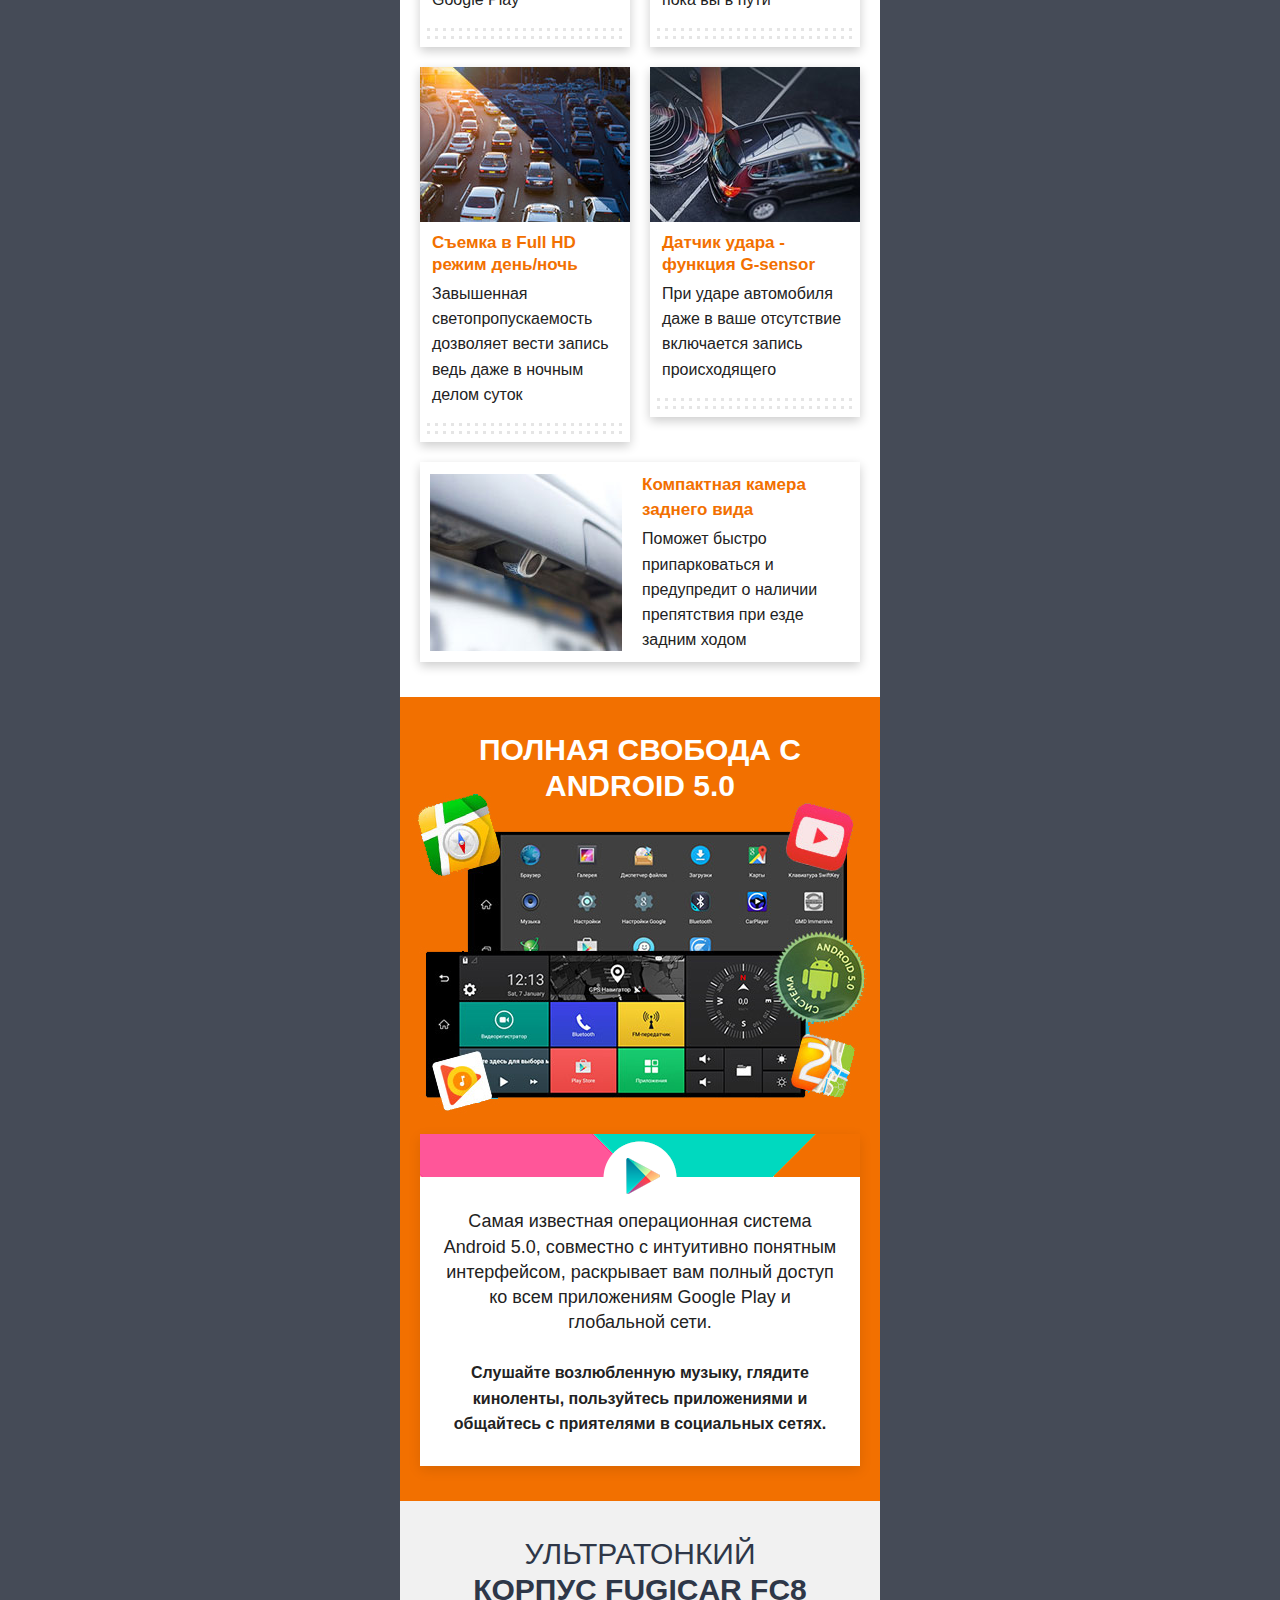
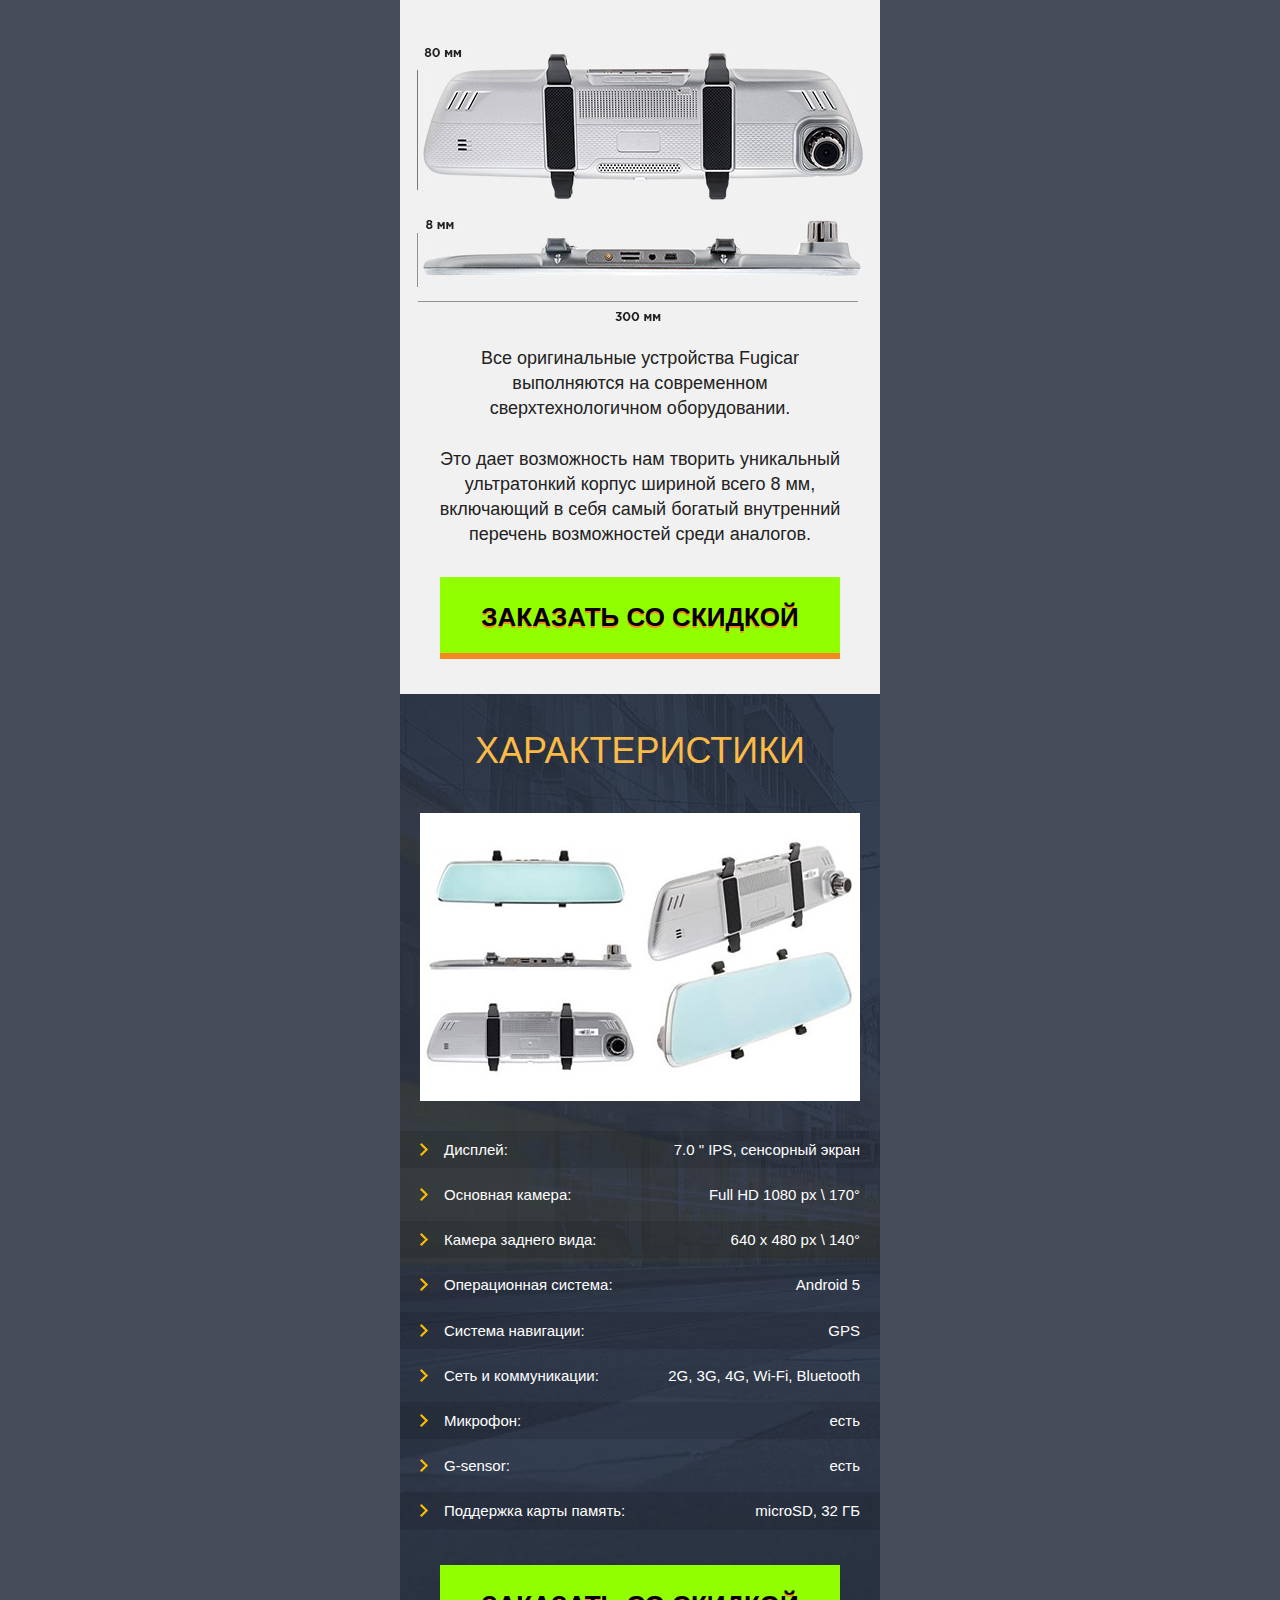
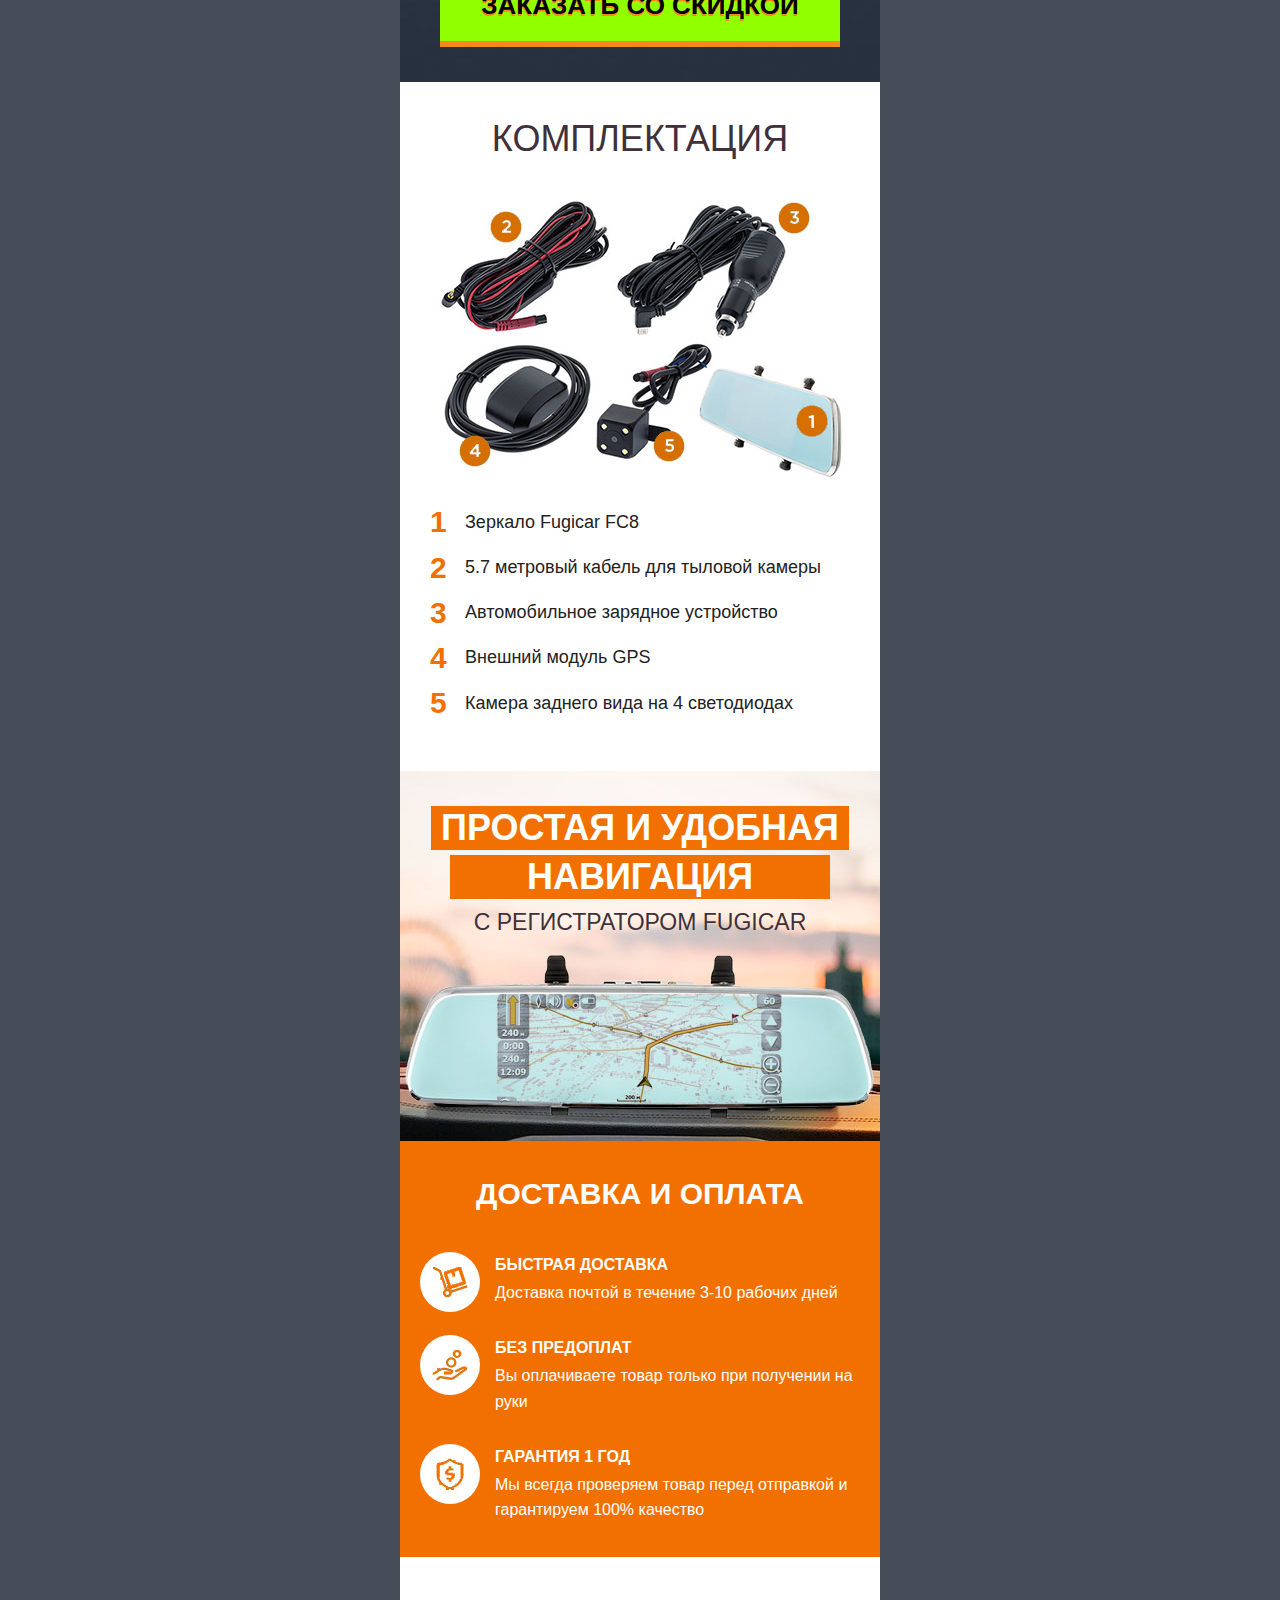
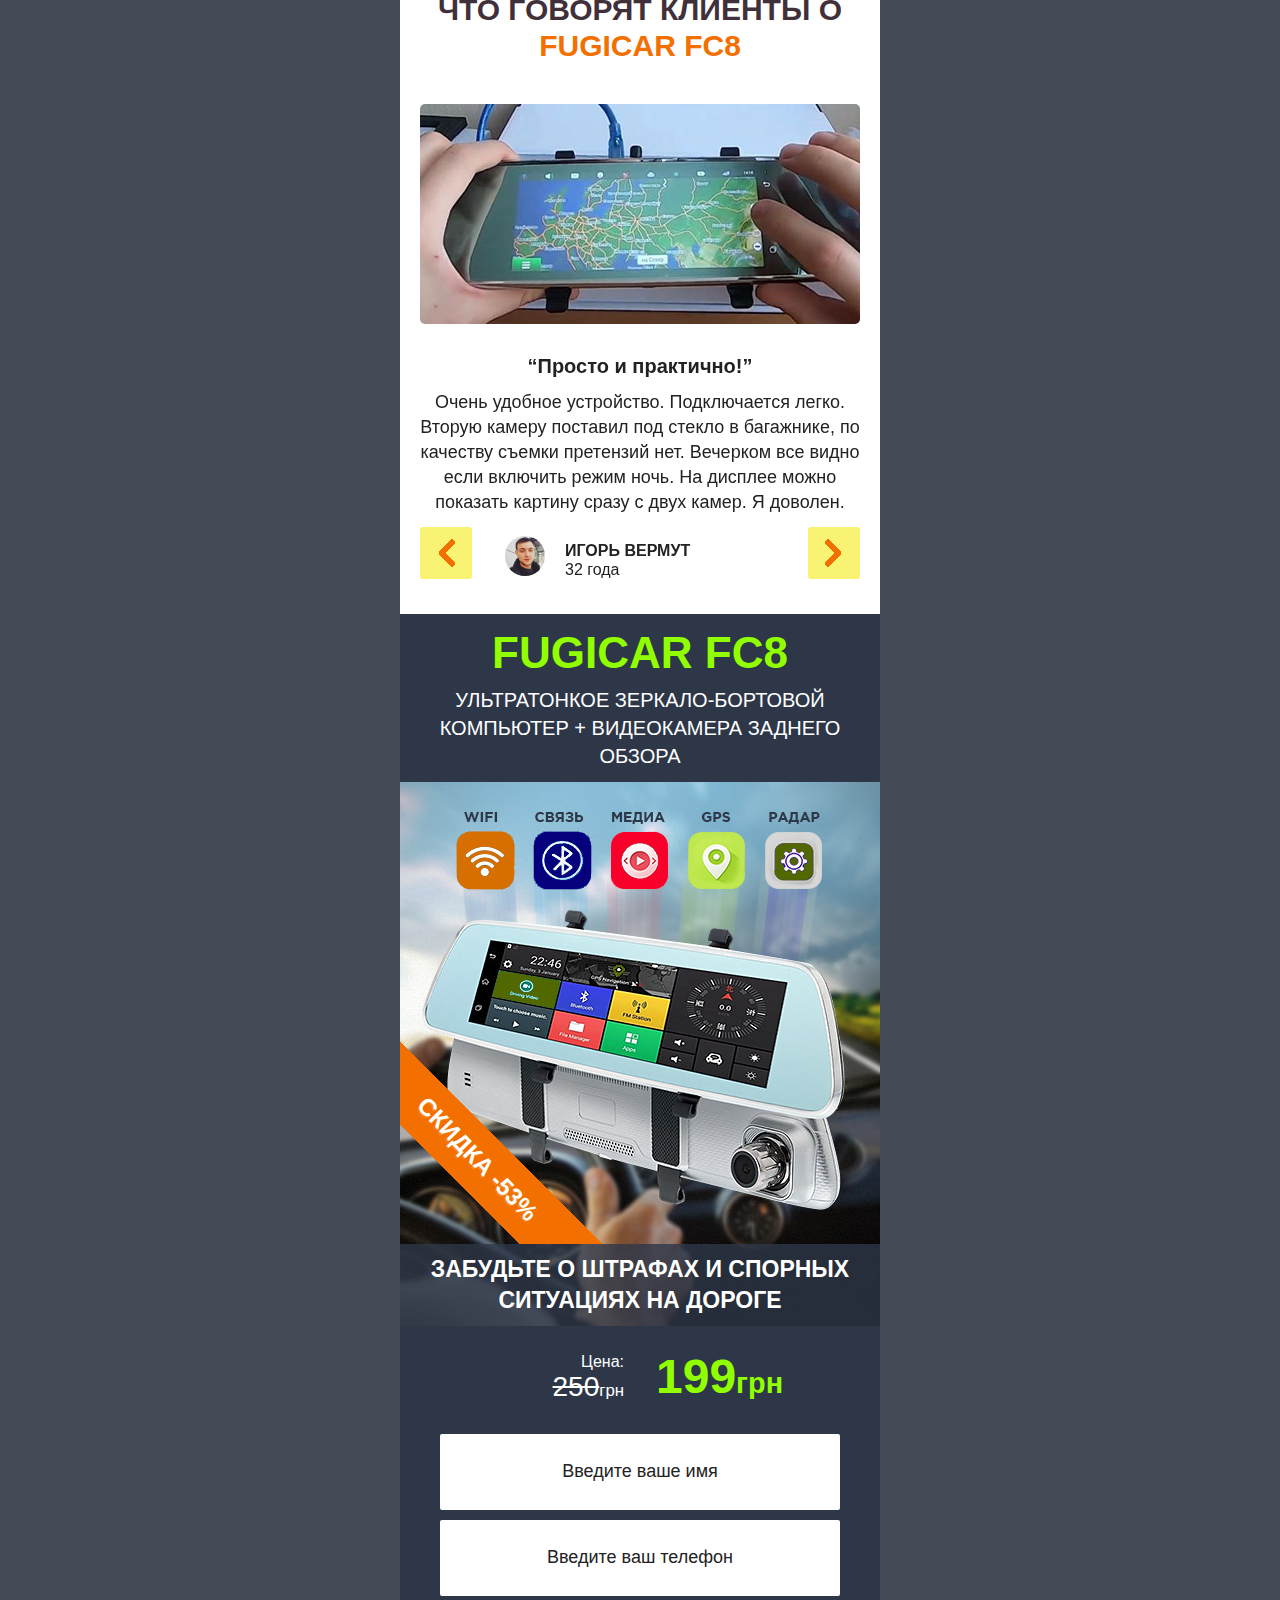
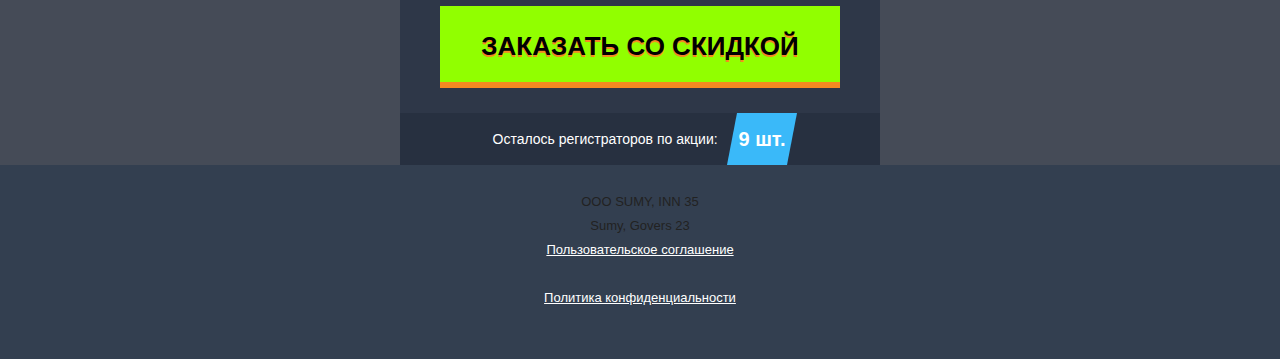
==== commit ea53b6da: "s" ====
--- a/index.html
+++ b/index.html
@@ -2,7 +2,6 @@
 <html lang="ru-RU">
 
 <head>
-    <script src="http://ajax.googleapis.com/ajax/libs/jquery/2.1.3/jquery.min.js"></script>
     <meta charset="utf-8">
     <meta name="viewport" content="width=480">
     <meta name="description" content="Fugicar Fc8 - ультратонкое зеркало-бортовой компьютер + Видеокамера заднего обзора. Ведет запись в Full HD качестве. Картинка получается чёткая!">
@@ -110,7 +109,6 @@
             <p>Это дает возможность нам творить уникальный ультратонкий корпус шириной всего 8 мм, включающий в себя самый богатый внутренний перечень возможностей среди аналогов.</p>
             <a href="#order_form" class="button-m">Заказать со скидкой</a>
         </section>
-        
         <section class="sect5">
             <h2 class="title">Характеристики</h2>
             <img src="images/s5_img.jpg" alt="">
@@ -145,8 +143,6 @@
                 с&nbsp;регистратором Fugicar
             </h2>
         </section>
-        
-        
         <section class="sect8">
             <h2 class="title">Доставка и оплата</h2>
             <ul class="order_list">
@@ -179,7 +175,7 @@
                 <div class="rev_item">
                     <img src="images/rev1.jpg" alt="">
                     <span>“Просто и практично!”</span>
-                    <p>Очень удобное устройство. Подключается легко. Вторую камеру поставил под стекло в багажнике, по качеству съемки претензий нет. Вечером все видно если включить режим “ночь”. На экране можно показать картинку сразу с 2-х камер. Я доволен.</p>
+                    <p>Очень удобное устройство. Подключается легко. Вторую камеру поставил под стекло в багажнике, по качеству съемки претензий нет. Вечерком все видно если включить режим ночь. На дисплее можно показать картину сразу с двух камер. Я доволен.</p>
                     <div class="info clearfix">
                         <img src="images/ava1.jpg" style="width: 40px;"  alt="">
                         <p><span>Игорь Вермут</span> 32 года</p>
@@ -188,7 +184,7 @@
                 <div class="rev_item">
                     <img src="images/rev2.jpg" alt="">
                     <span>“Все, что нужно в одном устройстве!”</span>
-                    <p>До этого был обычный регистратор и отдельно планшет. Позже кое-как воткнул еще и камеру через весь салон. В прикуривателе зарядка телефона и FM трансмиттер... Рад что все благополучно сменил таким зеркалом. Материал и оптика действительно хороши.</p>
+                    <p>Ранее был обыденный регистратор и раздельно планшет. Позднее как-нибудь вставил к тому же камеру через весь салон. В прикуривателе зарядка телефонного аппарата и FM трансмиттер... Рад что все благоприятно сменил таким зеркалом. Материал и оптика действительно неплохи.</p>
                     <div class="info clearfix">
                         <img src="images/ava2.jpg"style="width: 40px;"  alt="">
                         <p><span>Сергей Бардын</span> 34 года</p>
@@ -197,7 +193,7 @@
                 <div class="rev_item">
                     <img src="images/rev3.jpg" alt="">
                     <span>“Лучший регистратор по цене/качеству!” </span>
-                    <p>Копал интернет неделю, чтобы найти что-нибудь вменяемое по адекватной цене. Очень рад, что попал именно на ваше зеркало. В комплекте идет камера заднего вида. Вся установка заняла минут 7. Инструкцию даже не открывал, все и так было понятно)</p>
+                    <p>Копал интернет неделю, чтоб найти чего-нибудть вменяемое по адекватной стоимости. Очень рад, что попал конкретно на ваше зеркало. В комплекте идет камера заднего вида. Вся установка заняла минут 7. Аннотацию даже не раскрывал, все так было понятно)</p>
                     <div class="info clearfix">
                         <img src="images/ava3.jpg" style="width: 40px;" alt="">
                         <p><span>Андрей Грошовык</span> 29 лет</p>
@@ -256,9 +252,11 @@
             <a target="_blank" href="politics.html">Политика конфиденциальности</a><br>
             
     </footer>
+    
+    <script src="js/jquery.min.js"></script>
     <script src="js/main.js"></script>
     <script src="js/owl.carousel.min.js"></script>
-    <script src="script.js" type="text/javascript"></script>
+   
 </body>
 
 </html>--- a/css/styles.css
+++ b/css/styles.css
@@ -121,11 +121,11 @@
     display: block;
     line-height: 80px;
     text-align: center;
-    background: #ffa619;
+    background: #91ff00;
     border-bottom: 6px solid #f48921;
     font-size: 26px;
     margin: 0px auto;
-    color: #fff;
+    color: #000;
     position: relative;
     text-shadow: 0 2px 0 #f48921;
 }
@@ -145,7 +145,7 @@
 
 .main_title {
     text-transform: uppercase;
-    color: #ffa619;
+    color: #91ff00;
     font-weight: 700;
     text-align: center;
     font-size: 44px;
@@ -327,7 +327,7 @@
 }
 
 .price .new p {
-    color: #ffa619;
+    color: #91ff00;
     font-size: 48px;
     line-height: 52px;
     font-weight: 700;
